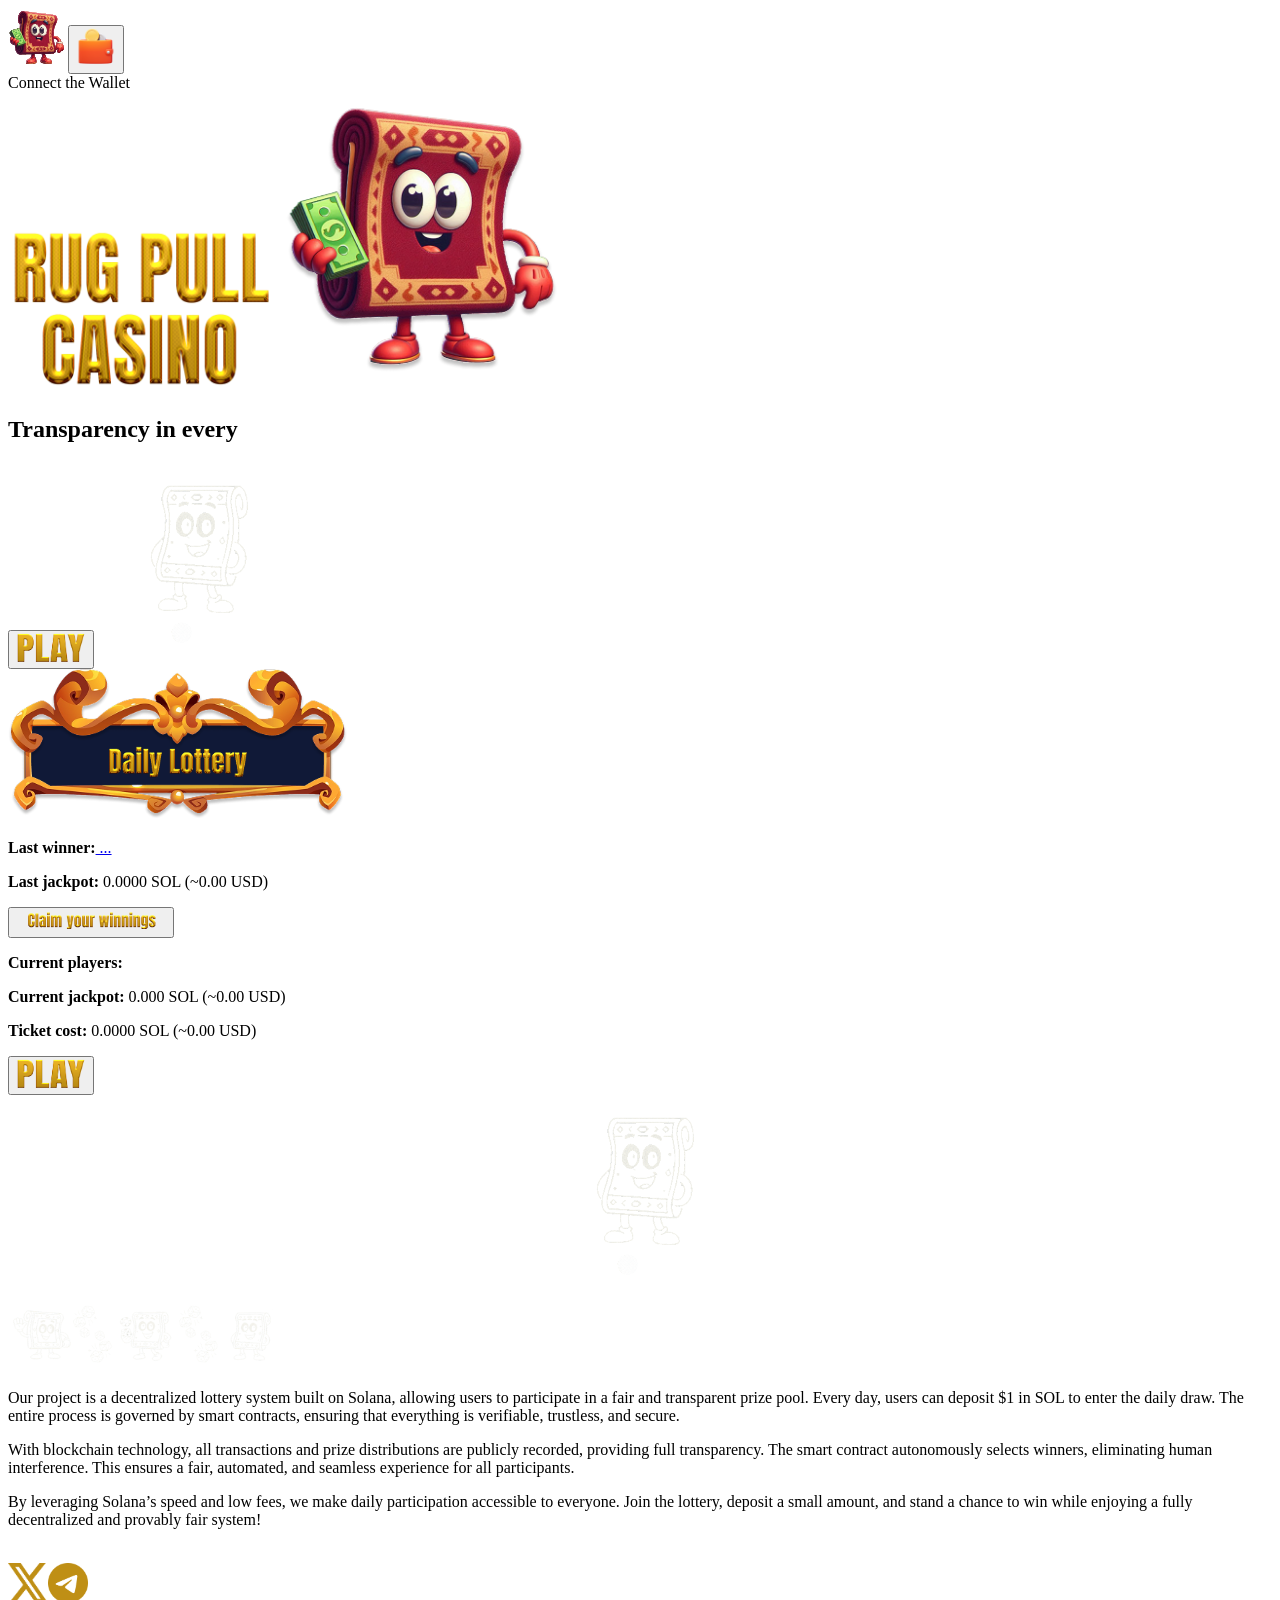
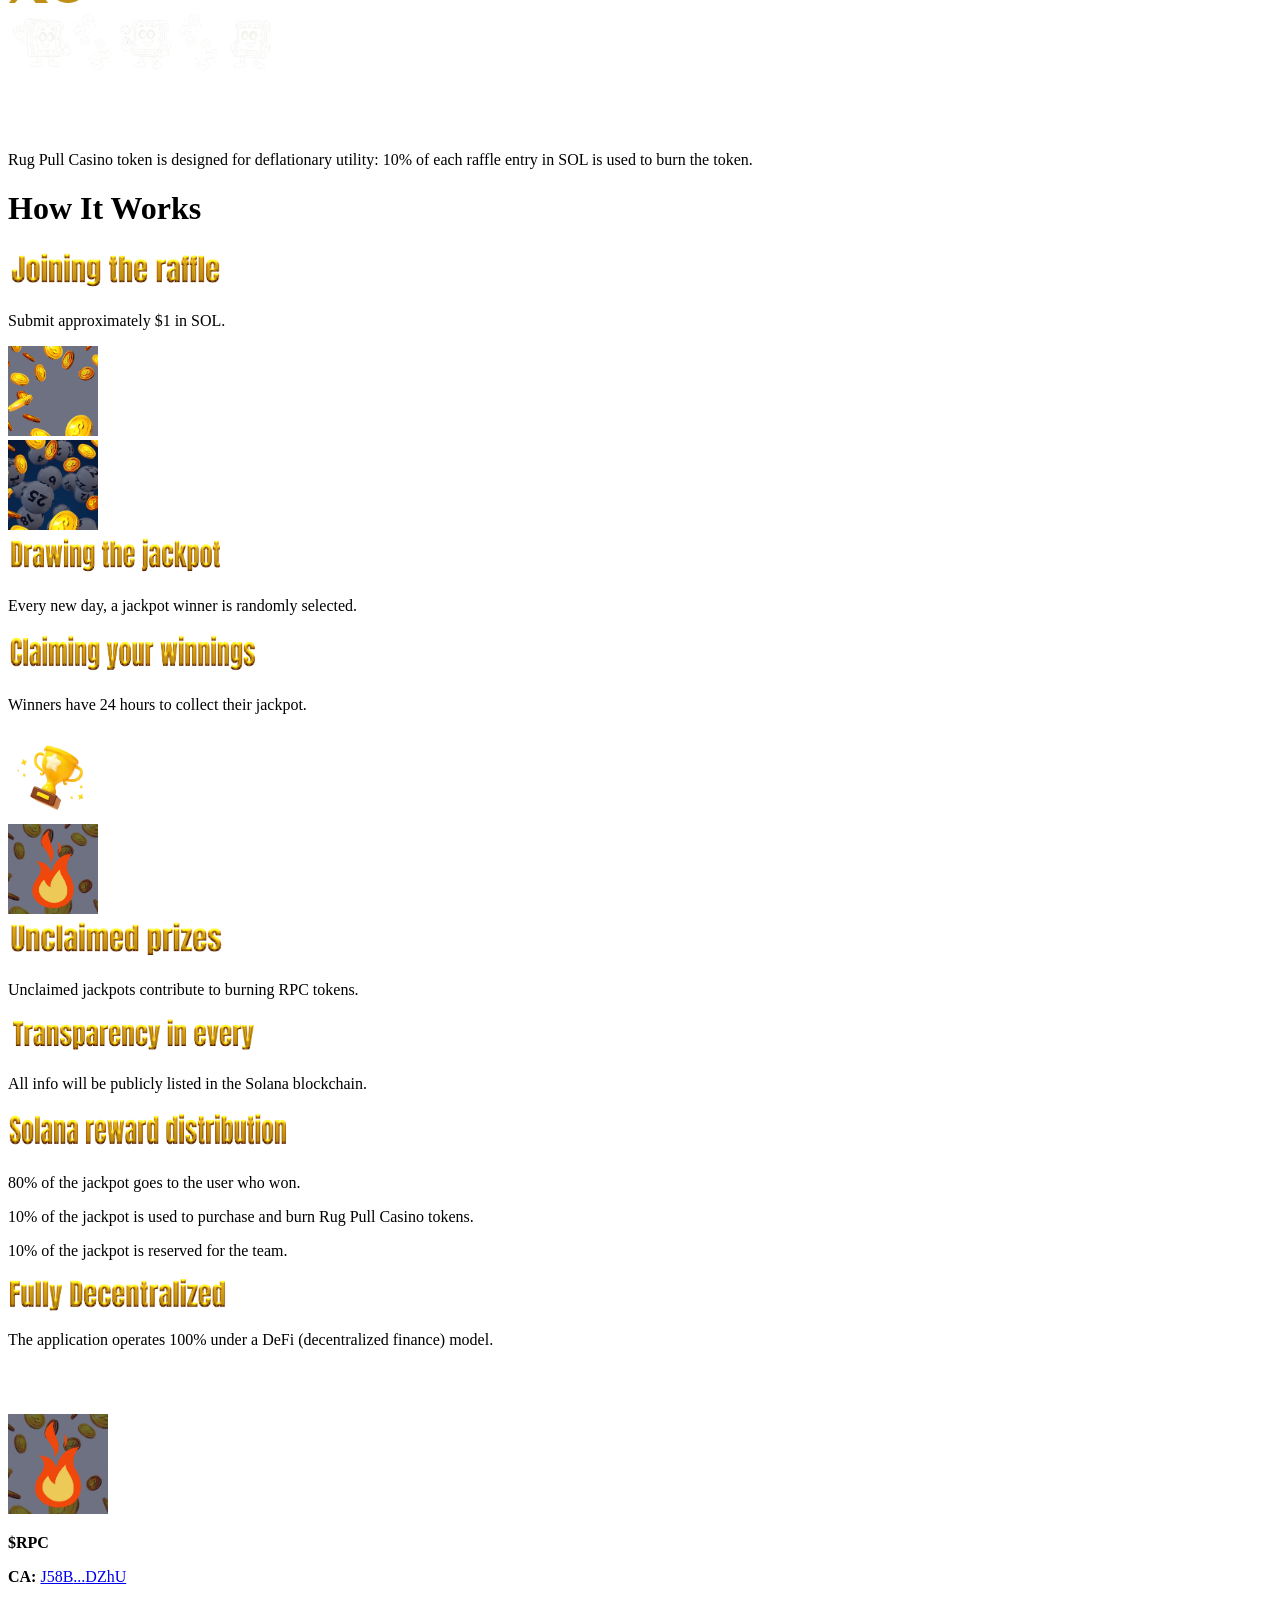
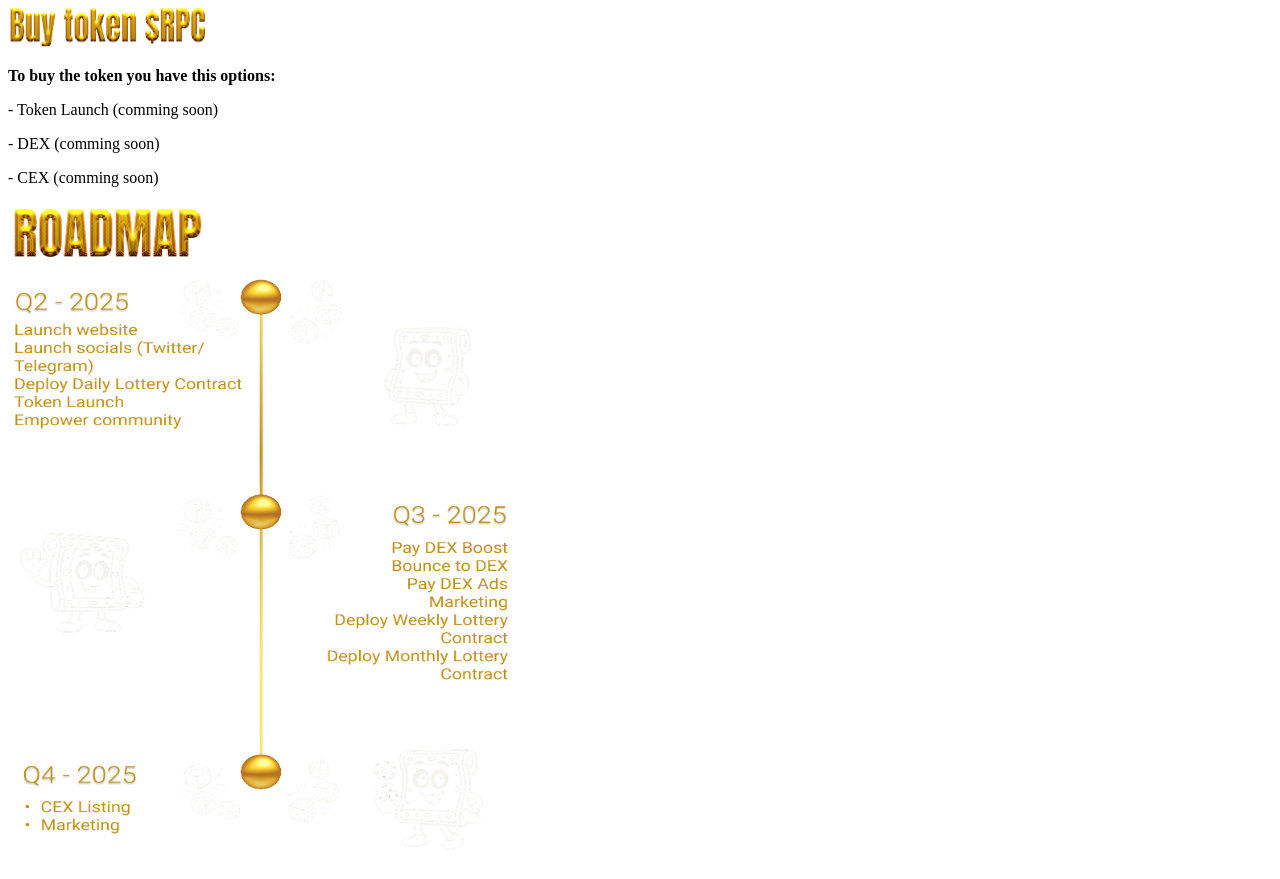
==== index.html @ b321cce6 "Updates" ====
<!DOCTYPE html><html><head><meta charSet="utf-8" data-next-head=""/><meta name="viewport" content="width=device-width" data-next-head=""/><title data-next-head="">Rug Pull Casino</title><meta name="Rug Pull Casino" content="Rug Pull Casino" data-next-head=""/><link data-next-font="" rel="preconnect" href="/" crossorigin="anonymous"/><link rel="preload" href="https://rugpullcasino.com/_next/static/css/1546bb52e46e0456.css" as="style"/><link rel="preload" href="https://rugpullcasino.com/_next/static/css/93fc5a4884a35254.css" as="style"/><link rel="stylesheet" href="https://rugpullcasino.com/_next/static/css/1546bb52e46e0456.css" data-n-g=""/><link rel="stylesheet" href="https://rugpullcasino.com/_next/static/css/93fc5a4884a35254.css" data-n-p=""/><noscript data-n-css=""></noscript><script defer="" noModule="" src="https://rugpullcasino.com/_next/static/chunks/polyfills-42372ed130431b0a.js"></script><script src="https://rugpullcasino.com/_next/static/chunks/webpack-cc50fd0250a1371a.js" defer=""></script><script src="https://rugpullcasino.com/_next/static/chunks/framework-1fd3b9569a80d3b5.js" defer=""></script><script src="https://rugpullcasino.com/_next/static/chunks/main-d36c7393f5cefa27.js" defer=""></script><script src="https://rugpullcasino.com/_next/static/chunks/pages/_app-1995f9fb20ee9d95.js" defer=""></script><script src="https://rugpullcasino.com/_next/static/chunks/8015bd09-a06599aa0aa9c8d7.js" defer=""></script><script src="https://rugpullcasino.com/_next/static/chunks/571-c76a80f7eb68853c.js" defer=""></script><script src="https://rugpullcasino.com/_next/static/chunks/pages/index-3b662fbfb4deef88.js" defer=""></script><script src="https://rugpullcasino.com/_next/static/2yJwr13hT2HkCuH29X8X8/_buildManifest.js" defer=""></script><script src="https://rugpullcasino.com/_next/static/2yJwr13hT2HkCuH29X8X8/_ssgManifest.js" defer=""></script></head><body><div id="__next"><main><div><header class="header"><a href="/"><img alt="Banner" loading="lazy" width="60" height="60" decoding="async" data-nimg="1" class="logo" style="color:transparent" src="/character.svg"/></a><button class="button-wallet button-wallet-gray"><img alt="Banner" loading="lazy" width="40" height="40" decoding="async" data-nimg="1" style="color:transparent" src="/wallet3.png"/></button></header><div class="tooltip"><span>Connect the Wallet</span></div><div class="container-home"><img alt="Rug pull" loading="lazy" width="270" height="170" decoding="async" data-nimg="1" class="title" style="color:transparent" src="/rug-pull-casino.png"/><img alt="Character" loading="lazy" width="300" height="300" decoding="async" data-nimg="1" class="character" style="color:transparent" src="/character.png"/><h2 class="sub-title">Transparency in every</h2><button class="button-play"><img alt="play button" loading="lazy" width="70" height="30" decoding="async" data-nimg="1" class="play-img" style="color:transparent" src="/play.png"/></button><img alt="Loading" loading="lazy" width="200" height="200" decoding="async" data-nimg="1" class="hidden" style="color:transparent" src="/spinner.gif"/></div><section id="daily" class="section-daily"><div class="container-daily"><img alt="Character" loading="lazy" width="340" height="150" decoding="async" data-nimg="1" class="title-daily-lottery" style="color:transparent" src="/header-daily-lottery.png"/><div class="container-daily-status"><div class="daily-status"><p><strong>Last winner:</strong><a class="link-address" target="_blank" href="https://explorer.solana.com/address/"> ...</a></p><p><strong>Last jackpot: </strong>0.0000<!-- --> SOL (~<!-- -->0.00<!-- --> USD)</p><div id="claim" class="cursor hidden button-container"><button class="button-play"><img alt="claim button" loading="lazy" width="150" height="22" decoding="async" data-nimg="1" class="claim-img" style="color:transparent" src="/claim.png"/></button></div><p><strong>Current players:</strong> </p><p><strong>Current jackpot:</strong> <!-- -->0.000<!-- --> SOL (~<!-- -->0.00<!-- --> USD)</p><p></p><p><strong>Ticket cost:</strong> <!-- -->0.0000<!-- --> SOL (~<!-- -->0.00<!-- --> USD)</p><div class="button-container"><button class="button-play"><img alt="play button" loading="lazy" width="70" height="30" decoding="async" data-nimg="1" class="play-img" style="color:transparent" src="/play.png"/></button></div><div align="center"><img alt="Loading" loading="lazy" width="200" height="200" decoding="async" data-nimg="1" class="hidden" style="color:transparent" src="/spinner.gif"/></div></div></div></div></section><section id="about" class="container-about-us"><img alt="Rug pull" loading="lazy" width="270" height="70" decoding="async" data-nimg="1" class="line-rug-up" style="color:transparent" src="/line-rug.png"/><img alt="Title about us" loading="lazy" width="200" height="60" decoding="async" data-nimg="1" class="title-about-us" style="color:transparent" src="/about-us.png"/><div class="container-a-u"><p>Our project is a decentralized lottery system built on Solana, allowing users to participate in a fair and transparent prize pool. Every day, users can deposit $1 in SOL to enter the daily draw. The entire process is governed by smart contracts, ensuring that everything is verifiable, trustless, and secure.</p><p>With blockchain technology, all transactions and prize distributions are publicly recorded, providing full transparency. The smart contract autonomously selects winners, eliminating human interference. This ensures a fair, automated, and seamless experience for all participants.</p><p>By leveraging Solana’s speed and low fees, we make daily participation accessible to everyone. Join the lottery, deposit a small amount, and stand a chance to win while enjoying a fully decentralized and provably fair system!</p></div><div>    </div><div class="align-items-center social-links"><a target="_blank" href="https://x.com/RugPullCasino"><img class="filter-gold" loading="lazy" width="40" height="40" decoding="async" data-nimg="1" style="color:transparent" src="/twitter.png"/></a><a target="_blank" href="https://t.me/+DMfmbzJhLoI5NjYx"><img class="filter-gold" loading="lazy" width="40" height="40" decoding="async" data-nimg="1" style="color:transparent" src="/telegram.png"/></a></div><img alt="Rug pull" loading="lazy" width="270" height="70" decoding="async" data-nimg="1" class="line-rug-down" style="color:transparent" src="/line-rug.png"/></section><div class="container-utility"><img alt="Title transparency" loading="lazy" width="350" height="50" decoding="async" data-nimg="1" class="title-utility" style="color:transparent" src="/title-utility.png"/><p>Rug Pull Casino token is designed for deflationary utility: 10% of each raffle entry in SOL is used to burn the token.</p></div><div class="section-works"><h1 class="title-how-it-works">How It Works</h1><div class="container-how-it-works"><div class="container-works"><div class="align-left-works"><img alt="Title transparency" loading="lazy" width="216" height="43" decoding="async" data-nimg="1" class="title-joining" style="color:transparent" src="/joining.png"/><p>Submit approximately $1 in SOL.</p></div><div class="container-img-works align-end"><img alt="Joining the raffle" loading="lazy" width="90" height="90" decoding="async" data-nimg="1" class="img-works align-end" style="color:transparent" src="/money.png"/></div></div><div class="container-works"><div class="container-img-works align-start"><img alt="Drawing the jackpot" loading="lazy" width="90" height="90" decoding="async" data-nimg="1" class="img-works align-start" style="color:transparent" src="/money-lottery.jpg"/></div><div class="align-right-works"><img alt="Title transparency" loading="lazy" width="216" height="43" decoding="async" data-nimg="1" class="title-drawing" style="color:transparent" src="/drawing.png"/><p>Every new day, a jackpot winner is randomly selected.</p></div></div><div class="container-works"><div class="align-left-works"><img alt="Claiming your winning" loading="lazy" width="250" height="45" decoding="async" data-nimg="1" class="title-claiming" style="color:transparent" src="/claiming.png"/><p>Winners have 24 hours to collect their jackpot.</p></div><div class="container-img-works align-end"><img alt="Title transparency" loading="lazy" width="90" height="90" decoding="async" data-nimg="1" class="img-works align-end" style="color:transparent" src="/trophy.png"/></div></div><div class="container-works"><div class="container-img-works align-start"><img alt="Unclaimed prizes" loading="lazy" width="90" height="90" decoding="async" data-nimg="1" class="img-works align-start" style="color:transparent" src="/coin-fire.png"/></div><div class="align-right-works"><img alt="Title transparency" loading="lazy" width="216" height="43" decoding="async" data-nimg="1" class="title-unclaimed" style="color:transparent" src="/unclaimed.png"/><p>Unclaimed jackpots contribute to burning RPC tokens.</p></div></div></div></div><div class="container-transparency"><img alt="Title transparency" loading="lazy" width="250" height="40" decoding="async" data-nimg="1" class="title-transparency" style="color:transparent" src="/transparency.png"/><p>All info will be publicly listed in the Solana blockchain.</p></div><div class="container-more-info"><div class="container-solana"><img alt="Title transparency" loading="lazy" width="280" height="45" decoding="async" data-nimg="1" class="title-solana-reward" style="color:transparent" src="/solana-reward.png"/><p>80% of the jackpot goes to the user who won.</p><p>10% of the jackpot is used to purchase and burn Rug Pull Casino tokens.</p><p>10% of the jackpot is reserved for the team.</p></div><div class="container-solana"><img alt="Title transparency" loading="lazy" width="220" height="35" decoding="async" data-nimg="1" class="title-fully-decentralized" style="color:transparent" src="/fully-decentralized.png"/><p>The application operates 100% under a DeFi (decentralized finance) model.</p></div><div class="container-solana"><img alt="Title transparency" loading="lazy" width="200" height="45" decoding="async" data-nimg="1" class="title-burned-tokens" style="color:transparent" src="/burned-tokens.png"/><div class="container-burned-tokens"><img class="img-fire" loading="lazy" width="100" height="100" decoding="async" data-nimg="1" style="color:transparent" src="/coin-fire.png"/><div class="burned-info"><p><strong>$RPC </strong></p><p class="conatiner-ca"><strong>CA: </strong><a target="_blank" href="https://explorer.solana.com/address/J58BckXJeu5Zfhv482WjnpypUtAAKnVqeFYQgKvxDZhU"> <!-- -->J58B<!-- -->...<!-- -->DZhU</a></p></div></div></div><div class="container-buy-token"><div class="container-typing"><img alt="Title transparency" loading="lazy" width="200" height="45" decoding="async" data-nimg="1" class="title-buy-token-rpc" style="color:transparent" src="/buy-token-rpc.png"/></div><p class="sub-title-buy"><strong>To buy the token you have this options:</strong></p><p>- Token Launch (comming soon)</p><p>- DEX (comming soon)</p><p>- CEX (comming soon)</p></div></div><section id="roadmap" class="section-roadmap"><div class="container-roadmap"><img alt="Title roadmap" loading="lazy" width="200" height="60" decoding="async" data-nimg="1" class="title-roadmap" style="color:transparent" src="/roadmap.png"/></div><div><img alt="Title roadmap" loading="lazy" width="500" height="600" decoding="async" data-nimg="1" class="roadmap-img" style="color:transparent" src="/roadmap-img.png"/></div></section></div></main></div><script id="__NEXT_DATA__" type="application/json">{"props":{"pageProps":{}},"page":"/","query":{},"buildId":"2yJwr13hT2HkCuH29X8X8","assetPrefix":"https://rugpullcasino.com","nextExport":true,"autoExport":true,"isFallback":false,"scriptLoader":[]}</script></body></html>
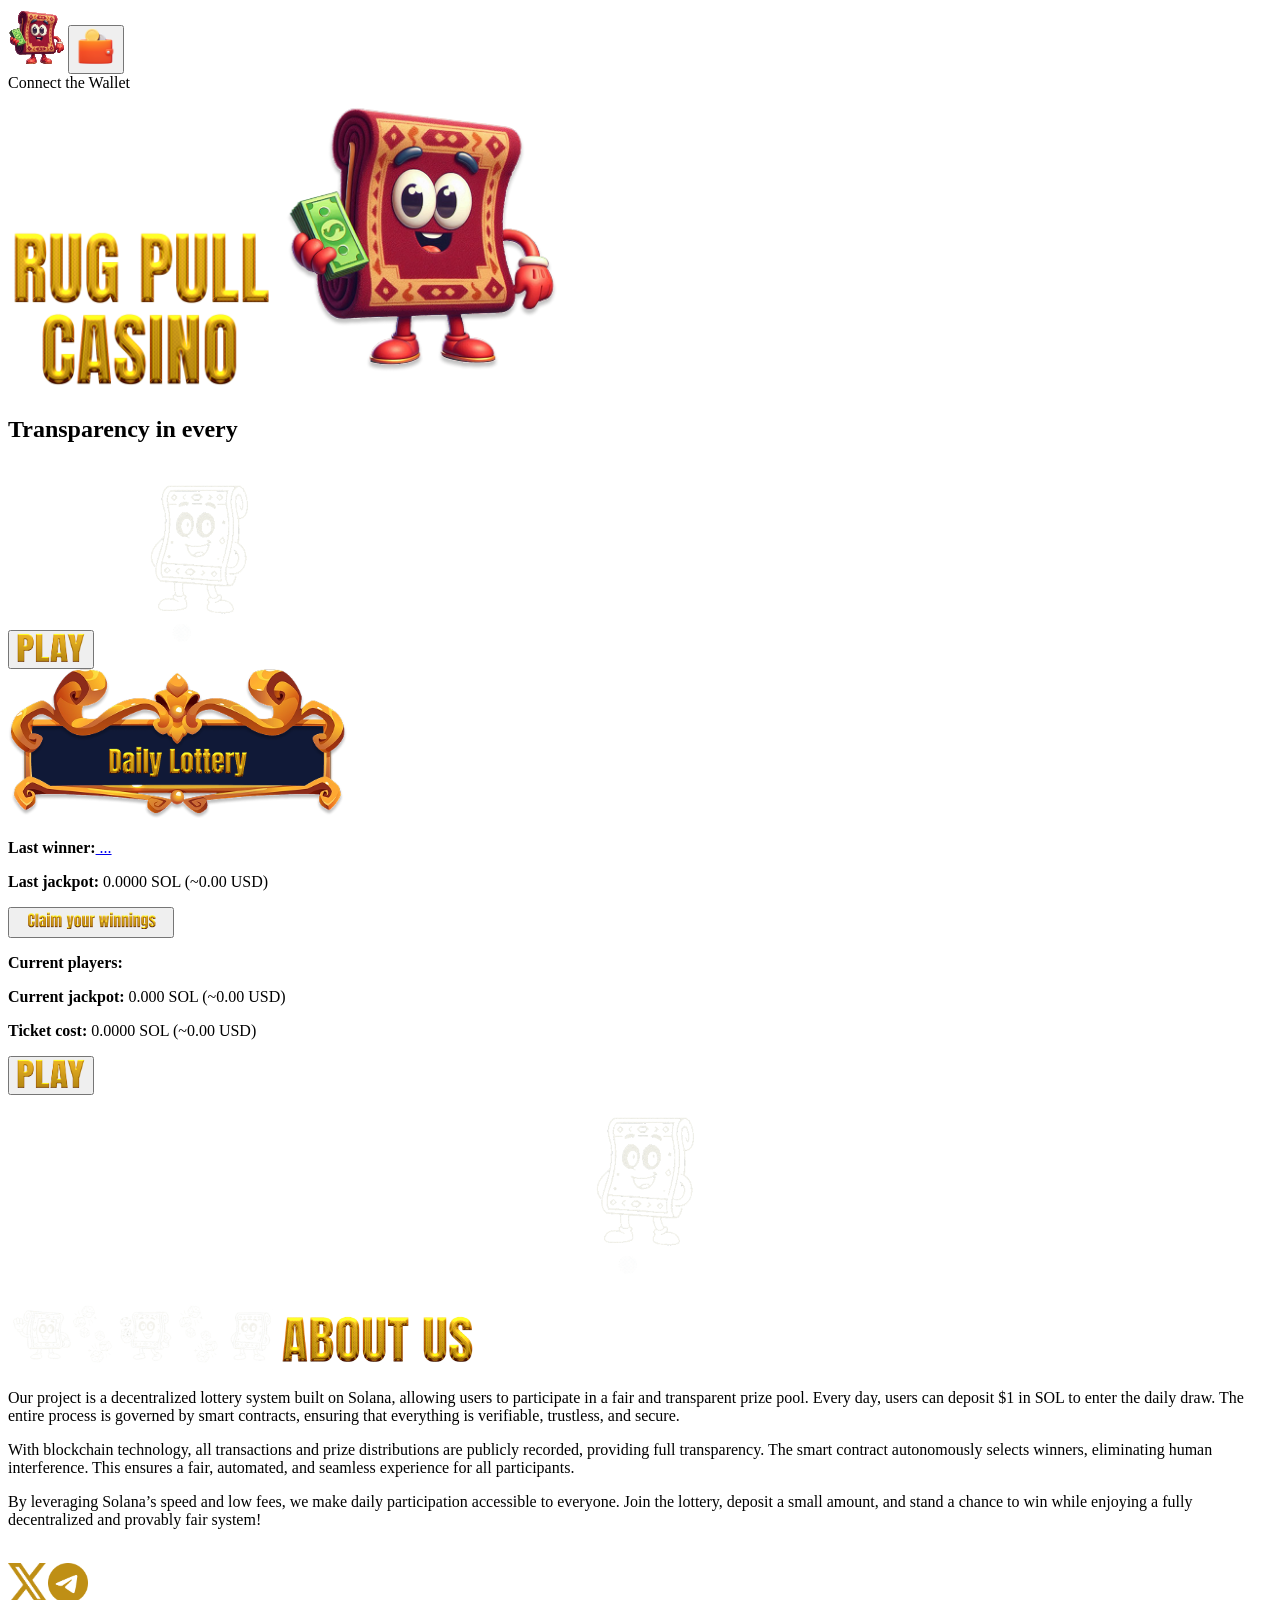
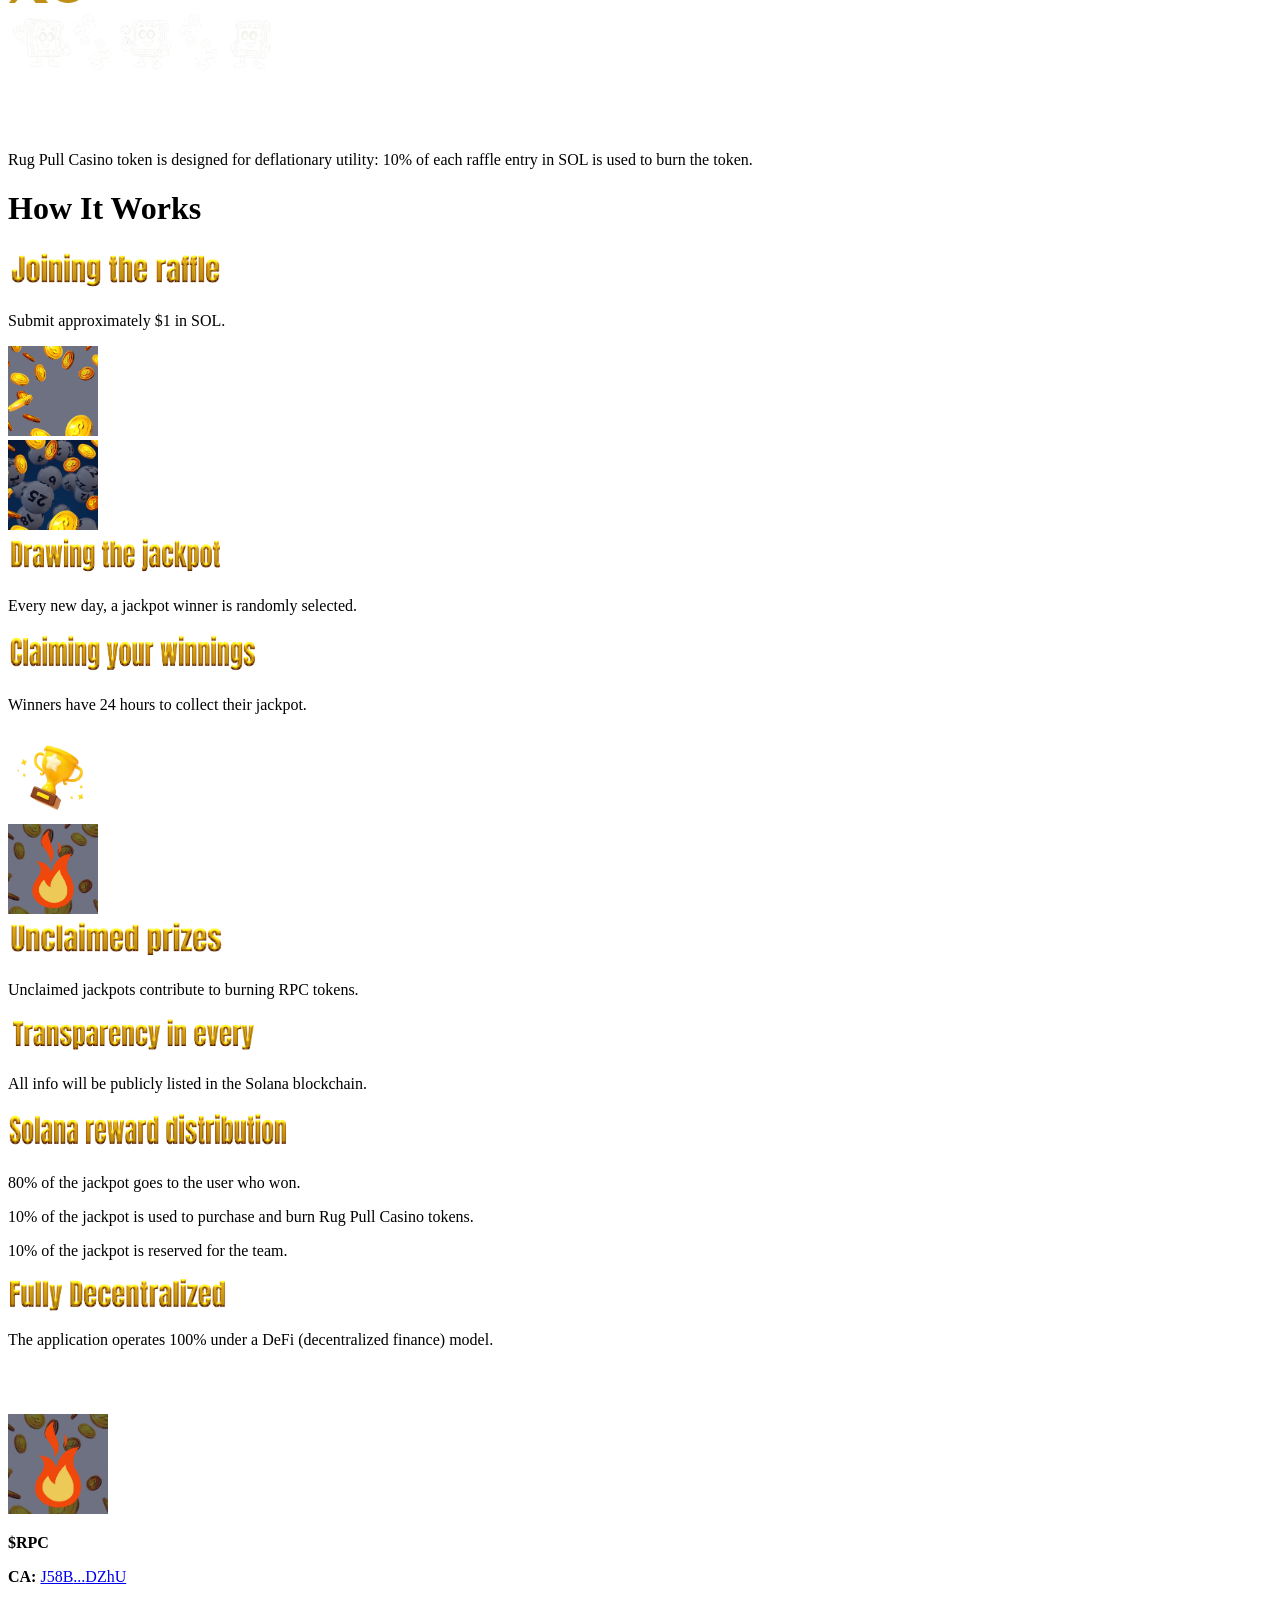
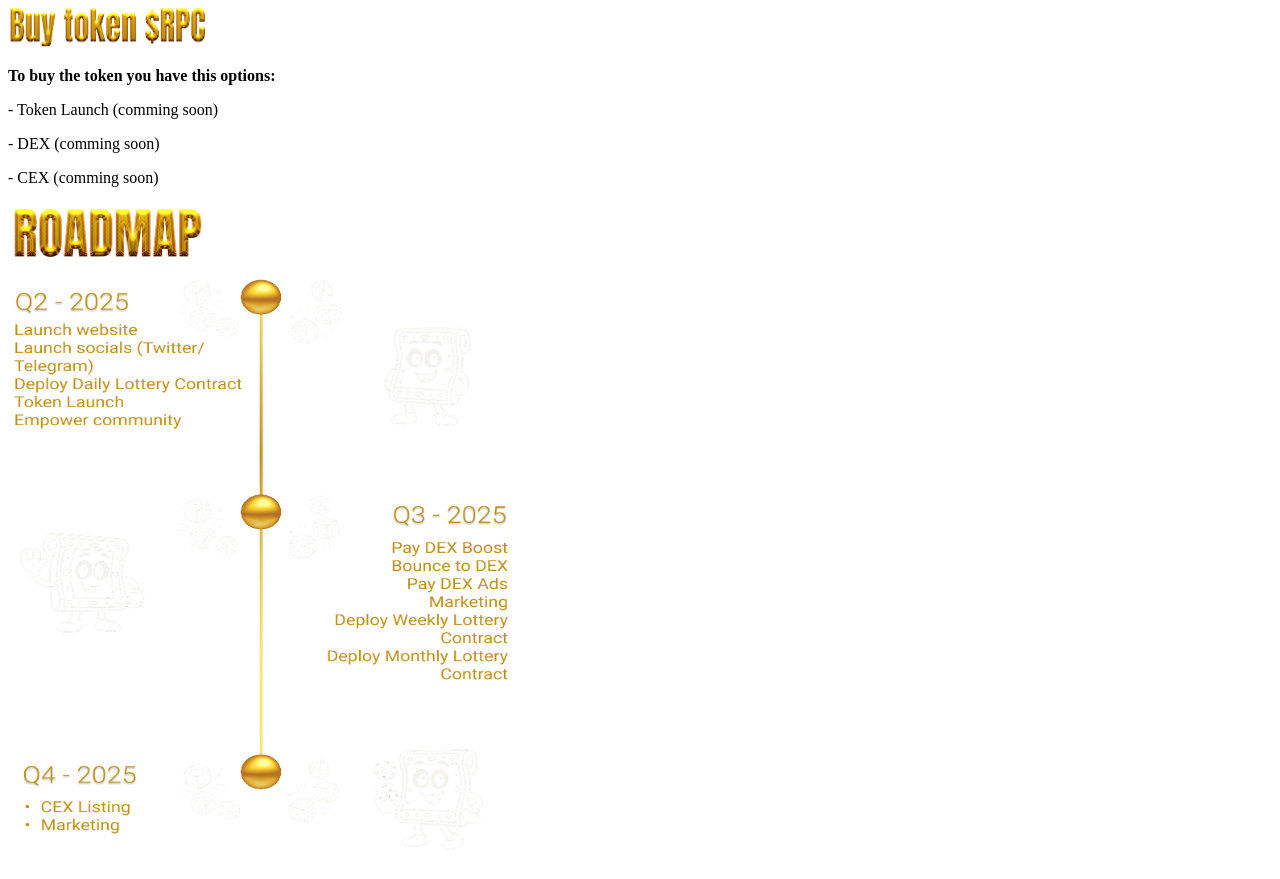
==== commit f5742d62: "Updates" ====
--- a/index.html
+++ b/index.html
@@ -1 +1 @@
-<!DOCTYPE html><html><head><meta charSet="utf-8" data-next-head=""/><meta name="viewport" content="width=device-width" data-next-head=""/><title data-next-head="">Rug Pull Casino</title><meta name="Rug Pull Casino" content="Rug Pull Casino" data-next-head=""/><link data-next-font="" rel="preconnect" href="/" crossorigin="anonymous"/><link rel="preload" href="https://rugpullcasino.com/_next/static/css/1546bb52e46e0456.css" as="style"/><link rel="preload" href="https://rugpullcasino.com/_next/static/css/93fc5a4884a35254.css" as="style"/><link rel="stylesheet" href="https://rugpullcasino.com/_next/static/css/1546bb52e46e0456.css" data-n-g=""/><link rel="stylesheet" href="https://rugpullcasino.com/_next/static/css/93fc5a4884a35254.css" data-n-p=""/><noscript data-n-css=""></noscript><script defer="" noModule="" src="https://rugpullcasino.com/_next/static/chunks/polyfills-42372ed130431b0a.js"></script><script src="https://rugpullcasino.com/_next/static/chunks/webpack-cc50fd0250a1371a.js" defer=""></script><script src="https://rugpullcasino.com/_next/static/chunks/framework-1fd3b9569a80d3b5.js" defer=""></script><script src="https://rugpullcasino.com/_next/static/chunks/main-d36c7393f5cefa27.js" defer=""></script><script src="https://rugpullcasino.com/_next/static/chunks/pages/_app-1995f9fb20ee9d95.js" defer=""></script><script src="https://rugpullcasino.com/_next/static/chunks/8015bd09-a06599aa0aa9c8d7.js" defer=""></script><script src="https://rugpullcasino.com/_next/static/chunks/571-c76a80f7eb68853c.js" defer=""></script><script src="https://rugpullcasino.com/_next/static/chunks/pages/index-3b662fbfb4deef88.js" defer=""></script><script src="https://rugpullcasino.com/_next/static/2yJwr13hT2HkCuH29X8X8/_buildManifest.js" defer=""></script><script src="https://rugpullcasino.com/_next/static/2yJwr13hT2HkCuH29X8X8/_ssgManifest.js" defer=""></script></head><body><div id="__next"><main><div><header class="header"><a href="/"><img alt="Banner" loading="lazy" width="60" height="60" decoding="async" data-nimg="1" class="logo" style="color:transparent" src="/character.svg"/></a><button class="button-wallet button-wallet-gray"><img alt="Banner" loading="lazy" width="40" height="40" decoding="async" data-nimg="1" style="color:transparent" src="/wallet3.png"/></button></header><div class="tooltip"><span>Connect the Wallet</span></div><div class="container-home"><img alt="Rug pull" loading="lazy" width="270" height="170" decoding="async" data-nimg="1" class="title" style="color:transparent" src="/rug-pull-casino.png"/><img alt="Character" loading="lazy" width="300" height="300" decoding="async" data-nimg="1" class="character" style="color:transparent" src="/character.png"/><h2 class="sub-title">Transparency in every</h2><button class="button-play"><img alt="play button" loading="lazy" width="70" height="30" decoding="async" data-nimg="1" class="play-img" style="color:transparent" src="/play.png"/></button><img alt="Loading" loading="lazy" width="200" height="200" decoding="async" data-nimg="1" class="hidden" style="color:transparent" src="/spinner.gif"/></div><section id="daily" class="section-daily"><div class="container-daily"><img alt="Character" loading="lazy" width="340" height="150" decoding="async" data-nimg="1" class="title-daily-lottery" style="color:transparent" src="/header-daily-lottery.png"/><div class="container-daily-status"><div class="daily-status"><p><strong>Last winner:</strong><a class="link-address" target="_blank" href="https://explorer.solana.com/address/"> ...</a></p><p><strong>Last jackpot: </strong>0.0000<!-- --> SOL (~<!-- -->0.00<!-- --> USD)</p><div id="claim" class="cursor hidden button-container"><button class="button-play"><img alt="claim button" loading="lazy" width="150" height="22" decoding="async" data-nimg="1" class="claim-img" style="color:transparent" src="/claim.png"/></button></div><p><strong>Current players:</strong> </p><p><strong>Current jackpot:</strong> <!-- -->0.000<!-- --> SOL (~<!-- -->0.00<!-- --> USD)</p><p></p><p><strong>Ticket cost:</strong> <!-- -->0.0000<!-- --> SOL (~<!-- -->0.00<!-- --> USD)</p><div class="button-container"><button class="button-play"><img alt="play button" loading="lazy" width="70" height="30" decoding="async" data-nimg="1" class="play-img" style="color:transparent" src="/play.png"/></button></div><div align="center"><img alt="Loading" loading="lazy" width="200" height="200" decoding="async" data-nimg="1" class="hidden" style="color:transparent" src="/spinner.gif"/></div></div></div></div></section><section id="about" class="container-about-us"><img alt="Rug pull" loading="lazy" width="270" height="70" decoding="async" data-nimg="1" class="line-rug-up" style="color:transparent" src="/line-rug.png"/><img alt="Title about us" loading="lazy" width="200" height="60" decoding="async" data-nimg="1" class="title-about-us" style="color:transparent" src="/about-us.png"/><div class="container-a-u"><p>Our project is a decentralized lottery system built on Solana, allowing users to participate in a fair and transparent prize pool. Every day, users can deposit $1 in SOL to enter the daily draw. The entire process is governed by smart contracts, ensuring that everything is verifiable, trustless, and secure.</p><p>With blockchain technology, all transactions and prize distributions are publicly recorded, providing full transparency. The smart contract autonomously selects winners, eliminating human interference. This ensures a fair, automated, and seamless experience for all participants.</p><p>By leveraging Solana’s speed and low fees, we make daily participation accessible to everyone. Join the lottery, deposit a small amount, and stand a chance to win while enjoying a fully decentralized and provably fair system!</p></div><div>    </div><div class="align-items-center social-links"><a target="_blank" href="https://x.com/RugPullCasino"><img class="filter-gold" loading="lazy" width="40" height="40" decoding="async" data-nimg="1" style="color:transparent" src="/twitter.png"/></a><a target="_blank" href="https://t.me/+DMfmbzJhLoI5NjYx"><img class="filter-gold" loading="lazy" width="40" height="40" decoding="async" data-nimg="1" style="color:transparent" src="/telegram.png"/></a></div><img alt="Rug pull" loading="lazy" width="270" height="70" decoding="async" data-nimg="1" class="line-rug-down" style="color:transparent" src="/line-rug.png"/></section><div class="container-utility"><img alt="Title transparency" loading="lazy" width="350" height="50" decoding="async" data-nimg="1" class="title-utility" style="color:transparent" src="/title-utility.png"/><p>Rug Pull Casino token is designed for deflationary utility: 10% of each raffle entry in SOL is used to burn the token.</p></div><div class="section-works"><h1 class="title-how-it-works">How It Works</h1><div class="container-how-it-works"><div class="container-works"><div class="align-left-works"><img alt="Title transparency" loading="lazy" width="216" height="43" decoding="async" data-nimg="1" class="title-joining" style="color:transparent" src="/joining.png"/><p>Submit approximately $1 in SOL.</p></div><div class="container-img-works align-end"><img alt="Joining the raffle" loading="lazy" width="90" height="90" decoding="async" data-nimg="1" class="img-works align-end" style="color:transparent" src="/money.png"/></div></div><div class="container-works"><div class="container-img-works align-start"><img alt="Drawing the jackpot" loading="lazy" width="90" height="90" decoding="async" data-nimg="1" class="img-works align-start" style="color:transparent" src="/money-lottery.jpg"/></div><div class="align-right-works"><img alt="Title transparency" loading="lazy" width="216" height="43" decoding="async" data-nimg="1" class="title-drawing" style="color:transparent" src="/drawing.png"/><p>Every new day, a jackpot winner is randomly selected.</p></div></div><div class="container-works"><div class="align-left-works"><img alt="Claiming your winning" loading="lazy" width="250" height="45" decoding="async" data-nimg="1" class="title-claiming" style="color:transparent" src="/claiming.png"/><p>Winners have 24 hours to collect their jackpot.</p></div><div class="container-img-works align-end"><img alt="Title transparency" loading="lazy" width="90" height="90" decoding="async" data-nimg="1" class="img-works align-end" style="color:transparent" src="/trophy.png"/></div></div><div class="container-works"><div class="container-img-works align-start"><img alt="Unclaimed prizes" loading="lazy" width="90" height="90" decoding="async" data-nimg="1" class="img-works align-start" style="color:transparent" src="/coin-fire.png"/></div><div class="align-right-works"><img alt="Title transparency" loading="lazy" width="216" height="43" decoding="async" data-nimg="1" class="title-unclaimed" style="color:transparent" src="/unclaimed.png"/><p>Unclaimed jackpots contribute to burning RPC tokens.</p></div></div></div></div><div class="container-transparency"><img alt="Title transparency" loading="lazy" width="250" height="40" decoding="async" data-nimg="1" class="title-transparency" style="color:transparent" src="/transparency.png"/><p>All info will be publicly listed in the Solana blockchain.</p></div><div class="container-more-info"><div class="container-solana"><img alt="Title transparency" loading="lazy" width="280" height="45" decoding="async" data-nimg="1" class="title-solana-reward" style="color:transparent" src="/solana-reward.png"/><p>80% of the jackpot goes to the user who won.</p><p>10% of the jackpot is used to purchase and burn Rug Pull Casino tokens.</p><p>10% of the jackpot is reserved for the team.</p></div><div class="container-solana"><img alt="Title transparency" loading="lazy" width="220" height="35" decoding="async" data-nimg="1" class="title-fully-decentralized" style="color:transparent" src="/fully-decentralized.png"/><p>The application operates 100% under a DeFi (decentralized finance) model.</p></div><div class="container-solana"><img alt="Title transparency" loading="lazy" width="200" height="45" decoding="async" data-nimg="1" class="title-burned-tokens" style="color:transparent" src="/burned-tokens.png"/><div class="container-burned-tokens"><img class="img-fire" loading="lazy" width="100" height="100" decoding="async" data-nimg="1" style="color:transparent" src="/coin-fire.png"/><div class="burned-info"><p><strong>$RPC </strong></p><p class="conatiner-ca"><strong>CA: </strong><a target="_blank" href="https://explorer.solana.com/address/J58BckXJeu5Zfhv482WjnpypUtAAKnVqeFYQgKvxDZhU"> <!-- -->J58B<!-- -->...<!-- -->DZhU</a></p></div></div></div><div class="container-buy-token"><div class="container-typing"><img alt="Title transparency" loading="lazy" width="200" height="45" decoding="async" data-nimg="1" class="title-buy-token-rpc" style="color:transparent" src="/buy-token-rpc.png"/></div><p class="sub-title-buy"><strong>To buy the token you have this options:</strong></p><p>- Token Launch (comming soon)</p><p>- DEX (comming soon)</p><p>- CEX (comming soon)</p></div></div><section id="roadmap" class="section-roadmap"><div class="container-roadmap"><img alt="Title roadmap" loading="lazy" width="200" height="60" decoding="async" data-nimg="1" class="title-roadmap" style="color:transparent" src="/roadmap.png"/></div><div><img alt="Title roadmap" loading="lazy" width="500" height="600" decoding="async" data-nimg="1" class="roadmap-img" style="color:transparent" src="/roadmap-img.png"/></div></section></div></main></div><script id="__NEXT_DATA__" type="application/json">{"props":{"pageProps":{}},"page":"/","query":{},"buildId":"2yJwr13hT2HkCuH29X8X8","assetPrefix":"https://rugpullcasino.com","nextExport":true,"autoExport":true,"isFallback":false,"scriptLoader":[]}</script></body></html>+<!DOCTYPE html><html><head><meta charSet="utf-8" data-next-head=""/><meta name="viewport" content="width=device-width" data-next-head=""/><title data-next-head="">Rug Pull Casino</title><meta name="Rug Pull Casino" content="Rug Pull Casino" data-next-head=""/><link data-next-font="" rel="preconnect" href="/" crossorigin="anonymous"/><link rel="preload" href="https://rugpullcasino.com/_next/static/css/1546bb52e46e0456.css" as="style"/><link rel="preload" href="https://rugpullcasino.com/_next/static/css/93fc5a4884a35254.css" as="style"/><link rel="stylesheet" href="https://rugpullcasino.com/_next/static/css/1546bb52e46e0456.css" data-n-g=""/><link rel="stylesheet" href="https://rugpullcasino.com/_next/static/css/93fc5a4884a35254.css" data-n-p=""/><noscript data-n-css=""></noscript><script defer="" noModule="" src="https://rugpullcasino.com/_next/static/chunks/polyfills-42372ed130431b0a.js"></script><script src="https://rugpullcasino.com/_next/static/chunks/webpack-cc50fd0250a1371a.js" defer=""></script><script src="https://rugpullcasino.com/_next/static/chunks/framework-1fd3b9569a80d3b5.js" defer=""></script><script src="https://rugpullcasino.com/_next/static/chunks/main-d36c7393f5cefa27.js" defer=""></script><script src="https://rugpullcasino.com/_next/static/chunks/pages/_app-1995f9fb20ee9d95.js" defer=""></script><script src="https://rugpullcasino.com/_next/static/chunks/8015bd09-a06599aa0aa9c8d7.js" defer=""></script><script src="https://rugpullcasino.com/_next/static/chunks/571-c76a80f7eb68853c.js" defer=""></script><script src="https://rugpullcasino.com/_next/static/chunks/pages/index-3b662fbfb4deef88.js" defer=""></script><script src="https://rugpullcasino.com/_next/static/E2YGJ8g0g82QOwouxyO-s/_buildManifest.js" defer=""></script><script src="https://rugpullcasino.com/_next/static/E2YGJ8g0g82QOwouxyO-s/_ssgManifest.js" defer=""></script></head><body><div id="__next"><main><div><header class="header"><a href="/"><img alt="Banner" loading="lazy" width="60" height="60" decoding="async" data-nimg="1" class="logo" style="color:transparent" src="/character.svg"/></a><button class="button-wallet button-wallet-gray"><img alt="Banner" loading="lazy" width="40" height="40" decoding="async" data-nimg="1" style="color:transparent" src="/wallet3.png"/></button></header><div class="tooltip"><span>Connect the Wallet</span></div><div class="container-home"><img alt="Rug pull" loading="lazy" width="270" height="170" decoding="async" data-nimg="1" class="title" style="color:transparent" src="/rug-pull-casino.png"/><img alt="Character" loading="lazy" width="300" height="300" decoding="async" data-nimg="1" class="character" style="color:transparent" src="/character.png"/><h2 class="sub-title">Transparency in every</h2><button class="button-play"><img alt="play button" loading="lazy" width="70" height="30" decoding="async" data-nimg="1" class="play-img" style="color:transparent" src="/play.png"/></button><img alt="Loading" loading="lazy" width="200" height="200" decoding="async" data-nimg="1" class="hidden" style="color:transparent" src="/spinner.gif"/></div><section id="daily" class="section-daily"><div class="container-daily"><img alt="Character" loading="lazy" width="340" height="150" decoding="async" data-nimg="1" class="title-daily-lottery" style="color:transparent" src="/header-daily-lottery.png"/><div class="container-daily-status"><div class="daily-status"><p><strong>Last winner:</strong><a class="link-address" target="_blank" href="https://explorer.solana.com/address/"> ...</a></p><p><strong>Last jackpot: </strong>0.0000<!-- --> SOL (~<!-- -->0.00<!-- --> USD)</p><div id="claim" class="cursor hidden button-container"><button class="button-play"><img alt="claim button" loading="lazy" width="150" height="22" decoding="async" data-nimg="1" class="claim-img" style="color:transparent" src="/claim.png"/></button></div><p><strong>Current players:</strong> </p><p><strong>Current jackpot:</strong> <!-- -->0.000<!-- --> SOL (~<!-- -->0.00<!-- --> USD)</p><p></p><p><strong>Ticket cost:</strong> <!-- -->0.0000<!-- --> SOL (~<!-- -->0.00<!-- --> USD)</p><div class="button-container"><button class="button-play"><img alt="play button" loading="lazy" width="70" height="30" decoding="async" data-nimg="1" class="play-img" style="color:transparent" src="/play.png"/></button></div><div align="center"><img alt="Loading" loading="lazy" width="200" height="200" decoding="async" data-nimg="1" class="hidden" style="color:transparent" src="/spinner.gif"/></div></div></div></div></section><section id="about" class="container-about-us"><img alt="Rug pull" loading="lazy" width="270" height="70" decoding="async" data-nimg="1" class="line-rug-up" style="color:transparent" src="/line-rug.png"/><img alt="Title about us" loading="lazy" width="200" height="60" decoding="async" data-nimg="1" class="title-about-us" style="color:transparent" src="/about-us.png"/><div class="container-a-u"><p>Our project is a decentralized lottery system built on Solana, allowing users to participate in a fair and transparent prize pool. Every day, users can deposit $1 in SOL to enter the daily draw. The entire process is governed by smart contracts, ensuring that everything is verifiable, trustless, and secure.</p><p>With blockchain technology, all transactions and prize distributions are publicly recorded, providing full transparency. The smart contract autonomously selects winners, eliminating human interference. This ensures a fair, automated, and seamless experience for all participants.</p><p>By leveraging Solana’s speed and low fees, we make daily participation accessible to everyone. Join the lottery, deposit a small amount, and stand a chance to win while enjoying a fully decentralized and provably fair system!</p></div><div>    </div><div class="align-items-center social-links"><a target="_blank" href="https://x.com/RugPullCasino"><img class="filter-gold" loading="lazy" width="40" height="40" decoding="async" data-nimg="1" style="color:transparent" src="/twitter.png"/></a><a target="_blank" href="https://t.me/+DMfmbzJhLoI5NjYx"><img class="filter-gold" loading="lazy" width="40" height="40" decoding="async" data-nimg="1" style="color:transparent" src="/telegram.png"/></a></div><img alt="Rug pull" loading="lazy" width="270" height="70" decoding="async" data-nimg="1" class="line-rug-down" style="color:transparent" src="/line-rug.png"/></section><div class="container-utility"><img alt="Title transparency" loading="lazy" width="350" height="50" decoding="async" data-nimg="1" class="title-utility" style="color:transparent" src="/title-utility.png"/><p>Rug Pull Casino token is designed for deflationary utility: 10% of each raffle entry in SOL is used to burn the token.</p></div><div class="section-works"><h1 class="title-how-it-works">How It Works</h1><div class="container-how-it-works"><div class="container-works"><div class="align-left-works"><img alt="Title transparency" loading="lazy" width="216" height="43" decoding="async" data-nimg="1" class="title-joining" style="color:transparent" src="/joining.png"/><p>Submit approximately $1 in SOL.</p></div><div class="container-img-works align-end"><img alt="Joining the raffle" loading="lazy" width="90" height="90" decoding="async" data-nimg="1" class="img-works align-end" style="color:transparent" src="/money.png"/></div></div><div class="container-works"><div class="container-img-works align-start"><img alt="Drawing the jackpot" loading="lazy" width="90" height="90" decoding="async" data-nimg="1" class="img-works align-start" style="color:transparent" src="/money-lottery.jpg"/></div><div class="align-right-works"><img alt="Title transparency" loading="lazy" width="216" height="43" decoding="async" data-nimg="1" class="title-drawing" style="color:transparent" src="/drawing.png"/><p>Every new day, a jackpot winner is randomly selected.</p></div></div><div class="container-works"><div class="align-left-works"><img alt="Claiming your winning" loading="lazy" width="250" height="45" decoding="async" data-nimg="1" class="title-claiming" style="color:transparent" src="/claiming.png"/><p>Winners have 24 hours to collect their jackpot.</p></div><div class="container-img-works align-end"><img alt="Title transparency" loading="lazy" width="90" height="90" decoding="async" data-nimg="1" class="img-works align-end" style="color:transparent" src="/trophy.png"/></div></div><div class="container-works"><div class="container-img-works align-start"><img alt="Unclaimed prizes" loading="lazy" width="90" height="90" decoding="async" data-nimg="1" class="img-works align-start" style="color:transparent" src="/coin-fire.png"/></div><div class="align-right-works"><img alt="Title transparency" loading="lazy" width="216" height="43" decoding="async" data-nimg="1" class="title-unclaimed" style="color:transparent" src="/unclaimed.png"/><p>Unclaimed jackpots contribute to burning RPC tokens.</p></div></div></div></div><div class="container-transparency"><img alt="Title transparency" loading="lazy" width="250" height="40" decoding="async" data-nimg="1" class="title-transparency" style="color:transparent" src="/transparency.png"/><p>All info will be publicly listed in the Solana blockchain.</p></div><div class="container-more-info"><div class="container-solana"><img alt="Title transparency" loading="lazy" width="280" height="45" decoding="async" data-nimg="1" class="title-solana-reward" style="color:transparent" src="/solana-reward.png"/><p>80% of the jackpot goes to the user who won.</p><p>10% of the jackpot is used to purchase and burn Rug Pull Casino tokens.</p><p>10% of the jackpot is reserved for the team.</p></div><div class="container-solana"><img alt="Title transparency" loading="lazy" width="220" height="35" decoding="async" data-nimg="1" class="title-fully-decentralized" style="color:transparent" src="/fully-decentralized.png"/><p>The application operates 100% under a DeFi (decentralized finance) model.</p></div><div class="container-solana"><img alt="Title transparency" loading="lazy" width="200" height="45" decoding="async" data-nimg="1" class="title-burned-tokens" style="color:transparent" src="/burned-tokens.png"/><div class="container-burned-tokens"><img class="img-fire" loading="lazy" width="100" height="100" decoding="async" data-nimg="1" style="color:transparent" src="/coin-fire.png"/><div class="burned-info"><p><strong>$RPC </strong></p><p class="conatiner-ca"><strong>CA: </strong><a target="_blank" href="https://explorer.solana.com/address/J58BckXJeu5Zfhv482WjnpypUtAAKnVqeFYQgKvxDZhU"> <!-- -->J58B<!-- -->...<!-- -->DZhU</a></p></div></div></div><div class="container-buy-token"><div class="container-typing"><img alt="Title transparency" loading="lazy" width="200" height="45" decoding="async" data-nimg="1" class="title-buy-token-rpc" style="color:transparent" src="/buy-token-rpc.png"/></div><p class="sub-title-buy"><strong>To buy the token you have this options:</strong></p><p>- Token Launch (comming soon)</p><p>- DEX (comming soon)</p><p>- CEX (comming soon)</p></div></div><section id="roadmap" class="section-roadmap"><div class="container-roadmap"><img alt="Title roadmap" loading="lazy" width="200" height="60" decoding="async" data-nimg="1" class="title-roadmap" style="color:transparent" src="/roadmap.png"/></div><div><img alt="Title roadmap" loading="lazy" width="500" height="600" decoding="async" data-nimg="1" class="roadmap-img" style="color:transparent" src="/roadmap-img.png"/></div></section></div></main></div><script id="__NEXT_DATA__" type="application/json">{"props":{"pageProps":{}},"page":"/","query":{},"buildId":"E2YGJ8g0g82QOwouxyO-s","assetPrefix":"https://rugpullcasino.com","nextExport":true,"autoExport":true,"isFallback":false,"scriptLoader":[]}</script></body></html>
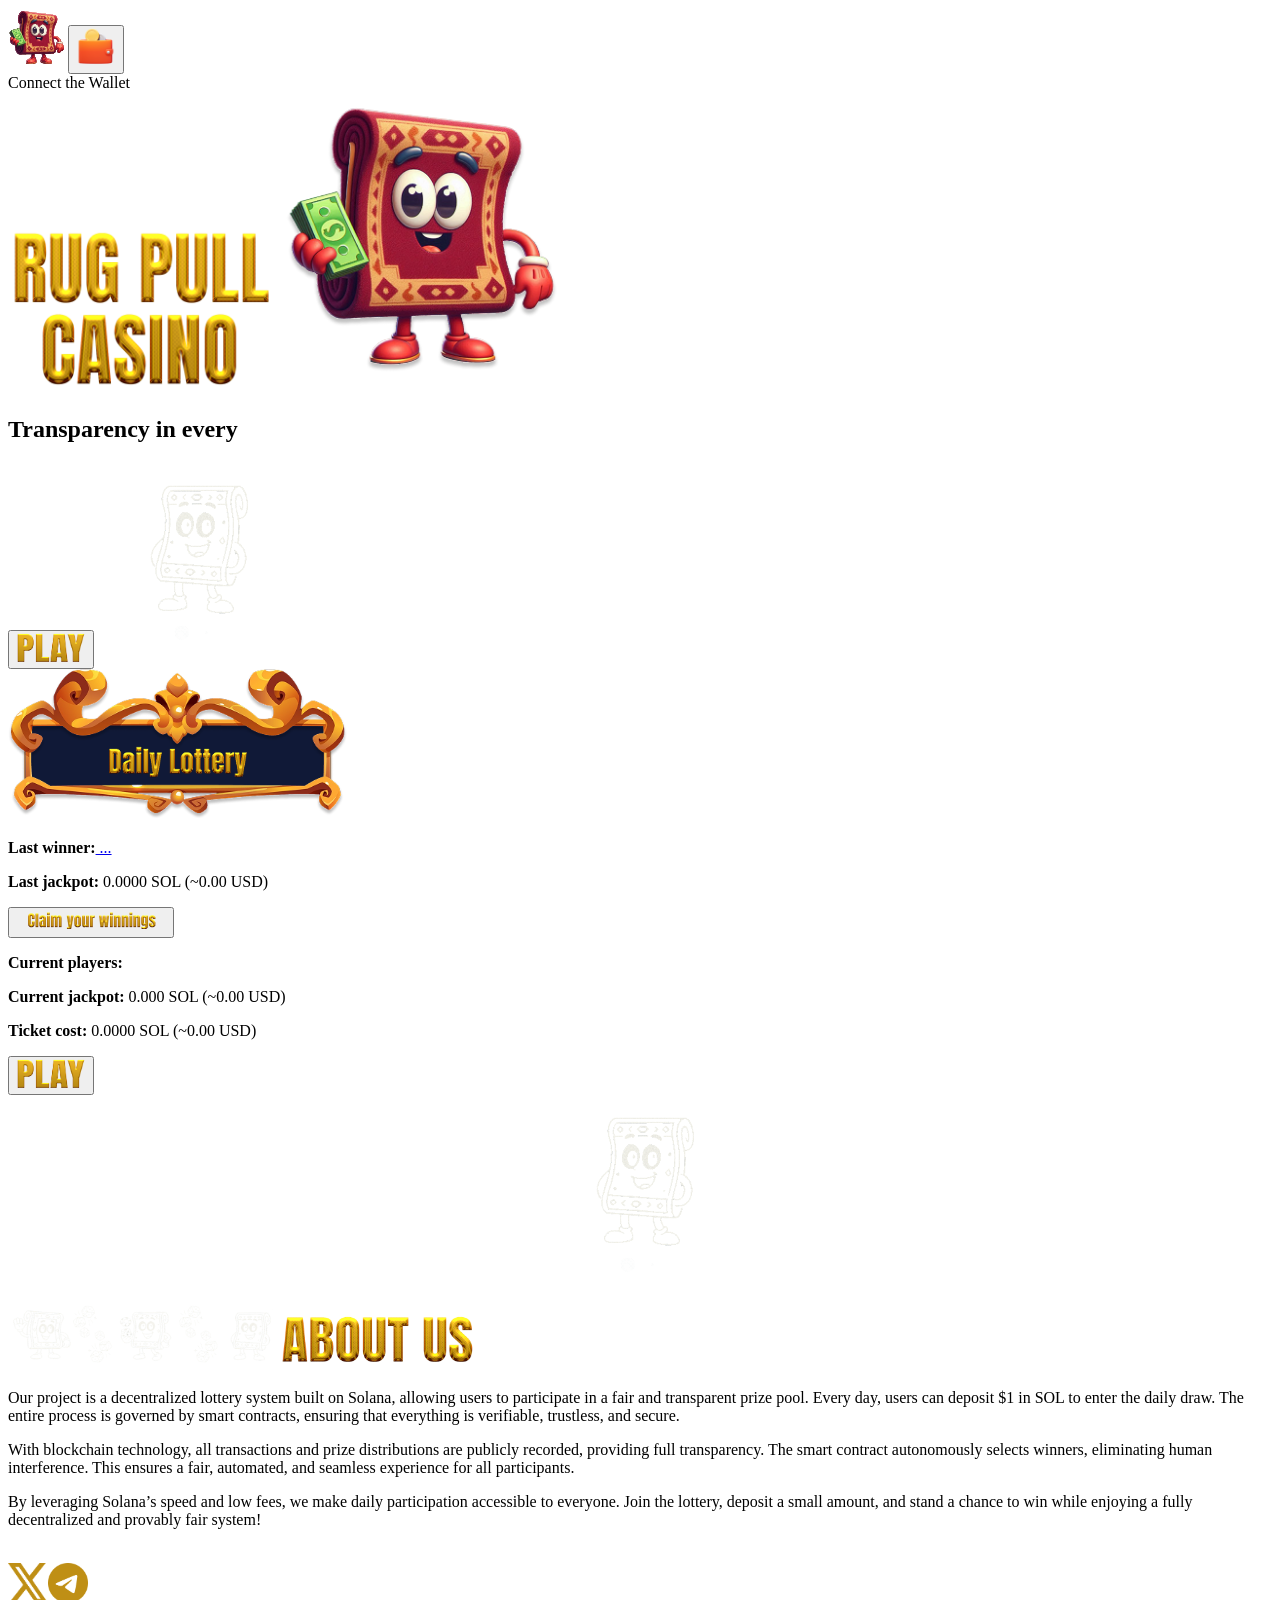
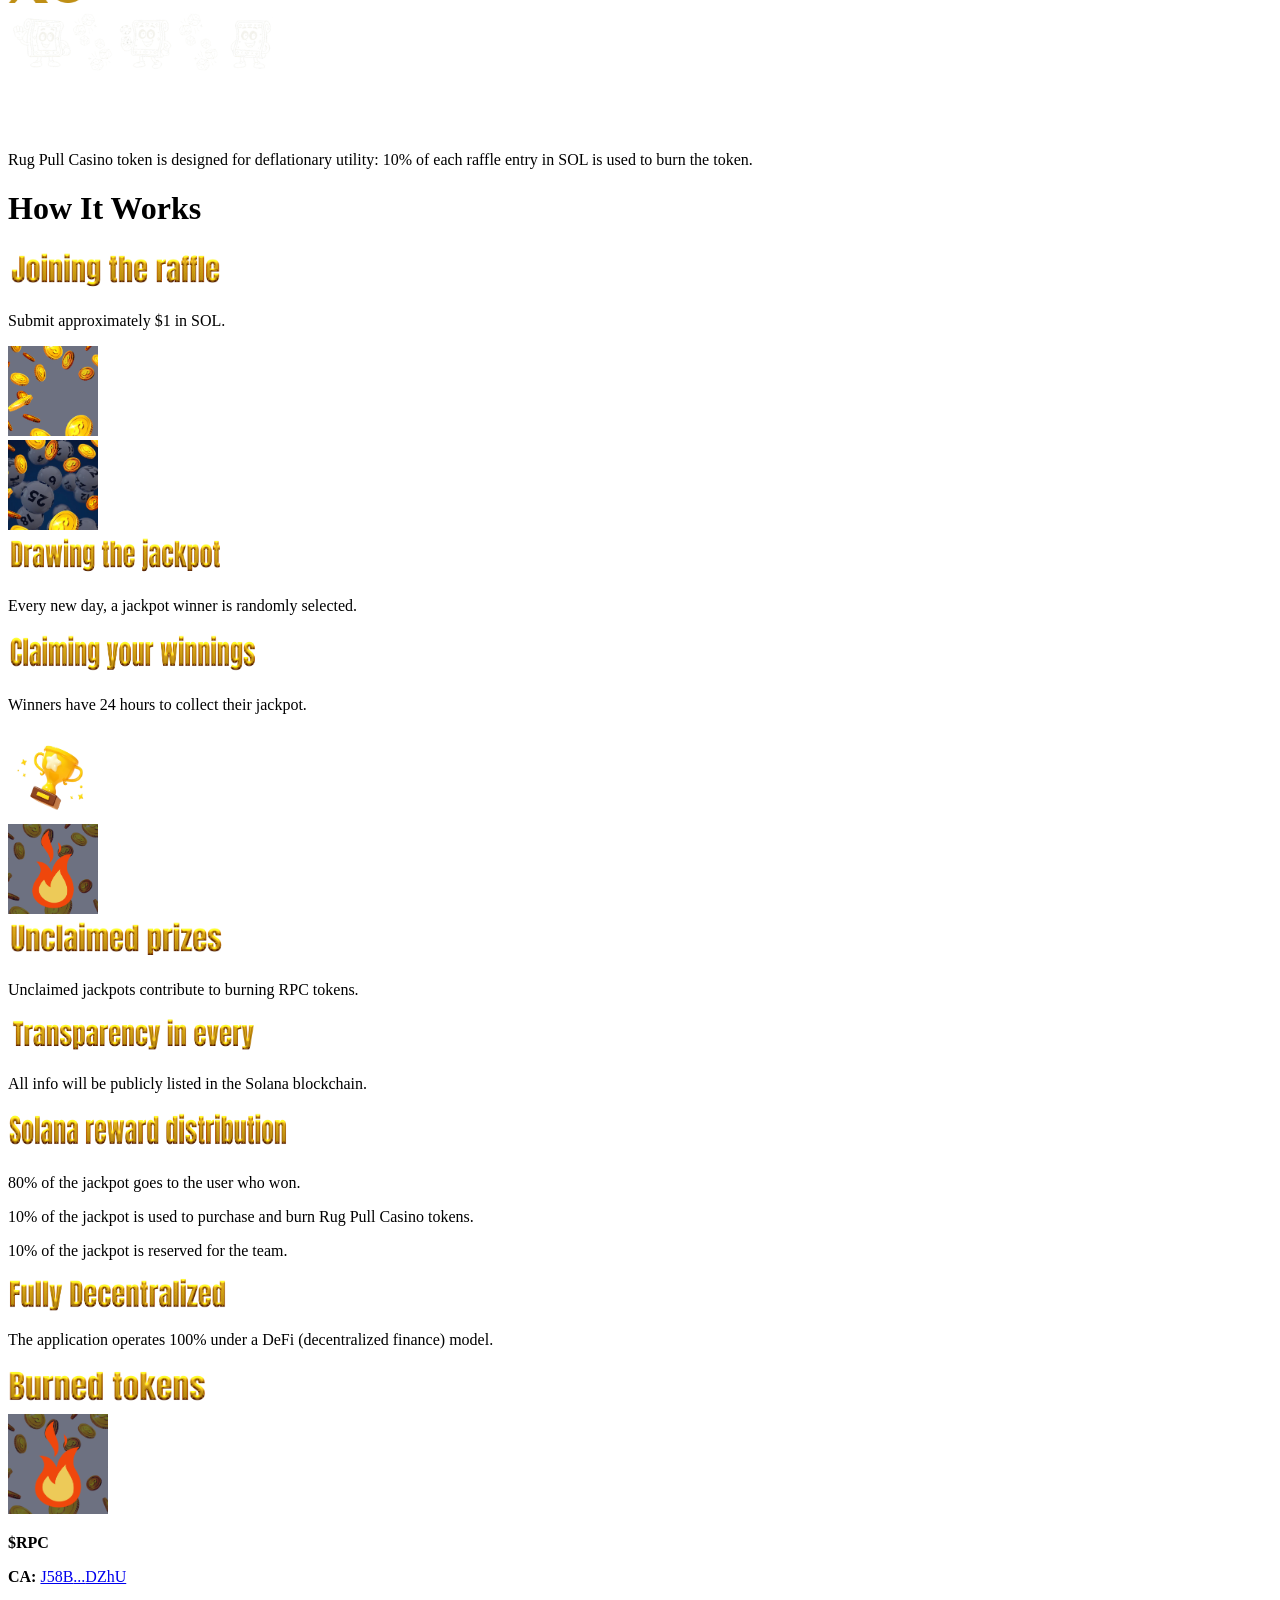
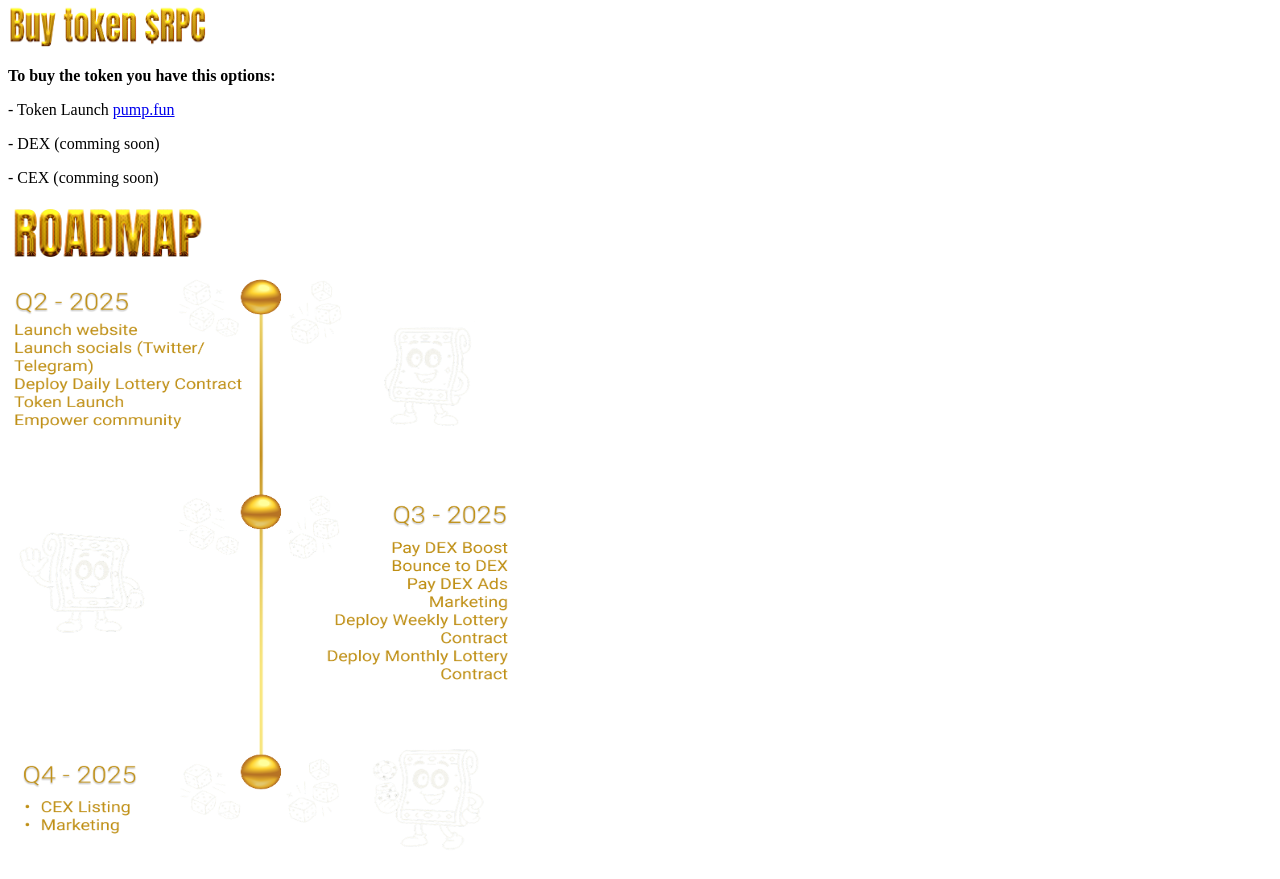
==== commit 762b17bb: "Updates" ====
--- a/index.html
+++ b/index.html
@@ -1 +1 @@
-<!DOCTYPE html><html><head><meta charSet="utf-8" data-next-head=""/><meta name="viewport" content="width=device-width" data-next-head=""/><title data-next-head="">Rug Pull Casino</title><meta name="Rug Pull Casino" content="Rug Pull Casino" data-next-head=""/><link data-next-font="" rel="preconnect" href="/" crossorigin="anonymous"/><link rel="preload" href="https://rugpullcasino.com/_next/static/css/1546bb52e46e0456.css" as="style"/><link rel="preload" href="https://rugpullcasino.com/_next/static/css/93fc5a4884a35254.css" as="style"/><link rel="stylesheet" href="https://rugpullcasino.com/_next/static/css/1546bb52e46e0456.css" data-n-g=""/><link rel="stylesheet" href="https://rugpullcasino.com/_next/static/css/93fc5a4884a35254.css" data-n-p=""/><noscript data-n-css=""></noscript><script defer="" noModule="" src="https://rugpullcasino.com/_next/static/chunks/polyfills-42372ed130431b0a.js"></script><script src="https://rugpullcasino.com/_next/static/chunks/webpack-cc50fd0250a1371a.js" defer=""></script><script src="https://rugpullcasino.com/_next/static/chunks/framework-1fd3b9569a80d3b5.js" defer=""></script><script src="https://rugpullcasino.com/_next/static/chunks/main-d36c7393f5cefa27.js" defer=""></script><script src="https://rugpullcasino.com/_next/static/chunks/pages/_app-1995f9fb20ee9d95.js" defer=""></script><script src="https://rugpullcasino.com/_next/static/chunks/8015bd09-a06599aa0aa9c8d7.js" defer=""></script><script src="https://rugpullcasino.com/_next/static/chunks/571-c76a80f7eb68853c.js" defer=""></script><script src="https://rugpullcasino.com/_next/static/chunks/pages/index-3b662fbfb4deef88.js" defer=""></script><script src="https://rugpullcasino.com/_next/static/E2YGJ8g0g82QOwouxyO-s/_buildManifest.js" defer=""></script><script src="https://rugpullcasino.com/_next/static/E2YGJ8g0g82QOwouxyO-s/_ssgManifest.js" defer=""></script></head><body><div id="__next"><main><div><header class="header"><a href="/"><img alt="Banner" loading="lazy" width="60" height="60" decoding="async" data-nimg="1" class="logo" style="color:transparent" src="/character.svg"/></a><button class="button-wallet button-wallet-gray"><img alt="Banner" loading="lazy" width="40" height="40" decoding="async" data-nimg="1" style="color:transparent" src="/wallet3.png"/></button></header><div class="tooltip"><span>Connect the Wallet</span></div><div class="container-home"><img alt="Rug pull" loading="lazy" width="270" height="170" decoding="async" data-nimg="1" class="title" style="color:transparent" src="/rug-pull-casino.png"/><img alt="Character" loading="lazy" width="300" height="300" decoding="async" data-nimg="1" class="character" style="color:transparent" src="/character.png"/><h2 class="sub-title">Transparency in every</h2><button class="button-play"><img alt="play button" loading="lazy" width="70" height="30" decoding="async" data-nimg="1" class="play-img" style="color:transparent" src="/play.png"/></button><img alt="Loading" loading="lazy" width="200" height="200" decoding="async" data-nimg="1" class="hidden" style="color:transparent" src="/spinner.gif"/></div><section id="daily" class="section-daily"><div class="container-daily"><img alt="Character" loading="lazy" width="340" height="150" decoding="async" data-nimg="1" class="title-daily-lottery" style="color:transparent" src="/header-daily-lottery.png"/><div class="container-daily-status"><div class="daily-status"><p><strong>Last winner:</strong><a class="link-address" target="_blank" href="https://explorer.solana.com/address/"> ...</a></p><p><strong>Last jackpot: </strong>0.0000<!-- --> SOL (~<!-- -->0.00<!-- --> USD)</p><div id="claim" class="cursor hidden button-container"><button class="button-play"><img alt="claim button" loading="lazy" width="150" height="22" decoding="async" data-nimg="1" class="claim-img" style="color:transparent" src="/claim.png"/></button></div><p><strong>Current players:</strong> </p><p><strong>Current jackpot:</strong> <!-- -->0.000<!-- --> SOL (~<!-- -->0.00<!-- --> USD)</p><p></p><p><strong>Ticket cost:</strong> <!-- -->0.0000<!-- --> SOL (~<!-- -->0.00<!-- --> USD)</p><div class="button-container"><button class="button-play"><img alt="play button" loading="lazy" width="70" height="30" decoding="async" data-nimg="1" class="play-img" style="color:transparent" src="/play.png"/></button></div><div align="center"><img alt="Loading" loading="lazy" width="200" height="200" decoding="async" data-nimg="1" class="hidden" style="color:transparent" src="/spinner.gif"/></div></div></div></div></section><section id="about" class="container-about-us"><img alt="Rug pull" loading="lazy" width="270" height="70" decoding="async" data-nimg="1" class="line-rug-up" style="color:transparent" src="/line-rug.png"/><img alt="Title about us" loading="lazy" width="200" height="60" decoding="async" data-nimg="1" class="title-about-us" style="color:transparent" src="/about-us.png"/><div class="container-a-u"><p>Our project is a decentralized lottery system built on Solana, allowing users to participate in a fair and transparent prize pool. Every day, users can deposit $1 in SOL to enter the daily draw. The entire process is governed by smart contracts, ensuring that everything is verifiable, trustless, and secure.</p><p>With blockchain technology, all transactions and prize distributions are publicly recorded, providing full transparency. The smart contract autonomously selects winners, eliminating human interference. This ensures a fair, automated, and seamless experience for all participants.</p><p>By leveraging Solana’s speed and low fees, we make daily participation accessible to everyone. Join the lottery, deposit a small amount, and stand a chance to win while enjoying a fully decentralized and provably fair system!</p></div><div>    </div><div class="align-items-center social-links"><a target="_blank" href="https://x.com/RugPullCasino"><img class="filter-gold" loading="lazy" width="40" height="40" decoding="async" data-nimg="1" style="color:transparent" src="/twitter.png"/></a><a target="_blank" href="https://t.me/+DMfmbzJhLoI5NjYx"><img class="filter-gold" loading="lazy" width="40" height="40" decoding="async" data-nimg="1" style="color:transparent" src="/telegram.png"/></a></div><img alt="Rug pull" loading="lazy" width="270" height="70" decoding="async" data-nimg="1" class="line-rug-down" style="color:transparent" src="/line-rug.png"/></section><div class="container-utility"><img alt="Title transparency" loading="lazy" width="350" height="50" decoding="async" data-nimg="1" class="title-utility" style="color:transparent" src="/title-utility.png"/><p>Rug Pull Casino token is designed for deflationary utility: 10% of each raffle entry in SOL is used to burn the token.</p></div><div class="section-works"><h1 class="title-how-it-works">How It Works</h1><div class="container-how-it-works"><div class="container-works"><div class="align-left-works"><img alt="Title transparency" loading="lazy" width="216" height="43" decoding="async" data-nimg="1" class="title-joining" style="color:transparent" src="/joining.png"/><p>Submit approximately $1 in SOL.</p></div><div class="container-img-works align-end"><img alt="Joining the raffle" loading="lazy" width="90" height="90" decoding="async" data-nimg="1" class="img-works align-end" style="color:transparent" src="/money.png"/></div></div><div class="container-works"><div class="container-img-works align-start"><img alt="Drawing the jackpot" loading="lazy" width="90" height="90" decoding="async" data-nimg="1" class="img-works align-start" style="color:transparent" src="/money-lottery.jpg"/></div><div class="align-right-works"><img alt="Title transparency" loading="lazy" width="216" height="43" decoding="async" data-nimg="1" class="title-drawing" style="color:transparent" src="/drawing.png"/><p>Every new day, a jackpot winner is randomly selected.</p></div></div><div class="container-works"><div class="align-left-works"><img alt="Claiming your winning" loading="lazy" width="250" height="45" decoding="async" data-nimg="1" class="title-claiming" style="color:transparent" src="/claiming.png"/><p>Winners have 24 hours to collect their jackpot.</p></div><div class="container-img-works align-end"><img alt="Title transparency" loading="lazy" width="90" height="90" decoding="async" data-nimg="1" class="img-works align-end" style="color:transparent" src="/trophy.png"/></div></div><div class="container-works"><div class="container-img-works align-start"><img alt="Unclaimed prizes" loading="lazy" width="90" height="90" decoding="async" data-nimg="1" class="img-works align-start" style="color:transparent" src="/coin-fire.png"/></div><div class="align-right-works"><img alt="Title transparency" loading="lazy" width="216" height="43" decoding="async" data-nimg="1" class="title-unclaimed" style="color:transparent" src="/unclaimed.png"/><p>Unclaimed jackpots contribute to burning RPC tokens.</p></div></div></div></div><div class="container-transparency"><img alt="Title transparency" loading="lazy" width="250" height="40" decoding="async" data-nimg="1" class="title-transparency" style="color:transparent" src="/transparency.png"/><p>All info will be publicly listed in the Solana blockchain.</p></div><div class="container-more-info"><div class="container-solana"><img alt="Title transparency" loading="lazy" width="280" height="45" decoding="async" data-nimg="1" class="title-solana-reward" style="color:transparent" src="/solana-reward.png"/><p>80% of the jackpot goes to the user who won.</p><p>10% of the jackpot is used to purchase and burn Rug Pull Casino tokens.</p><p>10% of the jackpot is reserved for the team.</p></div><div class="container-solana"><img alt="Title transparency" loading="lazy" width="220" height="35" decoding="async" data-nimg="1" class="title-fully-decentralized" style="color:transparent" src="/fully-decentralized.png"/><p>The application operates 100% under a DeFi (decentralized finance) model.</p></div><div class="container-solana"><img alt="Title transparency" loading="lazy" width="200" height="45" decoding="async" data-nimg="1" class="title-burned-tokens" style="color:transparent" src="/burned-tokens.png"/><div class="container-burned-tokens"><img class="img-fire" loading="lazy" width="100" height="100" decoding="async" data-nimg="1" style="color:transparent" src="/coin-fire.png"/><div class="burned-info"><p><strong>$RPC </strong></p><p class="conatiner-ca"><strong>CA: </strong><a target="_blank" href="https://explorer.solana.com/address/J58BckXJeu5Zfhv482WjnpypUtAAKnVqeFYQgKvxDZhU"> <!-- -->J58B<!-- -->...<!-- -->DZhU</a></p></div></div></div><div class="container-buy-token"><div class="container-typing"><img alt="Title transparency" loading="lazy" width="200" height="45" decoding="async" data-nimg="1" class="title-buy-token-rpc" style="color:transparent" src="/buy-token-rpc.png"/></div><p class="sub-title-buy"><strong>To buy the token you have this options:</strong></p><p>- Token Launch (comming soon)</p><p>- DEX (comming soon)</p><p>- CEX (comming soon)</p></div></div><section id="roadmap" class="section-roadmap"><div class="container-roadmap"><img alt="Title roadmap" loading="lazy" width="200" height="60" decoding="async" data-nimg="1" class="title-roadmap" style="color:transparent" src="/roadmap.png"/></div><div><img alt="Title roadmap" loading="lazy" width="500" height="600" decoding="async" data-nimg="1" class="roadmap-img" style="color:transparent" src="/roadmap-img.png"/></div></section></div></main></div><script id="__NEXT_DATA__" type="application/json">{"props":{"pageProps":{}},"page":"/","query":{},"buildId":"E2YGJ8g0g82QOwouxyO-s","assetPrefix":"https://rugpullcasino.com","nextExport":true,"autoExport":true,"isFallback":false,"scriptLoader":[]}</script></body></html>+<!DOCTYPE html><html><head><meta charSet="utf-8" data-next-head=""/><meta name="viewport" content="width=device-width" data-next-head=""/><title data-next-head="">Rug Pull Casino</title><meta name="Rug Pull Casino" content="Rug Pull Casino" data-next-head=""/><link data-next-font="" rel="preconnect" href="/" crossorigin="anonymous"/><link rel="preload" href="https://rugpullcasino.com/_next/static/css/1546bb52e46e0456.css" as="style"/><link rel="preload" href="https://rugpullcasino.com/_next/static/css/93fc5a4884a35254.css" as="style"/><link rel="stylesheet" href="https://rugpullcasino.com/_next/static/css/1546bb52e46e0456.css" data-n-g=""/><link rel="stylesheet" href="https://rugpullcasino.com/_next/static/css/93fc5a4884a35254.css" data-n-p=""/><noscript data-n-css=""></noscript><script defer="" noModule="" src="https://rugpullcasino.com/_next/static/chunks/polyfills-42372ed130431b0a.js"></script><script src="https://rugpullcasino.com/_next/static/chunks/webpack-cc50fd0250a1371a.js" defer=""></script><script src="https://rugpullcasino.com/_next/static/chunks/framework-1fd3b9569a80d3b5.js" defer=""></script><script src="https://rugpullcasino.com/_next/static/chunks/main-d36c7393f5cefa27.js" defer=""></script><script src="https://rugpullcasino.com/_next/static/chunks/pages/_app-1995f9fb20ee9d95.js" defer=""></script><script src="https://rugpullcasino.com/_next/static/chunks/8015bd09-a06599aa0aa9c8d7.js" defer=""></script><script src="https://rugpullcasino.com/_next/static/chunks/571-c76a80f7eb68853c.js" defer=""></script><script src="https://rugpullcasino.com/_next/static/chunks/pages/index-f1abeb965dde840b.js" defer=""></script><script src="https://rugpullcasino.com/_next/static/yApuwlbuH4kYOMFWjXgUa/_buildManifest.js" defer=""></script><script src="https://rugpullcasino.com/_next/static/yApuwlbuH4kYOMFWjXgUa/_ssgManifest.js" defer=""></script></head><body><div id="__next"><main><div><header class="header"><a href="/"><img alt="Banner" loading="lazy" width="60" height="60" decoding="async" data-nimg="1" class="logo" style="color:transparent" src="/character.svg"/></a><button class="button-wallet button-wallet-gray"><img alt="Banner" loading="lazy" width="40" height="40" decoding="async" data-nimg="1" style="color:transparent" src="/wallet3.png"/></button></header><div class="tooltip"><span>Connect the Wallet</span></div><div class="container-home"><img alt="Rug pull" loading="lazy" width="270" height="170" decoding="async" data-nimg="1" class="title" style="color:transparent" src="/rug-pull-casino.png"/><img alt="Character" loading="lazy" width="300" height="300" decoding="async" data-nimg="1" class="character" style="color:transparent" src="/character.png"/><h2 class="sub-title">Transparency in every</h2><button class="button-play"><img alt="play button" loading="lazy" width="70" height="30" decoding="async" data-nimg="1" class="play-img" style="color:transparent" src="/play.png"/></button><img alt="Loading" loading="lazy" width="200" height="200" decoding="async" data-nimg="1" class="hidden" style="color:transparent" src="/spinner.gif"/></div><section id="daily" class="section-daily"><div class="container-daily"><img alt="Character" loading="lazy" width="340" height="150" decoding="async" data-nimg="1" class="title-daily-lottery" style="color:transparent" src="/header-daily-lottery.png"/><div class="container-daily-status"><div class="daily-status"><p><strong>Last winner:</strong><a class="link-address" target="_blank" href="https://explorer.solana.com/address/"> ...</a></p><p><strong>Last jackpot: </strong>0.0000<!-- --> SOL (~<!-- -->0.00<!-- --> USD)</p><div id="claim" class="cursor hidden button-container"><button class="button-play"><img alt="claim button" loading="lazy" width="150" height="22" decoding="async" data-nimg="1" class="claim-img" style="color:transparent" src="/claim.png"/></button></div><p><strong>Current players:</strong> </p><p><strong>Current jackpot:</strong> <!-- -->0.000<!-- --> SOL (~<!-- -->0.00<!-- --> USD)</p><p></p><p><strong>Ticket cost:</strong> <!-- -->0.0000<!-- --> SOL (~<!-- -->0.00<!-- --> USD)</p><div class="button-container"><button class="button-play"><img alt="play button" loading="lazy" width="70" height="30" decoding="async" data-nimg="1" class="play-img" style="color:transparent" src="/play.png"/></button></div><div align="center"><img alt="Loading" loading="lazy" width="200" height="200" decoding="async" data-nimg="1" class="hidden" style="color:transparent" src="/spinner.gif"/></div></div></div></div></section><section id="about" class="container-about-us"><img alt="Rug pull" loading="lazy" width="270" height="70" decoding="async" data-nimg="1" class="line-rug-up" style="color:transparent" src="/line-rug.png"/><img alt="Title about us" loading="lazy" width="200" height="60" decoding="async" data-nimg="1" class="title-about-us" style="color:transparent" src="/about-us.png"/><div class="container-a-u"><p>Our project is a decentralized lottery system built on Solana, allowing users to participate in a fair and transparent prize pool. Every day, users can deposit $1 in SOL to enter the daily draw. The entire process is governed by smart contracts, ensuring that everything is verifiable, trustless, and secure.</p><p>With blockchain technology, all transactions and prize distributions are publicly recorded, providing full transparency. The smart contract autonomously selects winners, eliminating human interference. This ensures a fair, automated, and seamless experience for all participants.</p><p>By leveraging Solana’s speed and low fees, we make daily participation accessible to everyone. Join the lottery, deposit a small amount, and stand a chance to win while enjoying a fully decentralized and provably fair system!</p></div><div>    </div><div class="align-items-center social-links"><a target="_blank" href="https://x.com/RugPullCasino"><img class="filter-gold" loading="lazy" width="40" height="40" decoding="async" data-nimg="1" style="color:transparent" src="/twitter.png"/></a><a target="_blank" href="https://t.me/RugPull_Casino"><img class="filter-gold" loading="lazy" width="40" height="40" decoding="async" data-nimg="1" style="color:transparent" src="/telegram.png"/></a></div><img alt="Rug pull" loading="lazy" width="270" height="70" decoding="async" data-nimg="1" class="line-rug-down" style="color:transparent" src="/line-rug.png"/></section><div class="container-utility"><img alt="Title transparency" loading="lazy" width="350" height="50" decoding="async" data-nimg="1" class="title-utility" style="color:transparent" src="/title-utility.png"/><p>Rug Pull Casino token is designed for deflationary utility: 10% of each raffle entry in SOL is used to burn the token.</p></div><div class="section-works"><h1 class="title-how-it-works">How It Works</h1><div class="container-how-it-works"><div class="container-works"><div class="align-left-works"><img alt="Title transparency" loading="lazy" width="216" height="43" decoding="async" data-nimg="1" class="title-joining" style="color:transparent" src="/joining.png"/><p>Submit approximately $1 in SOL.</p></div><div class="container-img-works align-end"><img alt="Joining the raffle" loading="lazy" width="90" height="90" decoding="async" data-nimg="1" class="img-works align-end" style="color:transparent" src="/money.png"/></div></div><div class="container-works"><div class="container-img-works align-start"><img alt="Drawing the jackpot" loading="lazy" width="90" height="90" decoding="async" data-nimg="1" class="img-works align-start" style="color:transparent" src="/money-lottery.jpg"/></div><div class="align-right-works"><img alt="Title transparency" loading="lazy" width="216" height="43" decoding="async" data-nimg="1" class="title-drawing" style="color:transparent" src="/drawing.png"/><p>Every new day, a jackpot winner is randomly selected.</p></div></div><div class="container-works"><div class="align-left-works"><img alt="Claiming your winning" loading="lazy" width="250" height="45" decoding="async" data-nimg="1" class="title-claiming" style="color:transparent" src="/claiming.png"/><p>Winners have 24 hours to collect their jackpot.</p></div><div class="container-img-works align-end"><img alt="Title transparency" loading="lazy" width="90" height="90" decoding="async" data-nimg="1" class="img-works align-end" style="color:transparent" src="/trophy.png"/></div></div><div class="container-works"><div class="container-img-works align-start"><img alt="Unclaimed prizes" loading="lazy" width="90" height="90" decoding="async" data-nimg="1" class="img-works align-start" style="color:transparent" src="/coin-fire.png"/></div><div class="align-right-works"><img alt="Title transparency" loading="lazy" width="216" height="43" decoding="async" data-nimg="1" class="title-unclaimed" style="color:transparent" src="/unclaimed.png"/><p>Unclaimed jackpots contribute to burning RPC tokens.</p></div></div></div></div><div class="container-transparency"><img alt="Title transparency" loading="lazy" width="250" height="40" decoding="async" data-nimg="1" class="title-transparency" style="color:transparent" src="/transparency.png"/><p>All info will be publicly listed in the Solana blockchain.</p></div><div class="container-more-info"><div class="container-solana"><img alt="Title transparency" loading="lazy" width="280" height="45" decoding="async" data-nimg="1" class="title-solana-reward" style="color:transparent" src="/solana-reward.png"/><p>80% of the jackpot goes to the user who won.</p><p>10% of the jackpot is used to purchase and burn Rug Pull Casino tokens.</p><p>10% of the jackpot is reserved for the team.</p></div><div class="container-solana"><img alt="Title transparency" loading="lazy" width="220" height="35" decoding="async" data-nimg="1" class="title-fully-decentralized" style="color:transparent" src="/fully-decentralized.png"/><p>The application operates 100% under a DeFi (decentralized finance) model.</p></div><div class="container-solana"><img alt="Title transparency" loading="lazy" width="200" height="45" decoding="async" data-nimg="1" class="title-burned-tokens" style="color:transparent" src="/burned-tokens.png"/><div class="container-burned-tokens"><img class="img-fire" loading="lazy" width="100" height="100" decoding="async" data-nimg="1" style="color:transparent" src="/coin-fire.png"/><div class="burned-info"><p><strong>$RPC </strong></p><p class="conatiner-ca"><strong>CA: </strong><a target="_blank" href="https://explorer.solana.com/address/J58BckXJeu5Zfhv482WjnpypUtAAKnVqeFYQgKvxDZhU"> <!-- -->J58B<!-- -->...<!-- -->DZhU</a></p></div></div></div><div class="container-buy-token"><div class="container-typing"><img alt="Title transparency" loading="lazy" width="200" height="45" decoding="async" data-nimg="1" class="title-buy-token-rpc" style="color:transparent" src="/buy-token-rpc.png"/></div><p class="sub-title-buy"><strong>To buy the token you have this options:</strong></p><p>- Token Launch <a class="link-address" href="https://pump.fun/coin/3XMx7K47eKRNW7tHHtGDLt4VMYERWaW8M3QEF822pump">pump.fun</a></p><p>- DEX (comming soon)</p><p>- CEX (comming soon)</p></div></div><section id="roadmap" class="section-roadmap"><div class="container-roadmap"><img alt="Title roadmap" loading="lazy" width="200" height="60" decoding="async" data-nimg="1" class="title-roadmap" style="color:transparent" src="/roadmap.png"/></div><div><img alt="Title roadmap" loading="lazy" width="500" height="600" decoding="async" data-nimg="1" class="roadmap-img" style="color:transparent" src="/roadmap-img.png"/></div></section></div></main></div><script id="__NEXT_DATA__" type="application/json">{"props":{"pageProps":{}},"page":"/","query":{},"buildId":"yApuwlbuH4kYOMFWjXgUa","assetPrefix":"https://rugpullcasino.com","nextExport":true,"autoExport":true,"isFallback":false,"scriptLoader":[]}</script></body></html>
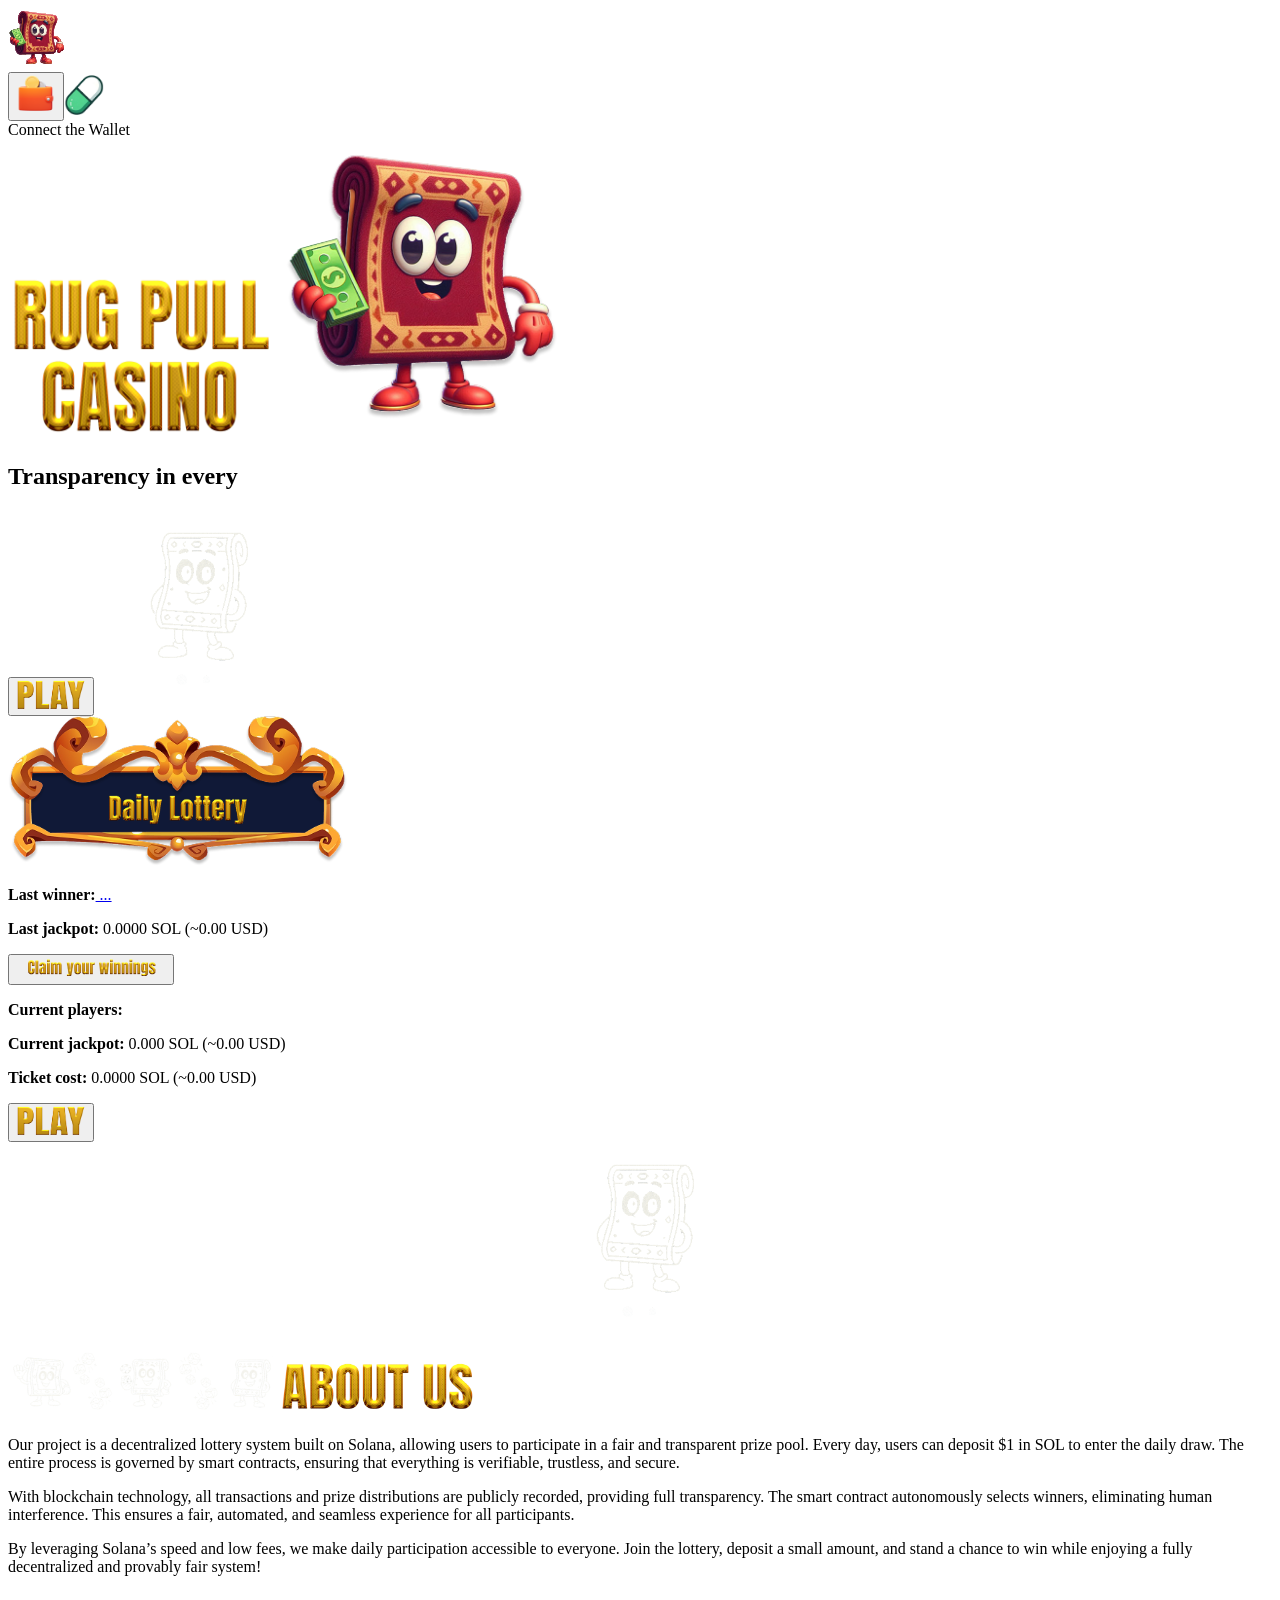
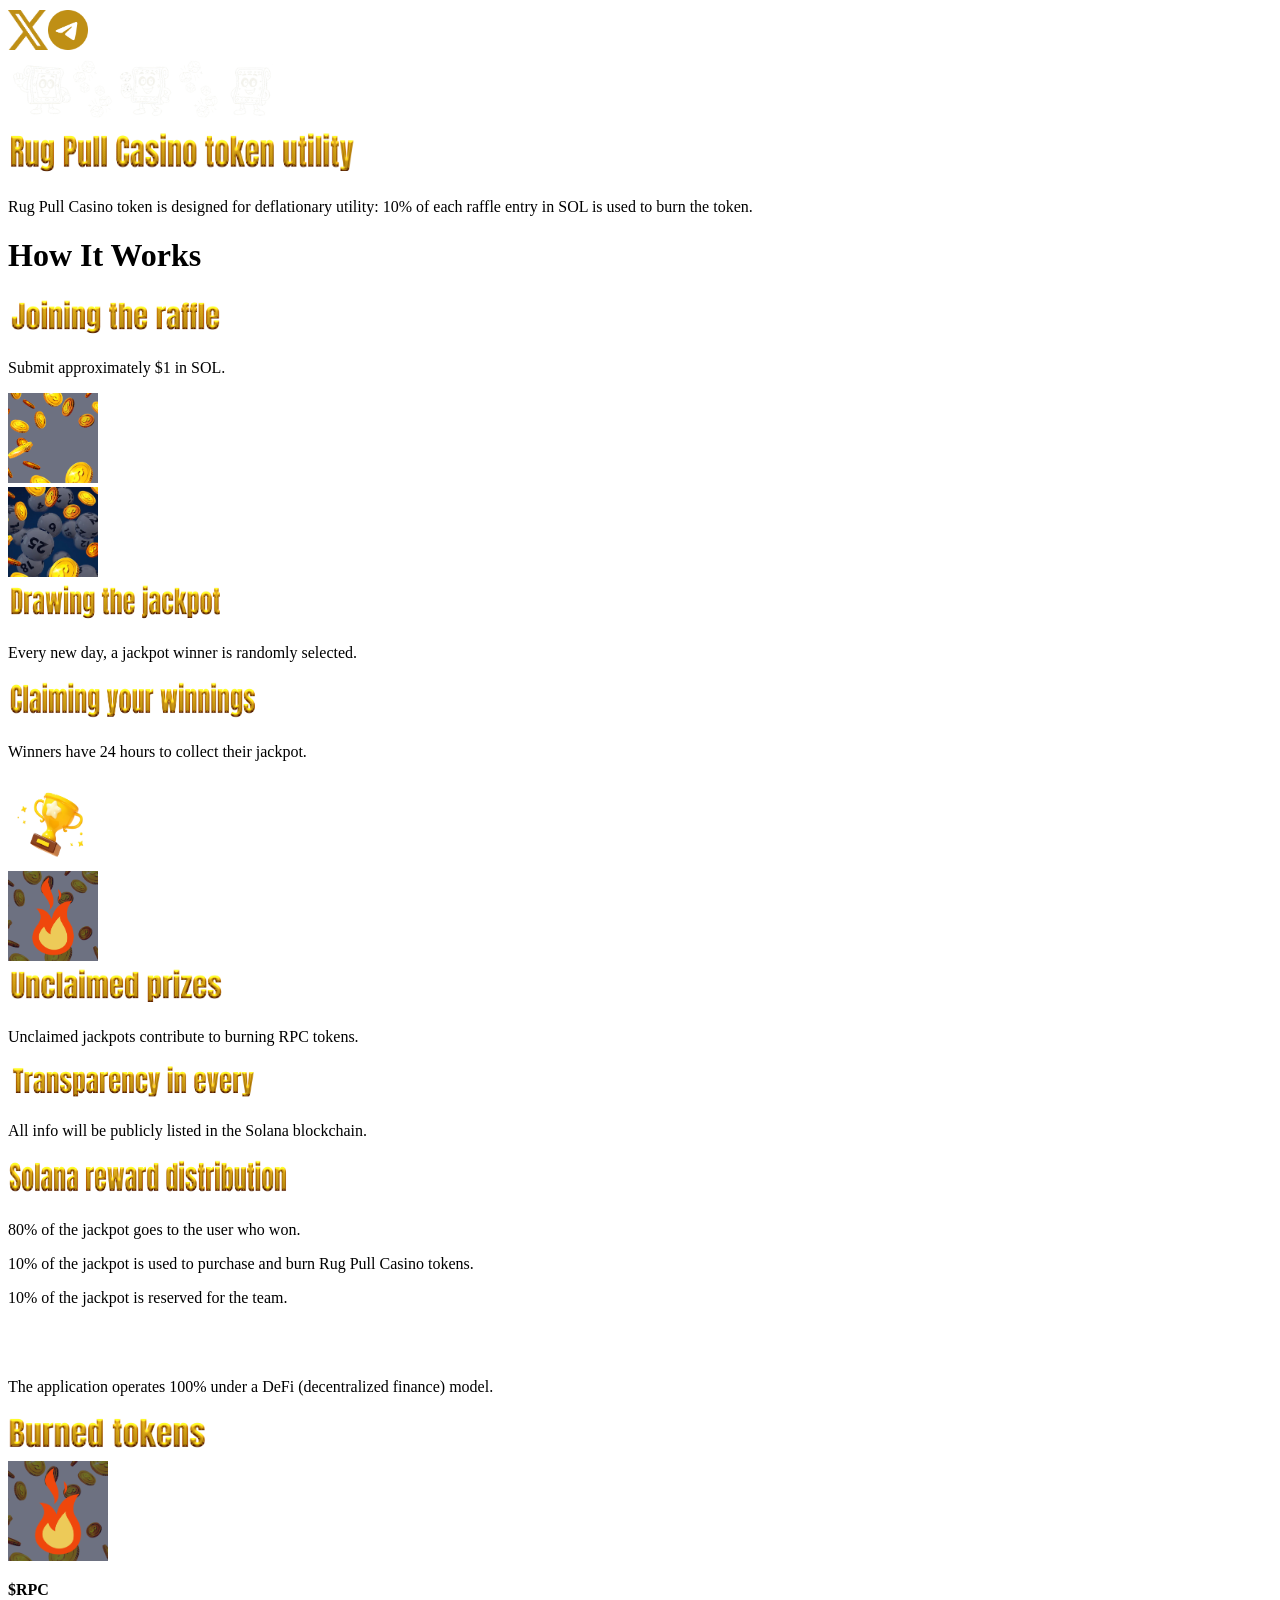
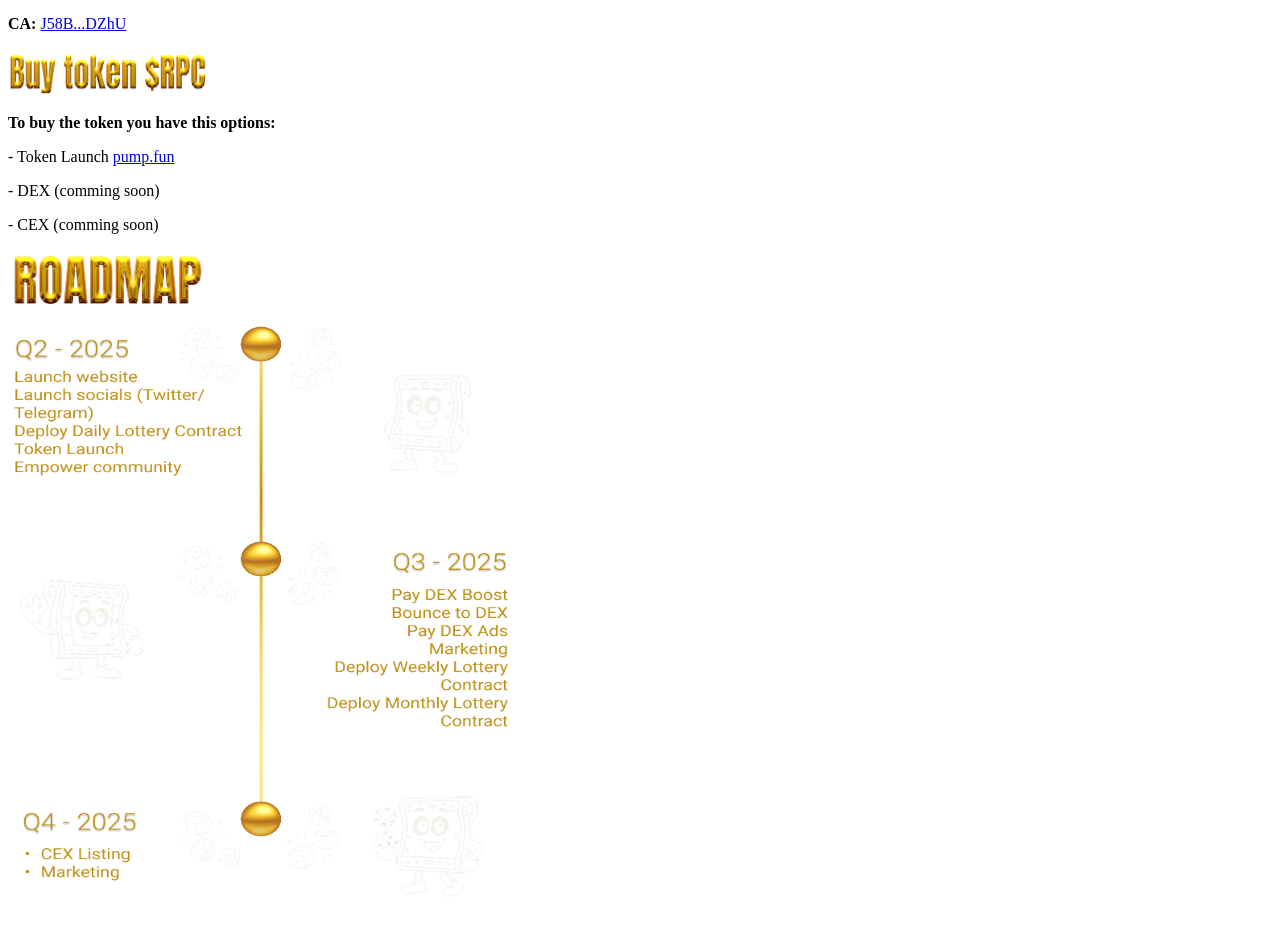
==== commit 5a4d43eb: "Updates" ====
--- a/index.html
+++ b/index.html
@@ -1 +1 @@
-<!DOCTYPE html><html><head><meta charSet="utf-8" data-next-head=""/><meta name="viewport" content="width=device-width" data-next-head=""/><title data-next-head="">Rug Pull Casino</title><meta name="Rug Pull Casino" content="Rug Pull Casino" data-next-head=""/><link data-next-font="" rel="preconnect" href="/" crossorigin="anonymous"/><link rel="preload" href="https://rugpullcasino.com/_next/static/css/1546bb52e46e0456.css" as="style"/><link rel="preload" href="https://rugpullcasino.com/_next/static/css/93fc5a4884a35254.css" as="style"/><link rel="stylesheet" href="https://rugpullcasino.com/_next/static/css/1546bb52e46e0456.css" data-n-g=""/><link rel="stylesheet" href="https://rugpullcasino.com/_next/static/css/93fc5a4884a35254.css" data-n-p=""/><noscript data-n-css=""></noscript><script defer="" noModule="" src="https://rugpullcasino.com/_next/static/chunks/polyfills-42372ed130431b0a.js"></script><script src="https://rugpullcasino.com/_next/static/chunks/webpack-cc50fd0250a1371a.js" defer=""></script><script src="https://rugpullcasino.com/_next/static/chunks/framework-1fd3b9569a80d3b5.js" defer=""></script><script src="https://rugpullcasino.com/_next/static/chunks/main-d36c7393f5cefa27.js" defer=""></script><script src="https://rugpullcasino.com/_next/static/chunks/pages/_app-1995f9fb20ee9d95.js" defer=""></script><script src="https://rugpullcasino.com/_next/static/chunks/8015bd09-a06599aa0aa9c8d7.js" defer=""></script><script src="https://rugpullcasino.com/_next/static/chunks/571-c76a80f7eb68853c.js" defer=""></script><script src="https://rugpullcasino.com/_next/static/chunks/pages/index-f1abeb965dde840b.js" defer=""></script><script src="https://rugpullcasino.com/_next/static/yApuwlbuH4kYOMFWjXgUa/_buildManifest.js" defer=""></script><script src="https://rugpullcasino.com/_next/static/yApuwlbuH4kYOMFWjXgUa/_ssgManifest.js" defer=""></script></head><body><div id="__next"><main><div><header class="header"><a href="/"><img alt="Banner" loading="lazy" width="60" height="60" decoding="async" data-nimg="1" class="logo" style="color:transparent" src="/character.svg"/></a><button class="button-wallet button-wallet-gray"><img alt="Banner" loading="lazy" width="40" height="40" decoding="async" data-nimg="1" style="color:transparent" src="/wallet3.png"/></button></header><div class="tooltip"><span>Connect the Wallet</span></div><div class="container-home"><img alt="Rug pull" loading="lazy" width="270" height="170" decoding="async" data-nimg="1" class="title" style="color:transparent" src="/rug-pull-casino.png"/><img alt="Character" loading="lazy" width="300" height="300" decoding="async" data-nimg="1" class="character" style="color:transparent" src="/character.png"/><h2 class="sub-title">Transparency in every</h2><button class="button-play"><img alt="play button" loading="lazy" width="70" height="30" decoding="async" data-nimg="1" class="play-img" style="color:transparent" src="/play.png"/></button><img alt="Loading" loading="lazy" width="200" height="200" decoding="async" data-nimg="1" class="hidden" style="color:transparent" src="/spinner.gif"/></div><section id="daily" class="section-daily"><div class="container-daily"><img alt="Character" loading="lazy" width="340" height="150" decoding="async" data-nimg="1" class="title-daily-lottery" style="color:transparent" src="/header-daily-lottery.png"/><div class="container-daily-status"><div class="daily-status"><p><strong>Last winner:</strong><a class="link-address" target="_blank" href="https://explorer.solana.com/address/"> ...</a></p><p><strong>Last jackpot: </strong>0.0000<!-- --> SOL (~<!-- -->0.00<!-- --> USD)</p><div id="claim" class="cursor hidden button-container"><button class="button-play"><img alt="claim button" loading="lazy" width="150" height="22" decoding="async" data-nimg="1" class="claim-img" style="color:transparent" src="/claim.png"/></button></div><p><strong>Current players:</strong> </p><p><strong>Current jackpot:</strong> <!-- -->0.000<!-- --> SOL (~<!-- -->0.00<!-- --> USD)</p><p></p><p><strong>Ticket cost:</strong> <!-- -->0.0000<!-- --> SOL (~<!-- -->0.00<!-- --> USD)</p><div class="button-container"><button class="button-play"><img alt="play button" loading="lazy" width="70" height="30" decoding="async" data-nimg="1" class="play-img" style="color:transparent" src="/play.png"/></button></div><div align="center"><img alt="Loading" loading="lazy" width="200" height="200" decoding="async" data-nimg="1" class="hidden" style="color:transparent" src="/spinner.gif"/></div></div></div></div></section><section id="about" class="container-about-us"><img alt="Rug pull" loading="lazy" width="270" height="70" decoding="async" data-nimg="1" class="line-rug-up" style="color:transparent" src="/line-rug.png"/><img alt="Title about us" loading="lazy" width="200" height="60" decoding="async" data-nimg="1" class="title-about-us" style="color:transparent" src="/about-us.png"/><div class="container-a-u"><p>Our project is a decentralized lottery system built on Solana, allowing users to participate in a fair and transparent prize pool. Every day, users can deposit $1 in SOL to enter the daily draw. The entire process is governed by smart contracts, ensuring that everything is verifiable, trustless, and secure.</p><p>With blockchain technology, all transactions and prize distributions are publicly recorded, providing full transparency. The smart contract autonomously selects winners, eliminating human interference. This ensures a fair, automated, and seamless experience for all participants.</p><p>By leveraging Solana’s speed and low fees, we make daily participation accessible to everyone. Join the lottery, deposit a small amount, and stand a chance to win while enjoying a fully decentralized and provably fair system!</p></div><div>    </div><div class="align-items-center social-links"><a target="_blank" href="https://x.com/RugPullCasino"><img class="filter-gold" loading="lazy" width="40" height="40" decoding="async" data-nimg="1" style="color:transparent" src="/twitter.png"/></a><a target="_blank" href="https://t.me/RugPull_Casino"><img class="filter-gold" loading="lazy" width="40" height="40" decoding="async" data-nimg="1" style="color:transparent" src="/telegram.png"/></a></div><img alt="Rug pull" loading="lazy" width="270" height="70" decoding="async" data-nimg="1" class="line-rug-down" style="color:transparent" src="/line-rug.png"/></section><div class="container-utility"><img alt="Title transparency" loading="lazy" width="350" height="50" decoding="async" data-nimg="1" class="title-utility" style="color:transparent" src="/title-utility.png"/><p>Rug Pull Casino token is designed for deflationary utility: 10% of each raffle entry in SOL is used to burn the token.</p></div><div class="section-works"><h1 class="title-how-it-works">How It Works</h1><div class="container-how-it-works"><div class="container-works"><div class="align-left-works"><img alt="Title transparency" loading="lazy" width="216" height="43" decoding="async" data-nimg="1" class="title-joining" style="color:transparent" src="/joining.png"/><p>Submit approximately $1 in SOL.</p></div><div class="container-img-works align-end"><img alt="Joining the raffle" loading="lazy" width="90" height="90" decoding="async" data-nimg="1" class="img-works align-end" style="color:transparent" src="/money.png"/></div></div><div class="container-works"><div class="container-img-works align-start"><img alt="Drawing the jackpot" loading="lazy" width="90" height="90" decoding="async" data-nimg="1" class="img-works align-start" style="color:transparent" src="/money-lottery.jpg"/></div><div class="align-right-works"><img alt="Title transparency" loading="lazy" width="216" height="43" decoding="async" data-nimg="1" class="title-drawing" style="color:transparent" src="/drawing.png"/><p>Every new day, a jackpot winner is randomly selected.</p></div></div><div class="container-works"><div class="align-left-works"><img alt="Claiming your winning" loading="lazy" width="250" height="45" decoding="async" data-nimg="1" class="title-claiming" style="color:transparent" src="/claiming.png"/><p>Winners have 24 hours to collect their jackpot.</p></div><div class="container-img-works align-end"><img alt="Title transparency" loading="lazy" width="90" height="90" decoding="async" data-nimg="1" class="img-works align-end" style="color:transparent" src="/trophy.png"/></div></div><div class="container-works"><div class="container-img-works align-start"><img alt="Unclaimed prizes" loading="lazy" width="90" height="90" decoding="async" data-nimg="1" class="img-works align-start" style="color:transparent" src="/coin-fire.png"/></div><div class="align-right-works"><img alt="Title transparency" loading="lazy" width="216" height="43" decoding="async" data-nimg="1" class="title-unclaimed" style="color:transparent" src="/unclaimed.png"/><p>Unclaimed jackpots contribute to burning RPC tokens.</p></div></div></div></div><div class="container-transparency"><img alt="Title transparency" loading="lazy" width="250" height="40" decoding="async" data-nimg="1" class="title-transparency" style="color:transparent" src="/transparency.png"/><p>All info will be publicly listed in the Solana blockchain.</p></div><div class="container-more-info"><div class="container-solana"><img alt="Title transparency" loading="lazy" width="280" height="45" decoding="async" data-nimg="1" class="title-solana-reward" style="color:transparent" src="/solana-reward.png"/><p>80% of the jackpot goes to the user who won.</p><p>10% of the jackpot is used to purchase and burn Rug Pull Casino tokens.</p><p>10% of the jackpot is reserved for the team.</p></div><div class="container-solana"><img alt="Title transparency" loading="lazy" width="220" height="35" decoding="async" data-nimg="1" class="title-fully-decentralized" style="color:transparent" src="/fully-decentralized.png"/><p>The application operates 100% under a DeFi (decentralized finance) model.</p></div><div class="container-solana"><img alt="Title transparency" loading="lazy" width="200" height="45" decoding="async" data-nimg="1" class="title-burned-tokens" style="color:transparent" src="/burned-tokens.png"/><div class="container-burned-tokens"><img class="img-fire" loading="lazy" width="100" height="100" decoding="async" data-nimg="1" style="color:transparent" src="/coin-fire.png"/><div class="burned-info"><p><strong>$RPC </strong></p><p class="conatiner-ca"><strong>CA: </strong><a target="_blank" href="https://explorer.solana.com/address/J58BckXJeu5Zfhv482WjnpypUtAAKnVqeFYQgKvxDZhU"> <!-- -->J58B<!-- -->...<!-- -->DZhU</a></p></div></div></div><div class="container-buy-token"><div class="container-typing"><img alt="Title transparency" loading="lazy" width="200" height="45" decoding="async" data-nimg="1" class="title-buy-token-rpc" style="color:transparent" src="/buy-token-rpc.png"/></div><p class="sub-title-buy"><strong>To buy the token you have this options:</strong></p><p>- Token Launch <a class="link-address" href="https://pump.fun/coin/3XMx7K47eKRNW7tHHtGDLt4VMYERWaW8M3QEF822pump">pump.fun</a></p><p>- DEX (comming soon)</p><p>- CEX (comming soon)</p></div></div><section id="roadmap" class="section-roadmap"><div class="container-roadmap"><img alt="Title roadmap" loading="lazy" width="200" height="60" decoding="async" data-nimg="1" class="title-roadmap" style="color:transparent" src="/roadmap.png"/></div><div><img alt="Title roadmap" loading="lazy" width="500" height="600" decoding="async" data-nimg="1" class="roadmap-img" style="color:transparent" src="/roadmap-img.png"/></div></section></div></main></div><script id="__NEXT_DATA__" type="application/json">{"props":{"pageProps":{}},"page":"/","query":{},"buildId":"yApuwlbuH4kYOMFWjXgUa","assetPrefix":"https://rugpullcasino.com","nextExport":true,"autoExport":true,"isFallback":false,"scriptLoader":[]}</script></body></html>+<!DOCTYPE html><html><head><meta charSet="utf-8" data-next-head=""/><meta name="viewport" content="width=device-width" data-next-head=""/><title data-next-head="">Rug Pull Casino</title><meta name="Rug Pull Casino" content="Rug Pull Casino" data-next-head=""/><link data-next-font="" rel="preconnect" href="/" crossorigin="anonymous"/><link rel="preload" href="https://rugpullcasino.com/_next/static/css/e5e33f9de6890586.css" as="style"/><link rel="preload" href="https://rugpullcasino.com/_next/static/css/93fc5a4884a35254.css" as="style"/><link rel="stylesheet" href="https://rugpullcasino.com/_next/static/css/e5e33f9de6890586.css" data-n-g=""/><link rel="stylesheet" href="https://rugpullcasino.com/_next/static/css/93fc5a4884a35254.css" data-n-p=""/><noscript data-n-css=""></noscript><script defer="" noModule="" src="https://rugpullcasino.com/_next/static/chunks/polyfills-42372ed130431b0a.js"></script><script src="https://rugpullcasino.com/_next/static/chunks/webpack-cc50fd0250a1371a.js" defer=""></script><script src="https://rugpullcasino.com/_next/static/chunks/framework-1fd3b9569a80d3b5.js" defer=""></script><script src="https://rugpullcasino.com/_next/static/chunks/main-d36c7393f5cefa27.js" defer=""></script><script src="https://rugpullcasino.com/_next/static/chunks/pages/_app-503f7f12ff179c0a.js" defer=""></script><script src="https://rugpullcasino.com/_next/static/chunks/8015bd09-a06599aa0aa9c8d7.js" defer=""></script><script src="https://rugpullcasino.com/_next/static/chunks/571-c76a80f7eb68853c.js" defer=""></script><script src="https://rugpullcasino.com/_next/static/chunks/pages/index-981be7d6ce623f35.js" defer=""></script><script src="https://rugpullcasino.com/_next/static/VxziBRr36Fxf5aX2cD1fU/_buildManifest.js" defer=""></script><script src="https://rugpullcasino.com/_next/static/VxziBRr36Fxf5aX2cD1fU/_ssgManifest.js" defer=""></script></head><body><div id="__next"><main><div><header class="header"><a href="/"><img alt="Banner" loading="lazy" width="60" height="60" decoding="async" data-nimg="1" class="logo" style="color:transparent" src="/character.svg"/></a><div class="header-right-box"><button class="button-wallet button-wallet-gray"><img alt="Banner" loading="lazy" width="40" height="40" decoding="async" data-nimg="1" style="color:transparent" src="/wallet3.png"/></button><a href="https://pump.fun/coin/3XMx7K47eKRNW7tHHtGDLt4VMYERWaW8M3QEF822pump"><img alt="pump" loading="lazy" width="40" height="40" decoding="async" data-nimg="1" style="color:transparent" src="/pump.png"/></a></div></header><div class="tooltip"><span>Connect the Wallet</span></div><div class="container-home"><img alt="Rug pull" loading="lazy" width="270" height="170" decoding="async" data-nimg="1" class="title" style="color:transparent" src="/rug-pull-casino.png"/><img alt="Character" loading="lazy" width="300" height="300" decoding="async" data-nimg="1" class="character" style="color:transparent" src="/character.png"/><h2 class="sub-title">Transparency in every</h2><button class="button-play"><img alt="play button" loading="lazy" width="70" height="30" decoding="async" data-nimg="1" class="play-img" style="color:transparent" src="/play.png"/></button><img alt="Loading" loading="lazy" width="200" height="200" decoding="async" data-nimg="1" class="hidden" style="color:transparent" src="/spinner.gif"/></div><section id="daily" class="section-daily"><div class="container-daily"><img alt="Character" loading="lazy" width="340" height="150" decoding="async" data-nimg="1" class="title-daily-lottery" style="color:transparent" src="/header-daily-lottery.png"/><div class="container-daily-status"><div class="daily-status"><p><strong>Last winner:</strong><a class="link-address" target="_blank" href="https://explorer.solana.com/address/"> ...</a></p><p><strong>Last jackpot: </strong>0.0000<!-- --> SOL (~<!-- -->0.00<!-- --> USD)</p><div id="claim" class="cursor hidden button-container"><button class="button-play"><img alt="claim button" loading="lazy" width="150" height="22" decoding="async" data-nimg="1" class="claim-img" style="color:transparent" src="/claim.png"/></button></div><p><strong>Current players:</strong> </p><p><strong>Current jackpot:</strong> <!-- -->0.000<!-- --> SOL (~<!-- -->0.00<!-- --> USD)</p><p></p><p><strong>Ticket cost:</strong> <!-- -->0.0000<!-- --> SOL (~<!-- -->0.00<!-- --> USD)</p><div class="button-container"><button class="button-play"><img alt="play button" loading="lazy" width="70" height="30" decoding="async" data-nimg="1" class="play-img" style="color:transparent" src="/play.png"/></button></div><div align="center"><img alt="Loading" loading="lazy" width="200" height="200" decoding="async" data-nimg="1" class="hidden" style="color:transparent" src="/spinner.gif"/></div></div></div></div></section><section id="about" class="container-about-us"><img alt="Rug pull" loading="lazy" width="270" height="70" decoding="async" data-nimg="1" class="line-rug-up" style="color:transparent" src="/line-rug.png"/><img alt="Title about us" loading="lazy" width="200" height="60" decoding="async" data-nimg="1" class="title-about-us" style="color:transparent" src="/about-us.png"/><div class="container-a-u"><p>Our project is a decentralized lottery system built on Solana, allowing users to participate in a fair and transparent prize pool. Every day, users can deposit $1 in SOL to enter the daily draw. The entire process is governed by smart contracts, ensuring that everything is verifiable, trustless, and secure.</p><p>With blockchain technology, all transactions and prize distributions are publicly recorded, providing full transparency. The smart contract autonomously selects winners, eliminating human interference. This ensures a fair, automated, and seamless experience for all participants.</p><p>By leveraging Solana’s speed and low fees, we make daily participation accessible to everyone. Join the lottery, deposit a small amount, and stand a chance to win while enjoying a fully decentralized and provably fair system!</p></div><div>    </div><div class="align-items-center social-links"><a target="_blank" href="https://x.com/RugPullCasino"><img class="filter-gold" loading="lazy" width="40" height="40" decoding="async" data-nimg="1" style="color:transparent" src="/twitter.png"/></a><a target="_blank" href="https://t.me/RugPull_Casino"><img class="filter-gold" loading="lazy" width="40" height="40" decoding="async" data-nimg="1" style="color:transparent" src="/telegram.png"/></a></div><img alt="Rug pull" loading="lazy" width="270" height="70" decoding="async" data-nimg="1" class="line-rug-down" style="color:transparent" src="/line-rug.png"/></section><div class="container-utility"><img alt="Title transparency" loading="lazy" width="350" height="50" decoding="async" data-nimg="1" class="title-utility" style="color:transparent" src="/title-utility.png"/><p>Rug Pull Casino token is designed for deflationary utility: 10% of each raffle entry in SOL is used to burn the token.</p></div><div class="section-works"><h1 class="title-how-it-works">How It Works</h1><div class="container-how-it-works"><div class="container-works"><div class="align-left-works"><img alt="Title transparency" loading="lazy" width="216" height="43" decoding="async" data-nimg="1" class="title-joining" style="color:transparent" src="/joining.png"/><p>Submit approximately $1 in SOL.</p></div><div class="container-img-works align-end"><img alt="Joining the raffle" loading="lazy" width="90" height="90" decoding="async" data-nimg="1" class="img-works align-end" style="color:transparent" src="/money.png"/></div></div><div class="container-works"><div class="container-img-works align-start"><img alt="Drawing the jackpot" loading="lazy" width="90" height="90" decoding="async" data-nimg="1" class="img-works align-start" style="color:transparent" src="/money-lottery.jpg"/></div><div class="align-right-works"><img alt="Title transparency" loading="lazy" width="216" height="43" decoding="async" data-nimg="1" class="title-drawing" style="color:transparent" src="/drawing.png"/><p>Every new day, a jackpot winner is randomly selected.</p></div></div><div class="container-works"><div class="align-left-works"><img alt="Claiming your winning" loading="lazy" width="250" height="45" decoding="async" data-nimg="1" class="title-claiming" style="color:transparent" src="/claiming.png"/><p>Winners have 24 hours to collect their jackpot.</p></div><div class="container-img-works align-end"><img alt="Title transparency" loading="lazy" width="90" height="90" decoding="async" data-nimg="1" class="img-works align-end" style="color:transparent" src="/trophy.png"/></div></div><div class="container-works"><div class="container-img-works align-start"><img alt="Unclaimed prizes" loading="lazy" width="90" height="90" decoding="async" data-nimg="1" class="img-works align-start" style="color:transparent" src="/coin-fire.png"/></div><div class="align-right-works"><img alt="Title transparency" loading="lazy" width="216" height="43" decoding="async" data-nimg="1" class="title-unclaimed" style="color:transparent" src="/unclaimed.png"/><p>Unclaimed jackpots contribute to burning RPC tokens.</p></div></div></div></div><div class="container-transparency"><img alt="Title transparency" loading="lazy" width="250" height="40" decoding="async" data-nimg="1" class="title-transparency" style="color:transparent" src="/transparency.png"/><p>All info will be publicly listed in the Solana blockchain.</p></div><div class="container-more-info"><div class="container-solana"><img alt="Title transparency" loading="lazy" width="280" height="45" decoding="async" data-nimg="1" class="title-solana-reward" style="color:transparent" src="/solana-reward.png"/><p>80% of the jackpot goes to the user who won.</p><p>10% of the jackpot is used to purchase and burn Rug Pull Casino tokens.</p><p>10% of the jackpot is reserved for the team.</p></div><div class="container-solana"><img alt="Title transparency" loading="lazy" width="220" height="35" decoding="async" data-nimg="1" class="title-fully-decentralized" style="color:transparent" src="/fully-decentralized.png"/><p>The application operates 100% under a DeFi (decentralized finance) model.</p></div><div class="container-solana"><img alt="Title transparency" loading="lazy" width="200" height="45" decoding="async" data-nimg="1" class="title-burned-tokens" style="color:transparent" src="/burned-tokens.png"/><div class="container-burned-tokens"><img class="img-fire" loading="lazy" width="100" height="100" decoding="async" data-nimg="1" style="color:transparent" src="/coin-fire.png"/><div class="burned-info"><p><strong>$RPC </strong></p><p class="conatiner-ca"><strong>CA: </strong><a target="_blank" href="https://explorer.solana.com/address/J58BckXJeu5Zfhv482WjnpypUtAAKnVqeFYQgKvxDZhU"> <!-- -->J58B<!-- -->...<!-- -->DZhU</a></p></div></div></div><div class="container-buy-token"><div class="container-typing"><img alt="Title transparency" loading="lazy" width="200" height="45" decoding="async" data-nimg="1" class="title-buy-token-rpc" style="color:transparent" src="/buy-token-rpc.png"/></div><p class="sub-title-buy"><strong>To buy the token you have this options:</strong></p><p>- Token Launch <a class="link-address" href="https://pump.fun/coin/3XMx7K47eKRNW7tHHtGDLt4VMYERWaW8M3QEF822pump">pump.fun</a></p><p>- DEX (comming soon)</p><p>- CEX (comming soon)</p></div></div><section id="roadmap" class="section-roadmap"><div class="container-roadmap"><img alt="Title roadmap" loading="lazy" width="200" height="60" decoding="async" data-nimg="1" class="title-roadmap" style="color:transparent" src="/roadmap.png"/></div><div><img alt="Title roadmap" loading="lazy" width="500" height="600" decoding="async" data-nimg="1" class="roadmap-img" style="color:transparent" src="/roadmap-img.png"/></div></section></div></main></div><script id="__NEXT_DATA__" type="application/json">{"props":{"pageProps":{}},"page":"/","query":{},"buildId":"VxziBRr36Fxf5aX2cD1fU","assetPrefix":"https://rugpullcasino.com","nextExport":true,"autoExport":true,"isFallback":false,"scriptLoader":[]}</script></body></html>
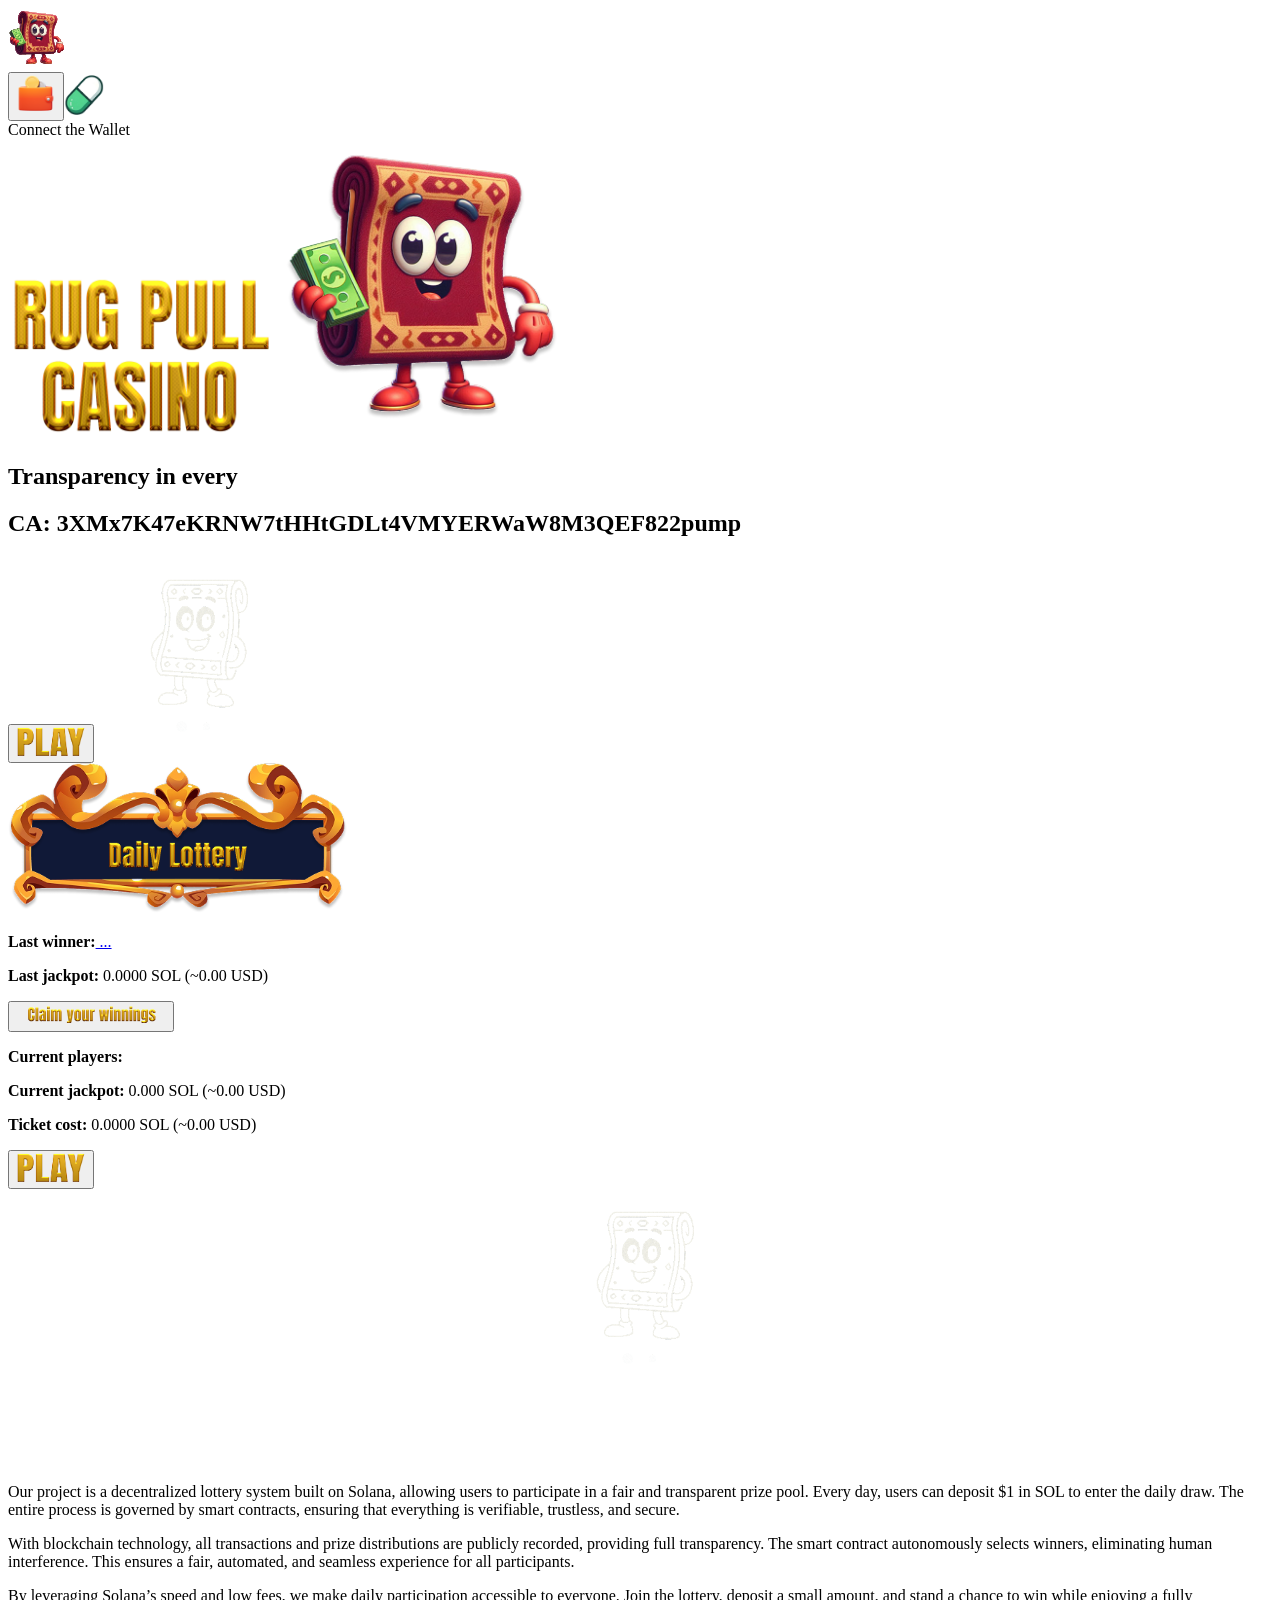
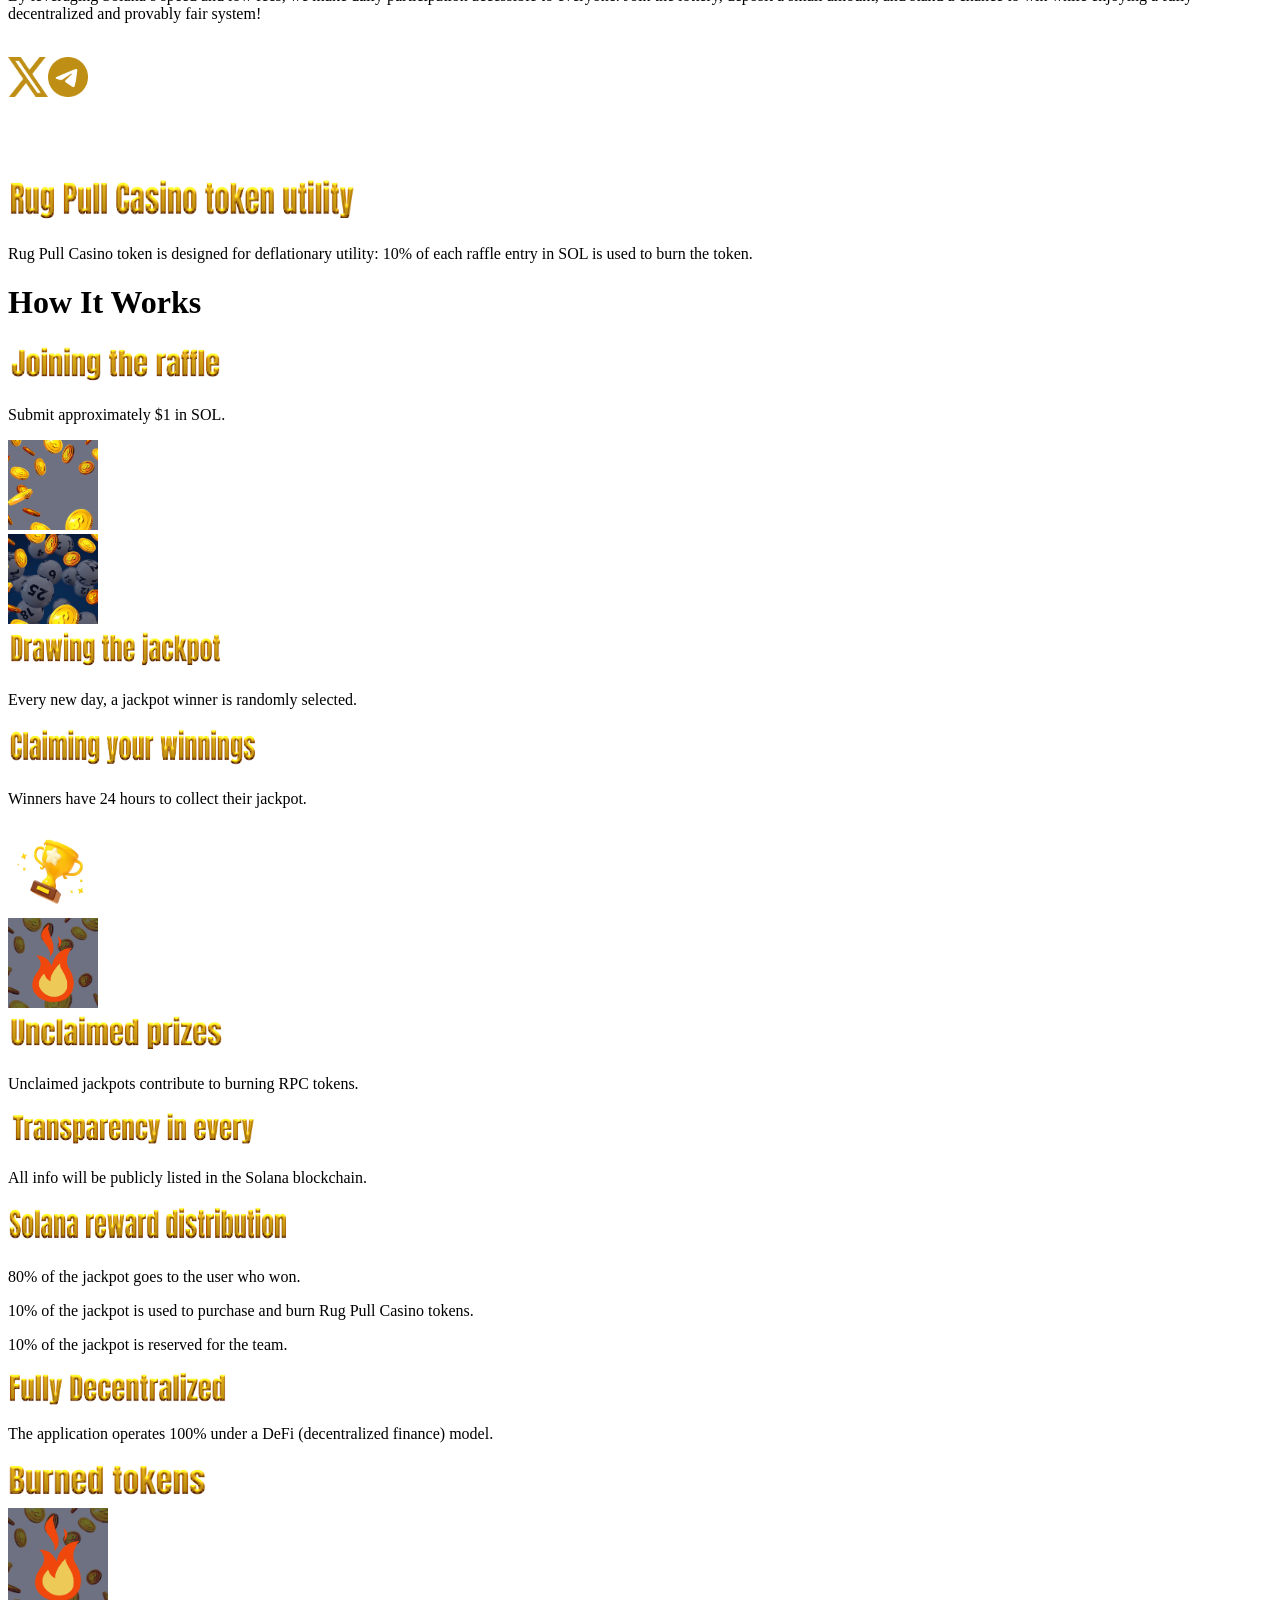
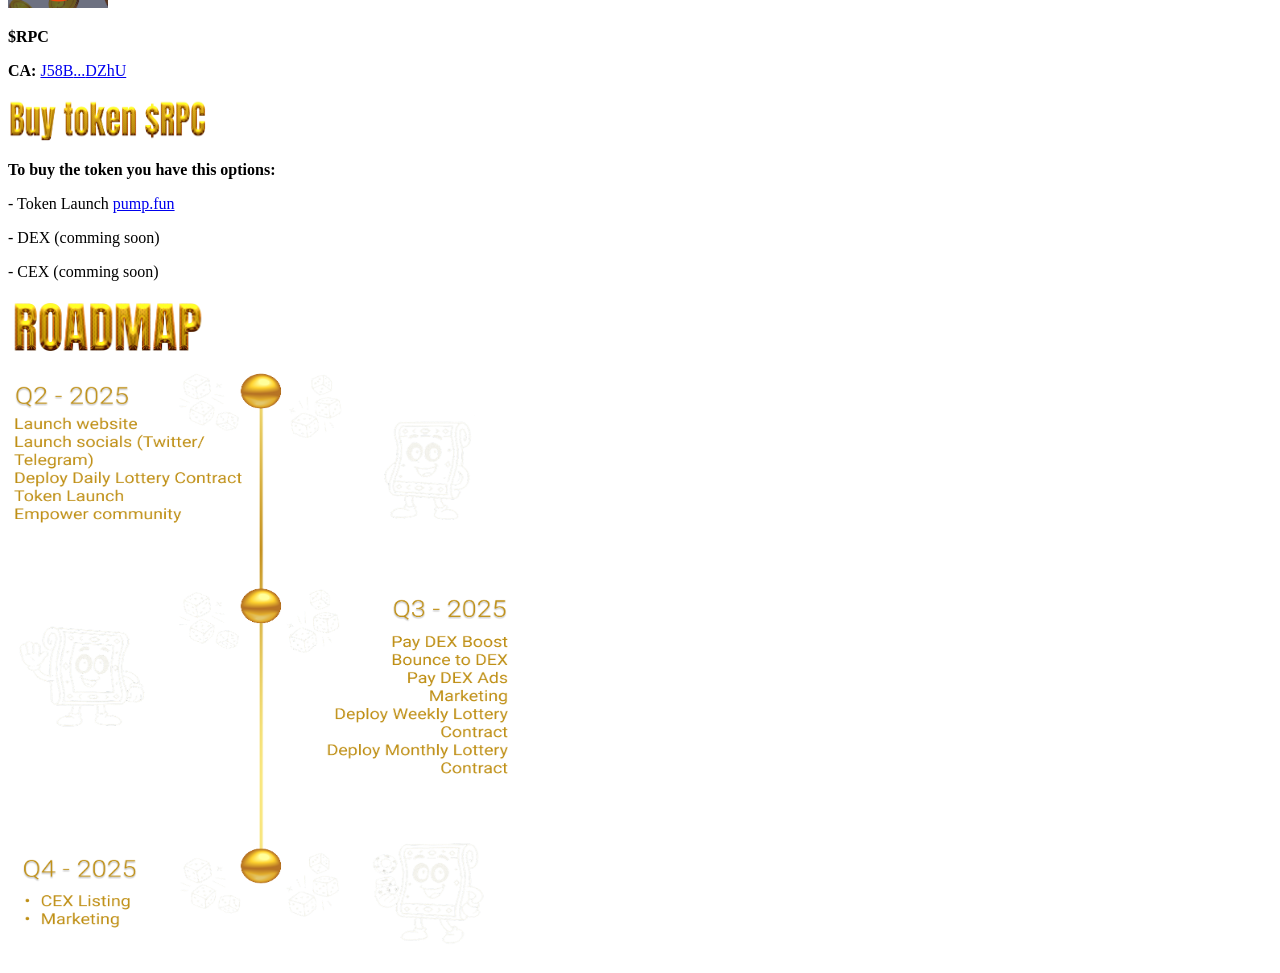
==== commit 92ebf09f: "Updates" ====
--- a/index.html
+++ b/index.html
@@ -1 +1 @@
-<!DOCTYPE html><html><head><meta charSet="utf-8" data-next-head=""/><meta name="viewport" content="width=device-width" data-next-head=""/><title data-next-head="">Rug Pull Casino</title><meta name="Rug Pull Casino" content="Rug Pull Casino" data-next-head=""/><link data-next-font="" rel="preconnect" href="/" crossorigin="anonymous"/><link rel="preload" href="https://rugpullcasino.com/_next/static/css/e5e33f9de6890586.css" as="style"/><link rel="preload" href="https://rugpullcasino.com/_next/static/css/93fc5a4884a35254.css" as="style"/><link rel="stylesheet" href="https://rugpullcasino.com/_next/static/css/e5e33f9de6890586.css" data-n-g=""/><link rel="stylesheet" href="https://rugpullcasino.com/_next/static/css/93fc5a4884a35254.css" data-n-p=""/><noscript data-n-css=""></noscript><script defer="" noModule="" src="https://rugpullcasino.com/_next/static/chunks/polyfills-42372ed130431b0a.js"></script><script src="https://rugpullcasino.com/_next/static/chunks/webpack-cc50fd0250a1371a.js" defer=""></script><script src="https://rugpullcasino.com/_next/static/chunks/framework-1fd3b9569a80d3b5.js" defer=""></script><script src="https://rugpullcasino.com/_next/static/chunks/main-d36c7393f5cefa27.js" defer=""></script><script src="https://rugpullcasino.com/_next/static/chunks/pages/_app-503f7f12ff179c0a.js" defer=""></script><script src="https://rugpullcasino.com/_next/static/chunks/8015bd09-a06599aa0aa9c8d7.js" defer=""></script><script src="https://rugpullcasino.com/_next/static/chunks/571-c76a80f7eb68853c.js" defer=""></script><script src="https://rugpullcasino.com/_next/static/chunks/pages/index-981be7d6ce623f35.js" defer=""></script><script src="https://rugpullcasino.com/_next/static/VxziBRr36Fxf5aX2cD1fU/_buildManifest.js" defer=""></script><script src="https://rugpullcasino.com/_next/static/VxziBRr36Fxf5aX2cD1fU/_ssgManifest.js" defer=""></script></head><body><div id="__next"><main><div><header class="header"><a href="/"><img alt="Banner" loading="lazy" width="60" height="60" decoding="async" data-nimg="1" class="logo" style="color:transparent" src="/character.svg"/></a><div class="header-right-box"><button class="button-wallet button-wallet-gray"><img alt="Banner" loading="lazy" width="40" height="40" decoding="async" data-nimg="1" style="color:transparent" src="/wallet3.png"/></button><a href="https://pump.fun/coin/3XMx7K47eKRNW7tHHtGDLt4VMYERWaW8M3QEF822pump"><img alt="pump" loading="lazy" width="40" height="40" decoding="async" data-nimg="1" style="color:transparent" src="/pump.png"/></a></div></header><div class="tooltip"><span>Connect the Wallet</span></div><div class="container-home"><img alt="Rug pull" loading="lazy" width="270" height="170" decoding="async" data-nimg="1" class="title" style="color:transparent" src="/rug-pull-casino.png"/><img alt="Character" loading="lazy" width="300" height="300" decoding="async" data-nimg="1" class="character" style="color:transparent" src="/character.png"/><h2 class="sub-title">Transparency in every</h2><button class="button-play"><img alt="play button" loading="lazy" width="70" height="30" decoding="async" data-nimg="1" class="play-img" style="color:transparent" src="/play.png"/></button><img alt="Loading" loading="lazy" width="200" height="200" decoding="async" data-nimg="1" class="hidden" style="color:transparent" src="/spinner.gif"/></div><section id="daily" class="section-daily"><div class="container-daily"><img alt="Character" loading="lazy" width="340" height="150" decoding="async" data-nimg="1" class="title-daily-lottery" style="color:transparent" src="/header-daily-lottery.png"/><div class="container-daily-status"><div class="daily-status"><p><strong>Last winner:</strong><a class="link-address" target="_blank" href="https://explorer.solana.com/address/"> ...</a></p><p><strong>Last jackpot: </strong>0.0000<!-- --> SOL (~<!-- -->0.00<!-- --> USD)</p><div id="claim" class="cursor hidden button-container"><button class="button-play"><img alt="claim button" loading="lazy" width="150" height="22" decoding="async" data-nimg="1" class="claim-img" style="color:transparent" src="/claim.png"/></button></div><p><strong>Current players:</strong> </p><p><strong>Current jackpot:</strong> <!-- -->0.000<!-- --> SOL (~<!-- -->0.00<!-- --> USD)</p><p></p><p><strong>Ticket cost:</strong> <!-- -->0.0000<!-- --> SOL (~<!-- -->0.00<!-- --> USD)</p><div class="button-container"><button class="button-play"><img alt="play button" loading="lazy" width="70" height="30" decoding="async" data-nimg="1" class="play-img" style="color:transparent" src="/play.png"/></button></div><div align="center"><img alt="Loading" loading="lazy" width="200" height="200" decoding="async" data-nimg="1" class="hidden" style="color:transparent" src="/spinner.gif"/></div></div></div></div></section><section id="about" class="container-about-us"><img alt="Rug pull" loading="lazy" width="270" height="70" decoding="async" data-nimg="1" class="line-rug-up" style="color:transparent" src="/line-rug.png"/><img alt="Title about us" loading="lazy" width="200" height="60" decoding="async" data-nimg="1" class="title-about-us" style="color:transparent" src="/about-us.png"/><div class="container-a-u"><p>Our project is a decentralized lottery system built on Solana, allowing users to participate in a fair and transparent prize pool. Every day, users can deposit $1 in SOL to enter the daily draw. The entire process is governed by smart contracts, ensuring that everything is verifiable, trustless, and secure.</p><p>With blockchain technology, all transactions and prize distributions are publicly recorded, providing full transparency. The smart contract autonomously selects winners, eliminating human interference. This ensures a fair, automated, and seamless experience for all participants.</p><p>By leveraging Solana’s speed and low fees, we make daily participation accessible to everyone. Join the lottery, deposit a small amount, and stand a chance to win while enjoying a fully decentralized and provably fair system!</p></div><div>    </div><div class="align-items-center social-links"><a target="_blank" href="https://x.com/RugPullCasino"><img class="filter-gold" loading="lazy" width="40" height="40" decoding="async" data-nimg="1" style="color:transparent" src="/twitter.png"/></a><a target="_blank" href="https://t.me/RugPull_Casino"><img class="filter-gold" loading="lazy" width="40" height="40" decoding="async" data-nimg="1" style="color:transparent" src="/telegram.png"/></a></div><img alt="Rug pull" loading="lazy" width="270" height="70" decoding="async" data-nimg="1" class="line-rug-down" style="color:transparent" src="/line-rug.png"/></section><div class="container-utility"><img alt="Title transparency" loading="lazy" width="350" height="50" decoding="async" data-nimg="1" class="title-utility" style="color:transparent" src="/title-utility.png"/><p>Rug Pull Casino token is designed for deflationary utility: 10% of each raffle entry in SOL is used to burn the token.</p></div><div class="section-works"><h1 class="title-how-it-works">How It Works</h1><div class="container-how-it-works"><div class="container-works"><div class="align-left-works"><img alt="Title transparency" loading="lazy" width="216" height="43" decoding="async" data-nimg="1" class="title-joining" style="color:transparent" src="/joining.png"/><p>Submit approximately $1 in SOL.</p></div><div class="container-img-works align-end"><img alt="Joining the raffle" loading="lazy" width="90" height="90" decoding="async" data-nimg="1" class="img-works align-end" style="color:transparent" src="/money.png"/></div></div><div class="container-works"><div class="container-img-works align-start"><img alt="Drawing the jackpot" loading="lazy" width="90" height="90" decoding="async" data-nimg="1" class="img-works align-start" style="color:transparent" src="/money-lottery.jpg"/></div><div class="align-right-works"><img alt="Title transparency" loading="lazy" width="216" height="43" decoding="async" data-nimg="1" class="title-drawing" style="color:transparent" src="/drawing.png"/><p>Every new day, a jackpot winner is randomly selected.</p></div></div><div class="container-works"><div class="align-left-works"><img alt="Claiming your winning" loading="lazy" width="250" height="45" decoding="async" data-nimg="1" class="title-claiming" style="color:transparent" src="/claiming.png"/><p>Winners have 24 hours to collect their jackpot.</p></div><div class="container-img-works align-end"><img alt="Title transparency" loading="lazy" width="90" height="90" decoding="async" data-nimg="1" class="img-works align-end" style="color:transparent" src="/trophy.png"/></div></div><div class="container-works"><div class="container-img-works align-start"><img alt="Unclaimed prizes" loading="lazy" width="90" height="90" decoding="async" data-nimg="1" class="img-works align-start" style="color:transparent" src="/coin-fire.png"/></div><div class="align-right-works"><img alt="Title transparency" loading="lazy" width="216" height="43" decoding="async" data-nimg="1" class="title-unclaimed" style="color:transparent" src="/unclaimed.png"/><p>Unclaimed jackpots contribute to burning RPC tokens.</p></div></div></div></div><div class="container-transparency"><img alt="Title transparency" loading="lazy" width="250" height="40" decoding="async" data-nimg="1" class="title-transparency" style="color:transparent" src="/transparency.png"/><p>All info will be publicly listed in the Solana blockchain.</p></div><div class="container-more-info"><div class="container-solana"><img alt="Title transparency" loading="lazy" width="280" height="45" decoding="async" data-nimg="1" class="title-solana-reward" style="color:transparent" src="/solana-reward.png"/><p>80% of the jackpot goes to the user who won.</p><p>10% of the jackpot is used to purchase and burn Rug Pull Casino tokens.</p><p>10% of the jackpot is reserved for the team.</p></div><div class="container-solana"><img alt="Title transparency" loading="lazy" width="220" height="35" decoding="async" data-nimg="1" class="title-fully-decentralized" style="color:transparent" src="/fully-decentralized.png"/><p>The application operates 100% under a DeFi (decentralized finance) model.</p></div><div class="container-solana"><img alt="Title transparency" loading="lazy" width="200" height="45" decoding="async" data-nimg="1" class="title-burned-tokens" style="color:transparent" src="/burned-tokens.png"/><div class="container-burned-tokens"><img class="img-fire" loading="lazy" width="100" height="100" decoding="async" data-nimg="1" style="color:transparent" src="/coin-fire.png"/><div class="burned-info"><p><strong>$RPC </strong></p><p class="conatiner-ca"><strong>CA: </strong><a target="_blank" href="https://explorer.solana.com/address/J58BckXJeu5Zfhv482WjnpypUtAAKnVqeFYQgKvxDZhU"> <!-- -->J58B<!-- -->...<!-- -->DZhU</a></p></div></div></div><div class="container-buy-token"><div class="container-typing"><img alt="Title transparency" loading="lazy" width="200" height="45" decoding="async" data-nimg="1" class="title-buy-token-rpc" style="color:transparent" src="/buy-token-rpc.png"/></div><p class="sub-title-buy"><strong>To buy the token you have this options:</strong></p><p>- Token Launch <a class="link-address" href="https://pump.fun/coin/3XMx7K47eKRNW7tHHtGDLt4VMYERWaW8M3QEF822pump">pump.fun</a></p><p>- DEX (comming soon)</p><p>- CEX (comming soon)</p></div></div><section id="roadmap" class="section-roadmap"><div class="container-roadmap"><img alt="Title roadmap" loading="lazy" width="200" height="60" decoding="async" data-nimg="1" class="title-roadmap" style="color:transparent" src="/roadmap.png"/></div><div><img alt="Title roadmap" loading="lazy" width="500" height="600" decoding="async" data-nimg="1" class="roadmap-img" style="color:transparent" src="/roadmap-img.png"/></div></section></div></main></div><script id="__NEXT_DATA__" type="application/json">{"props":{"pageProps":{}},"page":"/","query":{},"buildId":"VxziBRr36Fxf5aX2cD1fU","assetPrefix":"https://rugpullcasino.com","nextExport":true,"autoExport":true,"isFallback":false,"scriptLoader":[]}</script></body></html>+<!DOCTYPE html><html><head><meta charSet="utf-8" data-next-head=""/><meta name="viewport" content="width=device-width" data-next-head=""/><title data-next-head="">Rug Pull Casino</title><meta name="Rug Pull Casino" content="Rug Pull Casino" data-next-head=""/><link data-next-font="" rel="preconnect" href="/" crossorigin="anonymous"/><link rel="preload" href="https://rugpullcasino.com/_next/static/css/0937ea8871add7e6.css" as="style"/><link rel="preload" href="https://rugpullcasino.com/_next/static/css/93fc5a4884a35254.css" as="style"/><link rel="stylesheet" href="https://rugpullcasino.com/_next/static/css/0937ea8871add7e6.css" data-n-g=""/><link rel="stylesheet" href="https://rugpullcasino.com/_next/static/css/93fc5a4884a35254.css" data-n-p=""/><noscript data-n-css=""></noscript><script defer="" noModule="" src="https://rugpullcasino.com/_next/static/chunks/polyfills-42372ed130431b0a.js"></script><script src="https://rugpullcasino.com/_next/static/chunks/webpack-cc50fd0250a1371a.js" defer=""></script><script src="https://rugpullcasino.com/_next/static/chunks/framework-1fd3b9569a80d3b5.js" defer=""></script><script src="https://rugpullcasino.com/_next/static/chunks/main-d36c7393f5cefa27.js" defer=""></script><script src="https://rugpullcasino.com/_next/static/chunks/pages/_app-29c70774aa8b8a09.js" defer=""></script><script src="https://rugpullcasino.com/_next/static/chunks/8015bd09-a06599aa0aa9c8d7.js" defer=""></script><script src="https://rugpullcasino.com/_next/static/chunks/571-c76a80f7eb68853c.js" defer=""></script><script src="https://rugpullcasino.com/_next/static/chunks/pages/index-a1169234f8dd294c.js" defer=""></script><script src="https://rugpullcasino.com/_next/static/f4SMqn3p6Pf6r14zXdJb3/_buildManifest.js" defer=""></script><script src="https://rugpullcasino.com/_next/static/f4SMqn3p6Pf6r14zXdJb3/_ssgManifest.js" defer=""></script></head><body><div id="__next"><main><div><header class="header"><a href="/"><img alt="Banner" loading="lazy" width="60" height="60" decoding="async" data-nimg="1" class="logo" style="color:transparent" src="/character.svg"/></a><div class="header-right-box"><button class="button-wallet button-wallet-gray"><img alt="Banner" loading="lazy" width="40" height="40" decoding="async" data-nimg="1" style="color:transparent" src="/wallet3.png"/></button><a href="https://pump.fun/coin/3XMx7K47eKRNW7tHHtGDLt4VMYERWaW8M3QEF822pump"><img alt="pump" loading="lazy" width="40" height="40" decoding="async" data-nimg="1" style="color:transparent" src="/pump.png"/></a></div></header><div class="tooltip"><span>Connect the Wallet</span></div><div class="container-home"><img alt="Rug pull" loading="lazy" width="270" height="170" decoding="async" data-nimg="1" class="title" style="color:transparent" src="/rug-pull-casino.png"/><img alt="Character" loading="lazy" width="300" height="300" decoding="async" data-nimg="1" class="character" style="color:transparent" src="/character.png"/><h2 class="sub-title">Transparency in every</h2><h2 class="ca-title"><strong>CA:</strong> 3XMx7K47eKRNW7tHHtGDLt4VMYERWaW8M3QEF822pump</h2><button class="button-play"><img alt="play button" loading="lazy" width="70" height="30" decoding="async" data-nimg="1" class="play-img" style="color:transparent" src="/play.png"/></button><img alt="Loading" loading="lazy" width="200" height="200" decoding="async" data-nimg="1" class="hidden" style="color:transparent" src="/spinner.gif"/></div><section id="daily" class="section-daily"><div class="container-daily"><img alt="Character" loading="lazy" width="340" height="150" decoding="async" data-nimg="1" class="title-daily-lottery" style="color:transparent" src="/header-daily-lottery.png"/><div class="container-daily-status"><div class="daily-status"><p><strong>Last winner:</strong><a class="link-address" target="_blank" href="https://explorer.solana.com/address/"> ...</a></p><p><strong>Last jackpot: </strong>0.0000<!-- --> SOL (~<!-- -->0.00<!-- --> USD)</p><div id="claim" class="cursor hidden button-container"><button class="button-play"><img alt="claim button" loading="lazy" width="150" height="22" decoding="async" data-nimg="1" class="claim-img" style="color:transparent" src="/claim.png"/></button></div><p><strong>Current players:</strong> </p><p><strong>Current jackpot:</strong> <!-- -->0.000<!-- --> SOL (~<!-- -->0.00<!-- --> USD)</p><p></p><p><strong>Ticket cost:</strong> <!-- -->0.0000<!-- --> SOL (~<!-- -->0.00<!-- --> USD)</p><div class="button-container"><button class="button-play"><img alt="play button" loading="lazy" width="70" height="30" decoding="async" data-nimg="1" class="play-img" style="color:transparent" src="/play.png"/></button></div><div align="center"><img alt="Loading" loading="lazy" width="200" height="200" decoding="async" data-nimg="1" class="hidden" style="color:transparent" src="/spinner.gif"/></div></div></div></div></section><section id="about" class="container-about-us"><img alt="Rug pull" loading="lazy" width="270" height="70" decoding="async" data-nimg="1" class="line-rug-up" style="color:transparent" src="/line-rug.png"/><img alt="Title about us" loading="lazy" width="200" height="60" decoding="async" data-nimg="1" class="title-about-us" style="color:transparent" src="/about-us.png"/><div class="container-a-u"><p>Our project is a decentralized lottery system built on Solana, allowing users to participate in a fair and transparent prize pool. Every day, users can deposit $1 in SOL to enter the daily draw. The entire process is governed by smart contracts, ensuring that everything is verifiable, trustless, and secure.</p><p>With blockchain technology, all transactions and prize distributions are publicly recorded, providing full transparency. The smart contract autonomously selects winners, eliminating human interference. This ensures a fair, automated, and seamless experience for all participants.</p><p>By leveraging Solana’s speed and low fees, we make daily participation accessible to everyone. Join the lottery, deposit a small amount, and stand a chance to win while enjoying a fully decentralized and provably fair system!</p></div><div>    </div><div class="align-items-center social-links"><a target="_blank" href="https://x.com/RugPullCasino"><img class="filter-gold" loading="lazy" width="40" height="40" decoding="async" data-nimg="1" style="color:transparent" src="/twitter.png"/></a><a target="_blank" href="https://t.me/RugPull_Casino"><img class="filter-gold" loading="lazy" width="40" height="40" decoding="async" data-nimg="1" style="color:transparent" src="/telegram.png"/></a></div><img alt="Rug pull" loading="lazy" width="270" height="70" decoding="async" data-nimg="1" class="line-rug-down" style="color:transparent" src="/line-rug.png"/></section><div class="container-utility"><img alt="Title transparency" loading="lazy" width="350" height="50" decoding="async" data-nimg="1" class="title-utility" style="color:transparent" src="/title-utility.png"/><p>Rug Pull Casino token is designed for deflationary utility: 10% of each raffle entry in SOL is used to burn the token.</p></div><div class="section-works"><h1 class="title-how-it-works">How It Works</h1><div class="container-how-it-works"><div class="container-works"><div class="align-left-works"><img alt="Title transparency" loading="lazy" width="216" height="43" decoding="async" data-nimg="1" class="title-joining" style="color:transparent" src="/joining.png"/><p>Submit approximately $1 in SOL.</p></div><div class="container-img-works align-end"><img alt="Joining the raffle" loading="lazy" width="90" height="90" decoding="async" data-nimg="1" class="img-works align-end" style="color:transparent" src="/money.png"/></div></div><div class="container-works"><div class="container-img-works align-start"><img alt="Drawing the jackpot" loading="lazy" width="90" height="90" decoding="async" data-nimg="1" class="img-works align-start" style="color:transparent" src="/money-lottery.jpg"/></div><div class="align-right-works"><img alt="Title transparency" loading="lazy" width="216" height="43" decoding="async" data-nimg="1" class="title-drawing" style="color:transparent" src="/drawing.png"/><p>Every new day, a jackpot winner is randomly selected.</p></div></div><div class="container-works"><div class="align-left-works"><img alt="Claiming your winning" loading="lazy" width="250" height="45" decoding="async" data-nimg="1" class="title-claiming" style="color:transparent" src="/claiming.png"/><p>Winners have 24 hours to collect their jackpot.</p></div><div class="container-img-works align-end"><img alt="Title transparency" loading="lazy" width="90" height="90" decoding="async" data-nimg="1" class="img-works align-end" style="color:transparent" src="/trophy.png"/></div></div><div class="container-works"><div class="container-img-works align-start"><img alt="Unclaimed prizes" loading="lazy" width="90" height="90" decoding="async" data-nimg="1" class="img-works align-start" style="color:transparent" src="/coin-fire.png"/></div><div class="align-right-works"><img alt="Title transparency" loading="lazy" width="216" height="43" decoding="async" data-nimg="1" class="title-unclaimed" style="color:transparent" src="/unclaimed.png"/><p>Unclaimed jackpots contribute to burning RPC tokens.</p></div></div></div></div><div class="container-transparency"><img alt="Title transparency" loading="lazy" width="250" height="40" decoding="async" data-nimg="1" class="title-transparency" style="color:transparent" src="/transparency.png"/><p>All info will be publicly listed in the Solana blockchain.</p></div><div class="container-more-info"><div class="container-solana"><img alt="Title transparency" loading="lazy" width="280" height="45" decoding="async" data-nimg="1" class="title-solana-reward" style="color:transparent" src="/solana-reward.png"/><p>80% of the jackpot goes to the user who won.</p><p>10% of the jackpot is used to purchase and burn Rug Pull Casino tokens.</p><p>10% of the jackpot is reserved for the team.</p></div><div class="container-solana"><img alt="Title transparency" loading="lazy" width="220" height="35" decoding="async" data-nimg="1" class="title-fully-decentralized" style="color:transparent" src="/fully-decentralized.png"/><p>The application operates 100% under a DeFi (decentralized finance) model.</p></div><div class="container-solana"><img alt="Title transparency" loading="lazy" width="200" height="45" decoding="async" data-nimg="1" class="title-burned-tokens" style="color:transparent" src="/burned-tokens.png"/><div class="container-burned-tokens"><img class="img-fire" loading="lazy" width="100" height="100" decoding="async" data-nimg="1" style="color:transparent" src="/coin-fire.png"/><div class="burned-info"><p><strong>$RPC </strong></p><p class="conatiner-ca"><strong>CA: </strong><a target="_blank" href="https://explorer.solana.com/address/J58BckXJeu5Zfhv482WjnpypUtAAKnVqeFYQgKvxDZhU"> <!-- -->J58B<!-- -->...<!-- -->DZhU</a></p></div></div></div><div class="container-buy-token"><div class="container-typing"><img alt="Title transparency" loading="lazy" width="200" height="45" decoding="async" data-nimg="1" class="title-buy-token-rpc" style="color:transparent" src="/buy-token-rpc.png"/></div><p class="sub-title-buy"><strong>To buy the token you have this options:</strong></p><p>- Token Launch <a class="link-address" href="https://pump.fun/coin/3XMx7K47eKRNW7tHHtGDLt4VMYERWaW8M3QEF822pump">pump.fun</a></p><p>- DEX (comming soon)</p><p>- CEX (comming soon)</p></div></div><section id="roadmap" class="section-roadmap"><div class="container-roadmap"><img alt="Title roadmap" loading="lazy" width="200" height="60" decoding="async" data-nimg="1" class="title-roadmap" style="color:transparent" src="/roadmap.png"/></div><div><img alt="Title roadmap" loading="lazy" width="500" height="600" decoding="async" data-nimg="1" class="roadmap-img" style="color:transparent" src="/roadmap-img.png"/></div></section></div></main></div><script id="__NEXT_DATA__" type="application/json">{"props":{"pageProps":{}},"page":"/","query":{},"buildId":"f4SMqn3p6Pf6r14zXdJb3","assetPrefix":"https://rugpullcasino.com","nextExport":true,"autoExport":true,"isFallback":false,"scriptLoader":[]}</script></body></html>
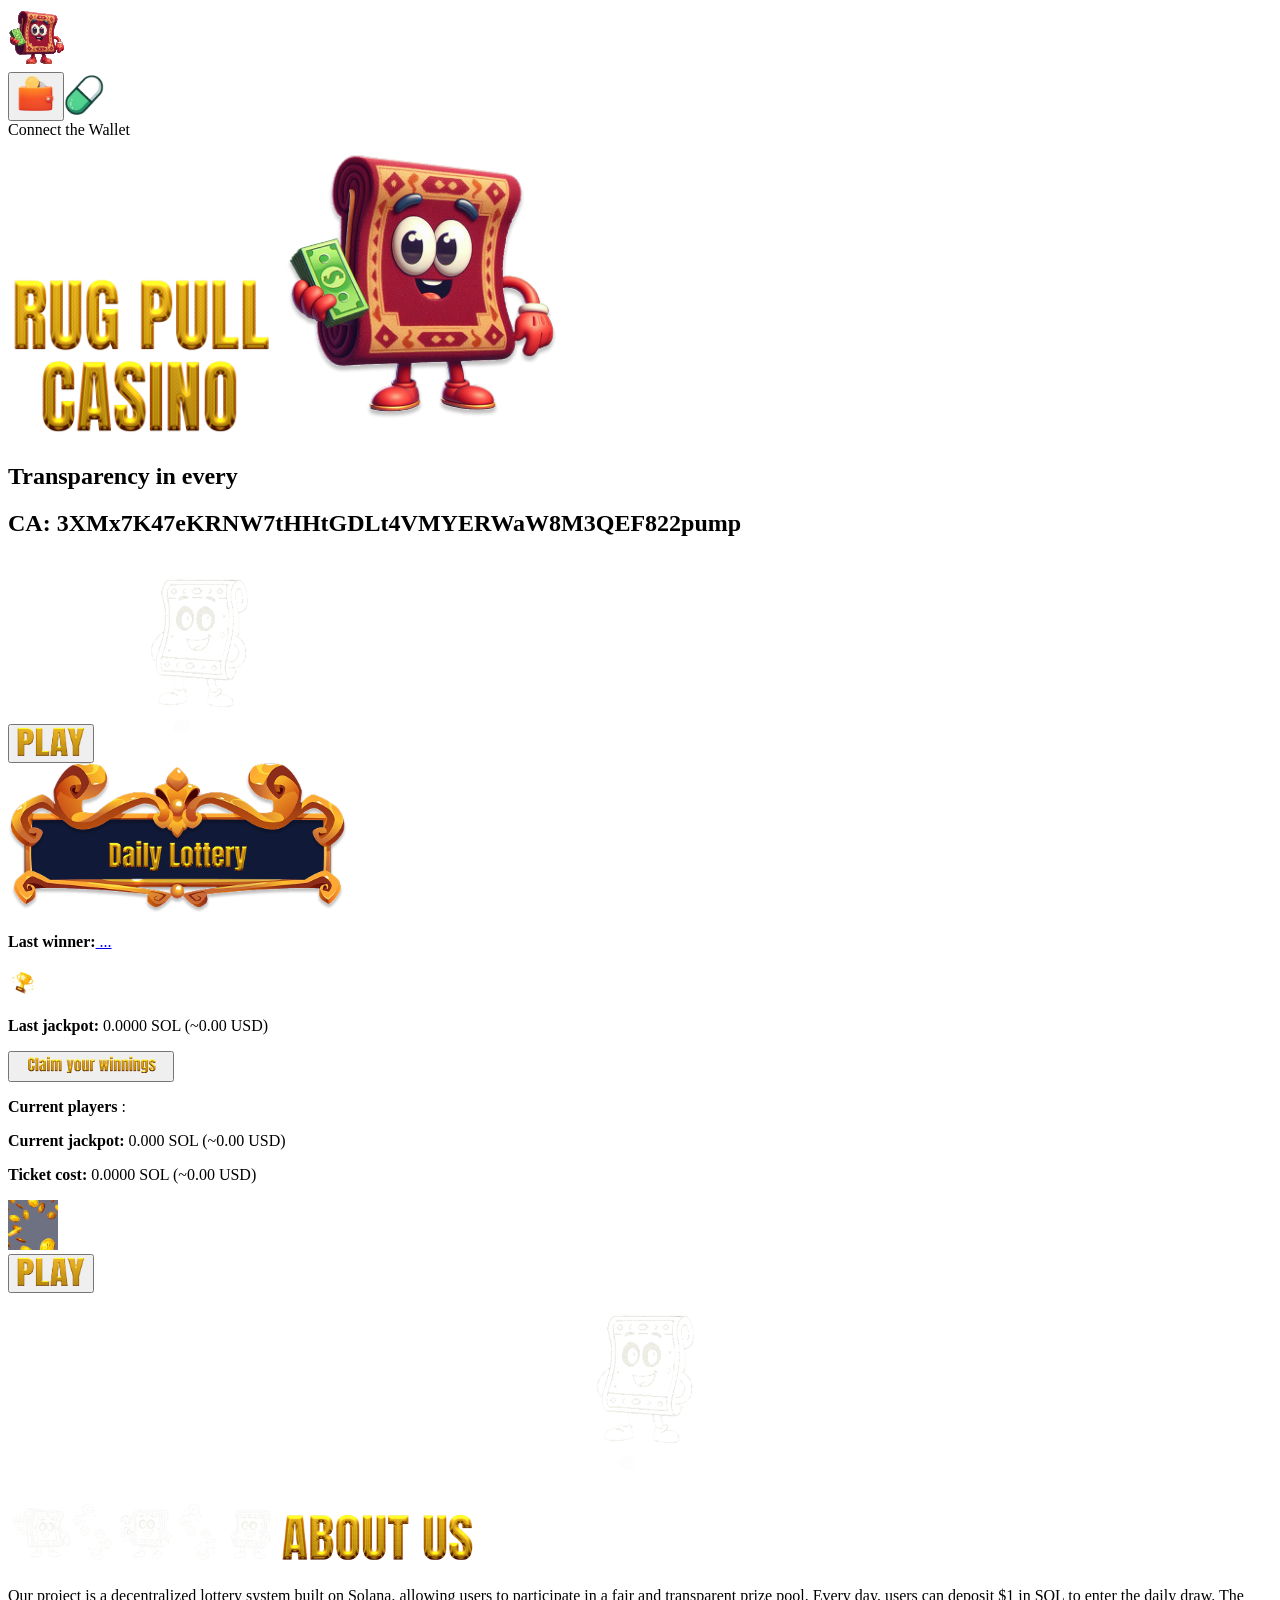
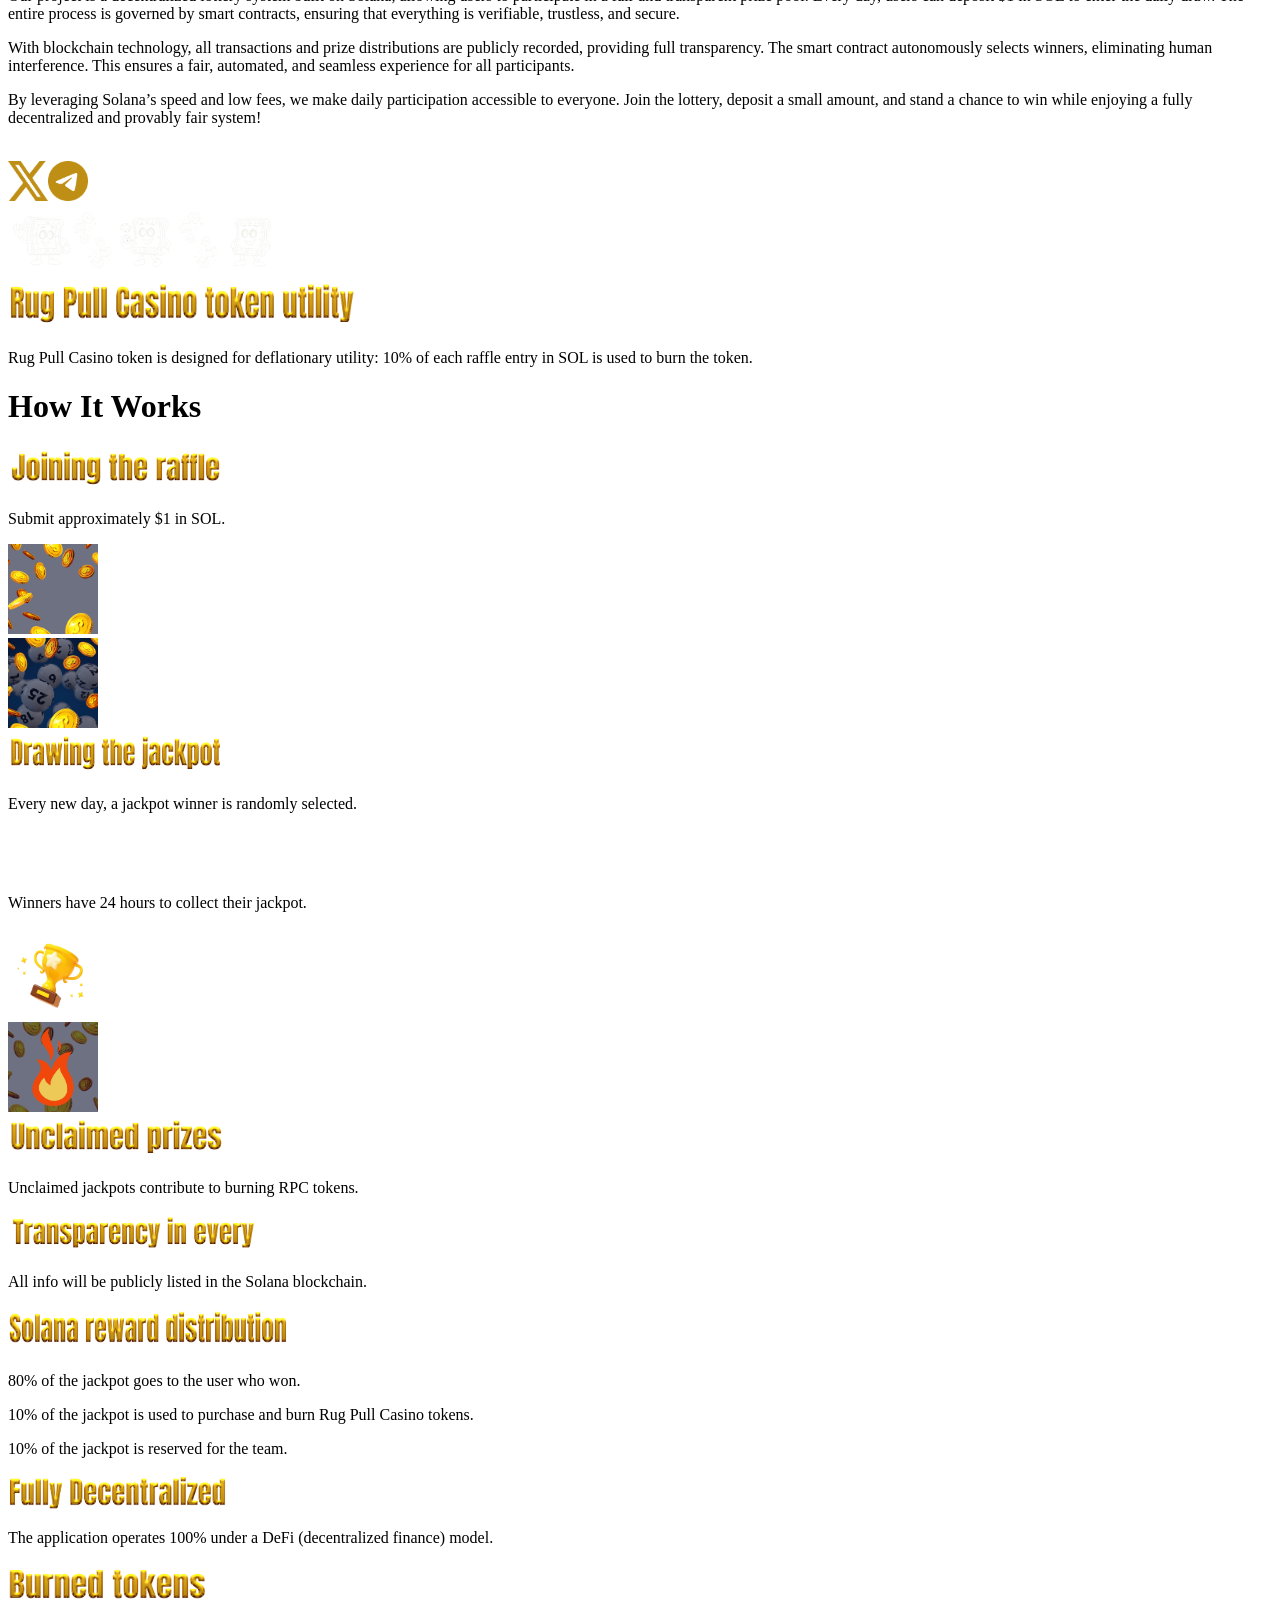
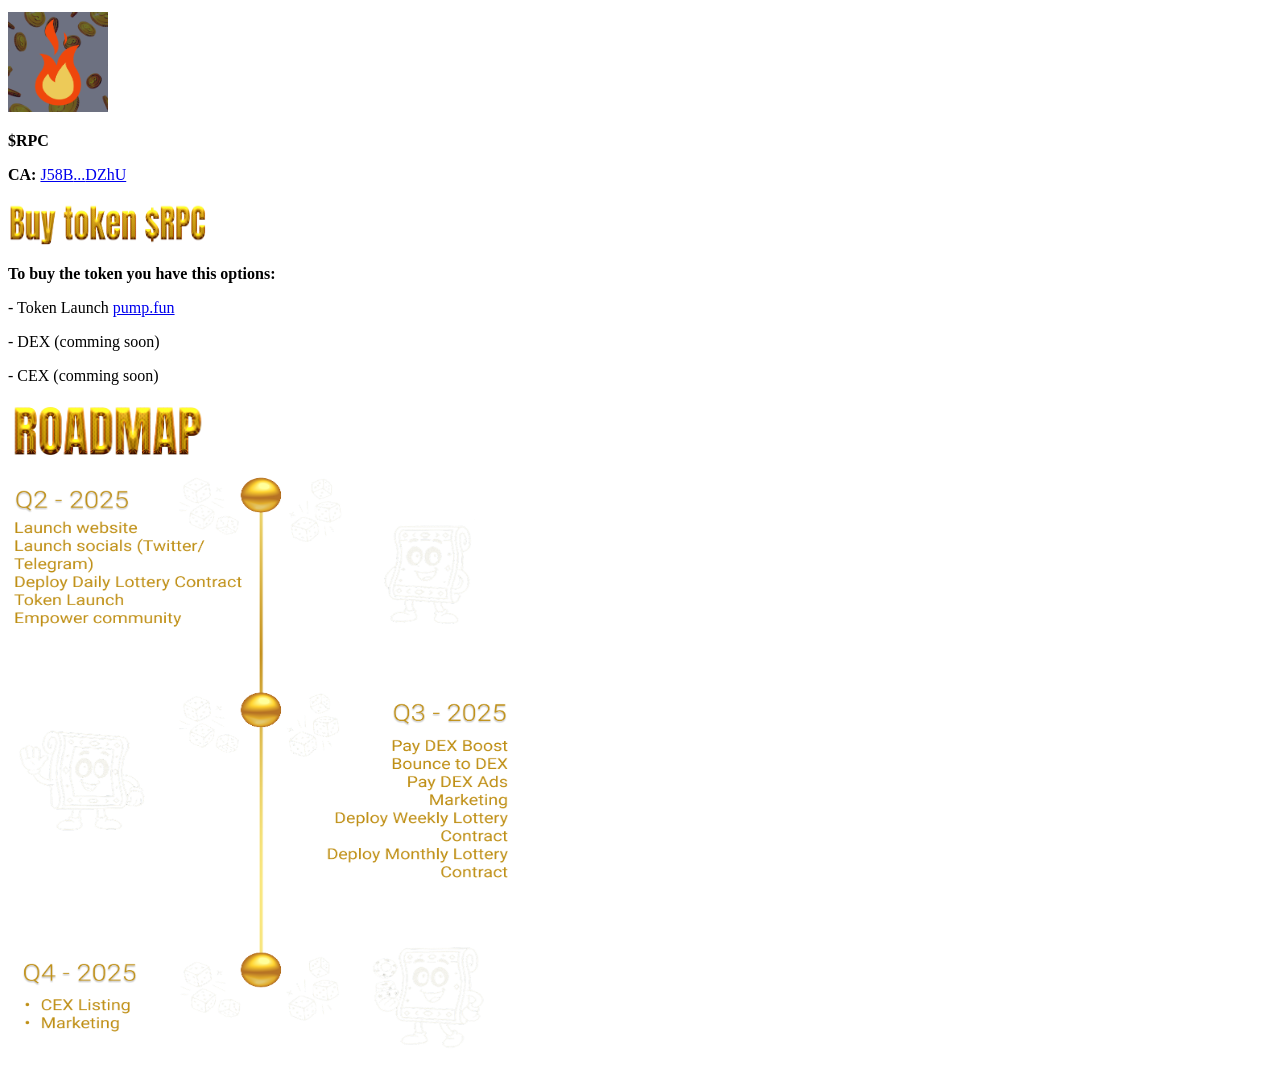
==== commit c453cd2d: "Updates" ====
--- a/index.html
+++ b/index.html
@@ -1 +1 @@
-<!DOCTYPE html><html><head><meta charSet="utf-8" data-next-head=""/><meta name="viewport" content="width=device-width" data-next-head=""/><title data-next-head="">Rug Pull Casino</title><meta name="Rug Pull Casino" content="Rug Pull Casino" data-next-head=""/><link data-next-font="" rel="preconnect" href="/" crossorigin="anonymous"/><link rel="preload" href="https://rugpullcasino.com/_next/static/css/0937ea8871add7e6.css" as="style"/><link rel="preload" href="https://rugpullcasino.com/_next/static/css/93fc5a4884a35254.css" as="style"/><link rel="stylesheet" href="https://rugpullcasino.com/_next/static/css/0937ea8871add7e6.css" data-n-g=""/><link rel="stylesheet" href="https://rugpullcasino.com/_next/static/css/93fc5a4884a35254.css" data-n-p=""/><noscript data-n-css=""></noscript><script defer="" noModule="" src="https://rugpullcasino.com/_next/static/chunks/polyfills-42372ed130431b0a.js"></script><script src="https://rugpullcasino.com/_next/static/chunks/webpack-cc50fd0250a1371a.js" defer=""></script><script src="https://rugpullcasino.com/_next/static/chunks/framework-1fd3b9569a80d3b5.js" defer=""></script><script src="https://rugpullcasino.com/_next/static/chunks/main-d36c7393f5cefa27.js" defer=""></script><script src="https://rugpullcasino.com/_next/static/chunks/pages/_app-29c70774aa8b8a09.js" defer=""></script><script src="https://rugpullcasino.com/_next/static/chunks/8015bd09-a06599aa0aa9c8d7.js" defer=""></script><script src="https://rugpullcasino.com/_next/static/chunks/571-c76a80f7eb68853c.js" defer=""></script><script src="https://rugpullcasino.com/_next/static/chunks/pages/index-a1169234f8dd294c.js" defer=""></script><script src="https://rugpullcasino.com/_next/static/f4SMqn3p6Pf6r14zXdJb3/_buildManifest.js" defer=""></script><script src="https://rugpullcasino.com/_next/static/f4SMqn3p6Pf6r14zXdJb3/_ssgManifest.js" defer=""></script></head><body><div id="__next"><main><div><header class="header"><a href="/"><img alt="Banner" loading="lazy" width="60" height="60" decoding="async" data-nimg="1" class="logo" style="color:transparent" src="/character.svg"/></a><div class="header-right-box"><button class="button-wallet button-wallet-gray"><img alt="Banner" loading="lazy" width="40" height="40" decoding="async" data-nimg="1" style="color:transparent" src="/wallet3.png"/></button><a href="https://pump.fun/coin/3XMx7K47eKRNW7tHHtGDLt4VMYERWaW8M3QEF822pump"><img alt="pump" loading="lazy" width="40" height="40" decoding="async" data-nimg="1" style="color:transparent" src="/pump.png"/></a></div></header><div class="tooltip"><span>Connect the Wallet</span></div><div class="container-home"><img alt="Rug pull" loading="lazy" width="270" height="170" decoding="async" data-nimg="1" class="title" style="color:transparent" src="/rug-pull-casino.png"/><img alt="Character" loading="lazy" width="300" height="300" decoding="async" data-nimg="1" class="character" style="color:transparent" src="/character.png"/><h2 class="sub-title">Transparency in every</h2><h2 class="ca-title"><strong>CA:</strong> 3XMx7K47eKRNW7tHHtGDLt4VMYERWaW8M3QEF822pump</h2><button class="button-play"><img alt="play button" loading="lazy" width="70" height="30" decoding="async" data-nimg="1" class="play-img" style="color:transparent" src="/play.png"/></button><img alt="Loading" loading="lazy" width="200" height="200" decoding="async" data-nimg="1" class="hidden" style="color:transparent" src="/spinner.gif"/></div><section id="daily" class="section-daily"><div class="container-daily"><img alt="Character" loading="lazy" width="340" height="150" decoding="async" data-nimg="1" class="title-daily-lottery" style="color:transparent" src="/header-daily-lottery.png"/><div class="container-daily-status"><div class="daily-status"><p><strong>Last winner:</strong><a class="link-address" target="_blank" href="https://explorer.solana.com/address/"> ...</a></p><p><strong>Last jackpot: </strong>0.0000<!-- --> SOL (~<!-- -->0.00<!-- --> USD)</p><div id="claim" class="cursor hidden button-container"><button class="button-play"><img alt="claim button" loading="lazy" width="150" height="22" decoding="async" data-nimg="1" class="claim-img" style="color:transparent" src="/claim.png"/></button></div><p><strong>Current players:</strong> </p><p><strong>Current jackpot:</strong> <!-- -->0.000<!-- --> SOL (~<!-- -->0.00<!-- --> USD)</p><p></p><p><strong>Ticket cost:</strong> <!-- -->0.0000<!-- --> SOL (~<!-- -->0.00<!-- --> USD)</p><div class="button-container"><button class="button-play"><img alt="play button" loading="lazy" width="70" height="30" decoding="async" data-nimg="1" class="play-img" style="color:transparent" src="/play.png"/></button></div><div align="center"><img alt="Loading" loading="lazy" width="200" height="200" decoding="async" data-nimg="1" class="hidden" style="color:transparent" src="/spinner.gif"/></div></div></div></div></section><section id="about" class="container-about-us"><img alt="Rug pull" loading="lazy" width="270" height="70" decoding="async" data-nimg="1" class="line-rug-up" style="color:transparent" src="/line-rug.png"/><img alt="Title about us" loading="lazy" width="200" height="60" decoding="async" data-nimg="1" class="title-about-us" style="color:transparent" src="/about-us.png"/><div class="container-a-u"><p>Our project is a decentralized lottery system built on Solana, allowing users to participate in a fair and transparent prize pool. Every day, users can deposit $1 in SOL to enter the daily draw. The entire process is governed by smart contracts, ensuring that everything is verifiable, trustless, and secure.</p><p>With blockchain technology, all transactions and prize distributions are publicly recorded, providing full transparency. The smart contract autonomously selects winners, eliminating human interference. This ensures a fair, automated, and seamless experience for all participants.</p><p>By leveraging Solana’s speed and low fees, we make daily participation accessible to everyone. Join the lottery, deposit a small amount, and stand a chance to win while enjoying a fully decentralized and provably fair system!</p></div><div>    </div><div class="align-items-center social-links"><a target="_blank" href="https://x.com/RugPullCasino"><img class="filter-gold" loading="lazy" width="40" height="40" decoding="async" data-nimg="1" style="color:transparent" src="/twitter.png"/></a><a target="_blank" href="https://t.me/RugPull_Casino"><img class="filter-gold" loading="lazy" width="40" height="40" decoding="async" data-nimg="1" style="color:transparent" src="/telegram.png"/></a></div><img alt="Rug pull" loading="lazy" width="270" height="70" decoding="async" data-nimg="1" class="line-rug-down" style="color:transparent" src="/line-rug.png"/></section><div class="container-utility"><img alt="Title transparency" loading="lazy" width="350" height="50" decoding="async" data-nimg="1" class="title-utility" style="color:transparent" src="/title-utility.png"/><p>Rug Pull Casino token is designed for deflationary utility: 10% of each raffle entry in SOL is used to burn the token.</p></div><div class="section-works"><h1 class="title-how-it-works">How It Works</h1><div class="container-how-it-works"><div class="container-works"><div class="align-left-works"><img alt="Title transparency" loading="lazy" width="216" height="43" decoding="async" data-nimg="1" class="title-joining" style="color:transparent" src="/joining.png"/><p>Submit approximately $1 in SOL.</p></div><div class="container-img-works align-end"><img alt="Joining the raffle" loading="lazy" width="90" height="90" decoding="async" data-nimg="1" class="img-works align-end" style="color:transparent" src="/money.png"/></div></div><div class="container-works"><div class="container-img-works align-start"><img alt="Drawing the jackpot" loading="lazy" width="90" height="90" decoding="async" data-nimg="1" class="img-works align-start" style="color:transparent" src="/money-lottery.jpg"/></div><div class="align-right-works"><img alt="Title transparency" loading="lazy" width="216" height="43" decoding="async" data-nimg="1" class="title-drawing" style="color:transparent" src="/drawing.png"/><p>Every new day, a jackpot winner is randomly selected.</p></div></div><div class="container-works"><div class="align-left-works"><img alt="Claiming your winning" loading="lazy" width="250" height="45" decoding="async" data-nimg="1" class="title-claiming" style="color:transparent" src="/claiming.png"/><p>Winners have 24 hours to collect their jackpot.</p></div><div class="container-img-works align-end"><img alt="Title transparency" loading="lazy" width="90" height="90" decoding="async" data-nimg="1" class="img-works align-end" style="color:transparent" src="/trophy.png"/></div></div><div class="container-works"><div class="container-img-works align-start"><img alt="Unclaimed prizes" loading="lazy" width="90" height="90" decoding="async" data-nimg="1" class="img-works align-start" style="color:transparent" src="/coin-fire.png"/></div><div class="align-right-works"><img alt="Title transparency" loading="lazy" width="216" height="43" decoding="async" data-nimg="1" class="title-unclaimed" style="color:transparent" src="/unclaimed.png"/><p>Unclaimed jackpots contribute to burning RPC tokens.</p></div></div></div></div><div class="container-transparency"><img alt="Title transparency" loading="lazy" width="250" height="40" decoding="async" data-nimg="1" class="title-transparency" style="color:transparent" src="/transparency.png"/><p>All info will be publicly listed in the Solana blockchain.</p></div><div class="container-more-info"><div class="container-solana"><img alt="Title transparency" loading="lazy" width="280" height="45" decoding="async" data-nimg="1" class="title-solana-reward" style="color:transparent" src="/solana-reward.png"/><p>80% of the jackpot goes to the user who won.</p><p>10% of the jackpot is used to purchase and burn Rug Pull Casino tokens.</p><p>10% of the jackpot is reserved for the team.</p></div><div class="container-solana"><img alt="Title transparency" loading="lazy" width="220" height="35" decoding="async" data-nimg="1" class="title-fully-decentralized" style="color:transparent" src="/fully-decentralized.png"/><p>The application operates 100% under a DeFi (decentralized finance) model.</p></div><div class="container-solana"><img alt="Title transparency" loading="lazy" width="200" height="45" decoding="async" data-nimg="1" class="title-burned-tokens" style="color:transparent" src="/burned-tokens.png"/><div class="container-burned-tokens"><img class="img-fire" loading="lazy" width="100" height="100" decoding="async" data-nimg="1" style="color:transparent" src="/coin-fire.png"/><div class="burned-info"><p><strong>$RPC </strong></p><p class="conatiner-ca"><strong>CA: </strong><a target="_blank" href="https://explorer.solana.com/address/J58BckXJeu5Zfhv482WjnpypUtAAKnVqeFYQgKvxDZhU"> <!-- -->J58B<!-- -->...<!-- -->DZhU</a></p></div></div></div><div class="container-buy-token"><div class="container-typing"><img alt="Title transparency" loading="lazy" width="200" height="45" decoding="async" data-nimg="1" class="title-buy-token-rpc" style="color:transparent" src="/buy-token-rpc.png"/></div><p class="sub-title-buy"><strong>To buy the token you have this options:</strong></p><p>- Token Launch <a class="link-address" href="https://pump.fun/coin/3XMx7K47eKRNW7tHHtGDLt4VMYERWaW8M3QEF822pump">pump.fun</a></p><p>- DEX (comming soon)</p><p>- CEX (comming soon)</p></div></div><section id="roadmap" class="section-roadmap"><div class="container-roadmap"><img alt="Title roadmap" loading="lazy" width="200" height="60" decoding="async" data-nimg="1" class="title-roadmap" style="color:transparent" src="/roadmap.png"/></div><div><img alt="Title roadmap" loading="lazy" width="500" height="600" decoding="async" data-nimg="1" class="roadmap-img" style="color:transparent" src="/roadmap-img.png"/></div></section></div></main></div><script id="__NEXT_DATA__" type="application/json">{"props":{"pageProps":{}},"page":"/","query":{},"buildId":"f4SMqn3p6Pf6r14zXdJb3","assetPrefix":"https://rugpullcasino.com","nextExport":true,"autoExport":true,"isFallback":false,"scriptLoader":[]}</script></body></html>+<!DOCTYPE html><html><head><meta charSet="utf-8" data-next-head=""/><meta name="viewport" content="width=device-width" data-next-head=""/><title data-next-head="">Rug Pull Casino</title><meta name="Rug Pull Casino" content="Rug Pull Casino" data-next-head=""/><link data-next-font="" rel="preconnect" href="/" crossorigin="anonymous"/><link rel="preload" href="https://rugpullcasino.com/_next/static/css/467cf41c6e181bad.css" as="style"/><link rel="preload" href="https://rugpullcasino.com/_next/static/css/93fc5a4884a35254.css" as="style"/><link rel="stylesheet" href="https://rugpullcasino.com/_next/static/css/467cf41c6e181bad.css" data-n-g=""/><link rel="stylesheet" href="https://rugpullcasino.com/_next/static/css/93fc5a4884a35254.css" data-n-p=""/><noscript data-n-css=""></noscript><script defer="" noModule="" src="https://rugpullcasino.com/_next/static/chunks/polyfills-42372ed130431b0a.js"></script><script src="https://rugpullcasino.com/_next/static/chunks/webpack-cc50fd0250a1371a.js" defer=""></script><script src="https://rugpullcasino.com/_next/static/chunks/framework-1fd3b9569a80d3b5.js" defer=""></script><script src="https://rugpullcasino.com/_next/static/chunks/main-d36c7393f5cefa27.js" defer=""></script><script src="https://rugpullcasino.com/_next/static/chunks/pages/_app-23e3c66294ff07d9.js" defer=""></script><script src="https://rugpullcasino.com/_next/static/chunks/8015bd09-a06599aa0aa9c8d7.js" defer=""></script><script src="https://rugpullcasino.com/_next/static/chunks/571-c76a80f7eb68853c.js" defer=""></script><script src="https://rugpullcasino.com/_next/static/chunks/pages/index-b4ad9582154a2b2b.js" defer=""></script><script src="https://rugpullcasino.com/_next/static/FDhNvsZeeJ4iaqGnmJ-vP/_buildManifest.js" defer=""></script><script src="https://rugpullcasino.com/_next/static/FDhNvsZeeJ4iaqGnmJ-vP/_ssgManifest.js" defer=""></script></head><body><div id="__next"><main><div><header class="header"><a href="/"><img alt="Banner" loading="lazy" width="60" height="60" decoding="async" data-nimg="1" class="logo" style="color:transparent" src="/character.svg"/></a><div class="header-right-box"><button class="button-wallet button-wallet-gray"><img alt="Banner" loading="lazy" width="40" height="40" decoding="async" data-nimg="1" style="color:transparent" src="/wallet3.png"/></button><a href="https://pump.fun/coin/3XMx7K47eKRNW7tHHtGDLt4VMYERWaW8M3QEF822pump"><img alt="pump" loading="lazy" width="40" height="40" decoding="async" data-nimg="1" style="color:transparent" src="/pump.png"/></a></div></header><div class="tooltip"><span>Connect the Wallet</span></div><div class="container-home"><img alt="Rug pull" loading="lazy" width="270" height="170" decoding="async" data-nimg="1" class="title" style="color:transparent" src="/rug-pull-casino.png"/><img alt="Character" loading="lazy" width="300" height="300" decoding="async" data-nimg="1" class="character" style="color:transparent" src="/character.png"/><h2 class="sub-title">Transparency in every</h2><h2 class="ca-title"><strong>CA:</strong> 3XMx7K47eKRNW7tHHtGDLt4VMYERWaW8M3QEF822pump</h2><button class="button-play"><img alt="play button" loading="lazy" width="70" height="30" decoding="async" data-nimg="1" class="play-img" style="color:transparent" src="/play.png"/></button><img alt="Loading" loading="lazy" width="200" height="200" decoding="async" data-nimg="1" class="hidden" style="color:transparent" src="/spinner.gif"/></div><section id="daily" class="section-daily"><div class="container-daily"><img alt="Character" loading="lazy" width="340" height="150" decoding="async" data-nimg="1" class="title-daily-lottery" style="color:transparent" src="/header-daily-lottery.png"/><div class="container-daily-status"><div class="daily-status"><div class="card-daily"><div><p><strong>Last winner:</strong><a class="link-address" target="_blank" href="https://explorer.solana.com/address/"> ...</a></p><img alt="Title transparency" loading="lazy" width="30" height="30" decoding="async" data-nimg="1" class="img-works align-end trophy" style="color:transparent" src="/trophy.png"/></div><p><strong>Last jackpot: </strong>0.0000<!-- --> SOL (~<!-- -->0.00<!-- --> USD)</p></div><div id="claim" class="cursor hidden button-container"><button class="button-play"><img alt="claim button" loading="lazy" width="150" height="22" decoding="async" data-nimg="1" class="claim-img" style="color:transparent" src="/claim.png"/></button></div><div class="card-daily"><p class="text-players"><strong>Current players </strong>: </p><p><strong>Current jackpot:</strong> <!-- -->0.000<!-- --> SOL (~<!-- -->0.00<!-- --> USD)</p></div><div class="card-daily next-draw"><p></p></div><div class="card-daily no-p"><div><p class="text-ticket-cost"><strong>Ticket cost:</strong> <!-- -->0.0000<!-- --> SOL (~<!-- -->0.00<!-- --> USD)</p><img alt="Joining the raffle" loading="lazy" width="50" height="50" decoding="async" data-nimg="1" class="img-works align-end rotated-image" style="color:transparent" src="/money.png"/></div></div><div class="button-container"><button class="button-play"><img alt="play button" loading="lazy" width="70" height="30" decoding="async" data-nimg="1" class="play-img" style="color:transparent" src="/play.png"/></button></div><div align="center"><img alt="Loading" loading="lazy" width="200" height="200" decoding="async" data-nimg="1" class="hidden" style="color:transparent" src="/spinner.gif"/></div></div></div></div></section><section id="about" class="container-about-us"><img alt="Rug pull" loading="lazy" width="270" height="70" decoding="async" data-nimg="1" class="line-rug-up" style="color:transparent" src="/line-rug.png"/><img alt="Title about us" loading="lazy" width="200" height="60" decoding="async" data-nimg="1" class="title-about-us" style="color:transparent" src="/about-us.png"/><div class="container-a-u"><p>Our project is a decentralized lottery system built on Solana, allowing users to participate in a fair and transparent prize pool. Every day, users can deposit $1 in SOL to enter the daily draw. The entire process is governed by smart contracts, ensuring that everything is verifiable, trustless, and secure.</p><p>With blockchain technology, all transactions and prize distributions are publicly recorded, providing full transparency. The smart contract autonomously selects winners, eliminating human interference. This ensures a fair, automated, and seamless experience for all participants.</p><p>By leveraging Solana’s speed and low fees, we make daily participation accessible to everyone. Join the lottery, deposit a small amount, and stand a chance to win while enjoying a fully decentralized and provably fair system!</p></div><div>    </div><div class="align-items-center social-links"><a target="_blank" href="https://x.com/RugPullCasino"><img class="filter-gold" loading="lazy" width="40" height="40" decoding="async" data-nimg="1" style="color:transparent" src="/twitter.png"/></a><a target="_blank" href="https://t.me/RugPull_Casino"><img class="filter-gold" loading="lazy" width="40" height="40" decoding="async" data-nimg="1" style="color:transparent" src="/telegram.png"/></a></div><img alt="Rug pull" loading="lazy" width="270" height="70" decoding="async" data-nimg="1" class="line-rug-down" style="color:transparent" src="/line-rug.png"/></section><div class="container-utility"><img alt="Title transparency" loading="lazy" width="350" height="50" decoding="async" data-nimg="1" class="title-utility" style="color:transparent" src="/title-utility.png"/><p>Rug Pull Casino token is designed for deflationary utility: 10% of each raffle entry in SOL is used to burn the token.</p></div><div class="section-works"><h1 class="title-how-it-works">How It Works</h1><div class="container-how-it-works"><div class="container-works"><div class="align-left-works"><img alt="Title transparency" loading="lazy" width="216" height="43" decoding="async" data-nimg="1" class="title-joining" style="color:transparent" src="/joining.png"/><p>Submit approximately $1 in SOL.</p></div><div class="container-img-works align-end"><img alt="Joining the raffle" loading="lazy" width="90" height="90" decoding="async" data-nimg="1" class="img-works align-end" style="color:transparent" src="/money.png"/></div></div><div class="container-works"><div class="container-img-works align-start"><img alt="Drawing the jackpot" loading="lazy" width="90" height="90" decoding="async" data-nimg="1" class="img-works align-start" style="color:transparent" src="/money-lottery.jpg"/></div><div class="align-right-works"><img alt="Title transparency" loading="lazy" width="216" height="43" decoding="async" data-nimg="1" class="title-drawing" style="color:transparent" src="/drawing.png"/><p>Every new day, a jackpot winner is randomly selected.</p></div></div><div class="container-works"><div class="align-left-works"><img alt="Claiming your winning" loading="lazy" width="250" height="45" decoding="async" data-nimg="1" class="title-claiming" style="color:transparent" src="/claiming.png"/><p>Winners have 24 hours to collect their jackpot.</p></div><div class="container-img-works align-end"><img alt="Title transparency" loading="lazy" width="90" height="90" decoding="async" data-nimg="1" class="img-works align-end" style="color:transparent" src="/trophy.png"/></div></div><div class="container-works"><div class="container-img-works align-start"><img alt="Unclaimed prizes" loading="lazy" width="90" height="90" decoding="async" data-nimg="1" class="img-works align-start" style="color:transparent" src="/coin-fire.png"/></div><div class="align-right-works"><img alt="Title transparency" loading="lazy" width="216" height="43" decoding="async" data-nimg="1" class="title-unclaimed" style="color:transparent" src="/unclaimed.png"/><p>Unclaimed jackpots contribute to burning RPC tokens.</p></div></div></div></div><div class="container-transparency"><img alt="Title transparency" loading="lazy" width="250" height="40" decoding="async" data-nimg="1" class="title-transparency" style="color:transparent" src="/transparency.png"/><p>All info will be publicly listed in the Solana blockchain.</p></div><div class="container-more-info"><div class="container-solana"><img alt="Title transparency" loading="lazy" width="280" height="45" decoding="async" data-nimg="1" class="title-solana-reward" style="color:transparent" src="/solana-reward.png"/><p>80% of the jackpot goes to the user who won.</p><p>10% of the jackpot is used to purchase and burn Rug Pull Casino tokens.</p><p>10% of the jackpot is reserved for the team.</p></div><div class="container-solana"><img alt="Title transparency" loading="lazy" width="220" height="35" decoding="async" data-nimg="1" class="title-fully-decentralized" style="color:transparent" src="/fully-decentralized.png"/><p>The application operates 100% under a DeFi (decentralized finance) model.</p></div><div class="container-solana"><img alt="Title transparency" loading="lazy" width="200" height="45" decoding="async" data-nimg="1" class="title-burned-tokens" style="color:transparent" src="/burned-tokens.png"/><div class="container-burned-tokens"><img class="img-fire" loading="lazy" width="100" height="100" decoding="async" data-nimg="1" style="color:transparent" src="/coin-fire.png"/><div class="burned-info"><p><strong>$RPC </strong></p><p class="conatiner-ca"><strong>CA: </strong><a target="_blank" href="https://explorer.solana.com/address/J58BckXJeu5Zfhv482WjnpypUtAAKnVqeFYQgKvxDZhU"> <!-- -->J58B<!-- -->...<!-- -->DZhU</a></p></div></div></div><div class="container-buy-token"><div class="container-typing"><img alt="Title transparency" loading="lazy" width="200" height="45" decoding="async" data-nimg="1" class="title-buy-token-rpc" style="color:transparent" src="/buy-token-rpc.png"/></div><p class="sub-title-buy"><strong>To buy the token you have this options:</strong></p><p>- Token Launch <a class="link-address" href="https://pump.fun/coin/3XMx7K47eKRNW7tHHtGDLt4VMYERWaW8M3QEF822pump">pump.fun</a></p><p>- DEX (comming soon)</p><p>- CEX (comming soon)</p></div></div><section id="roadmap" class="section-roadmap"><div class="container-roadmap"><img alt="Title roadmap" loading="lazy" width="200" height="60" decoding="async" data-nimg="1" class="title-roadmap" style="color:transparent" src="/roadmap.png"/></div><div><img alt="Title roadmap" loading="lazy" width="500" height="600" decoding="async" data-nimg="1" class="roadmap-img" style="color:transparent" src="/roadmap-img.png"/></div></section></div></main></div><script id="__NEXT_DATA__" type="application/json">{"props":{"pageProps":{}},"page":"/","query":{},"buildId":"FDhNvsZeeJ4iaqGnmJ-vP","assetPrefix":"https://rugpullcasino.com","nextExport":true,"autoExport":true,"isFallback":false,"scriptLoader":[]}</script></body></html>
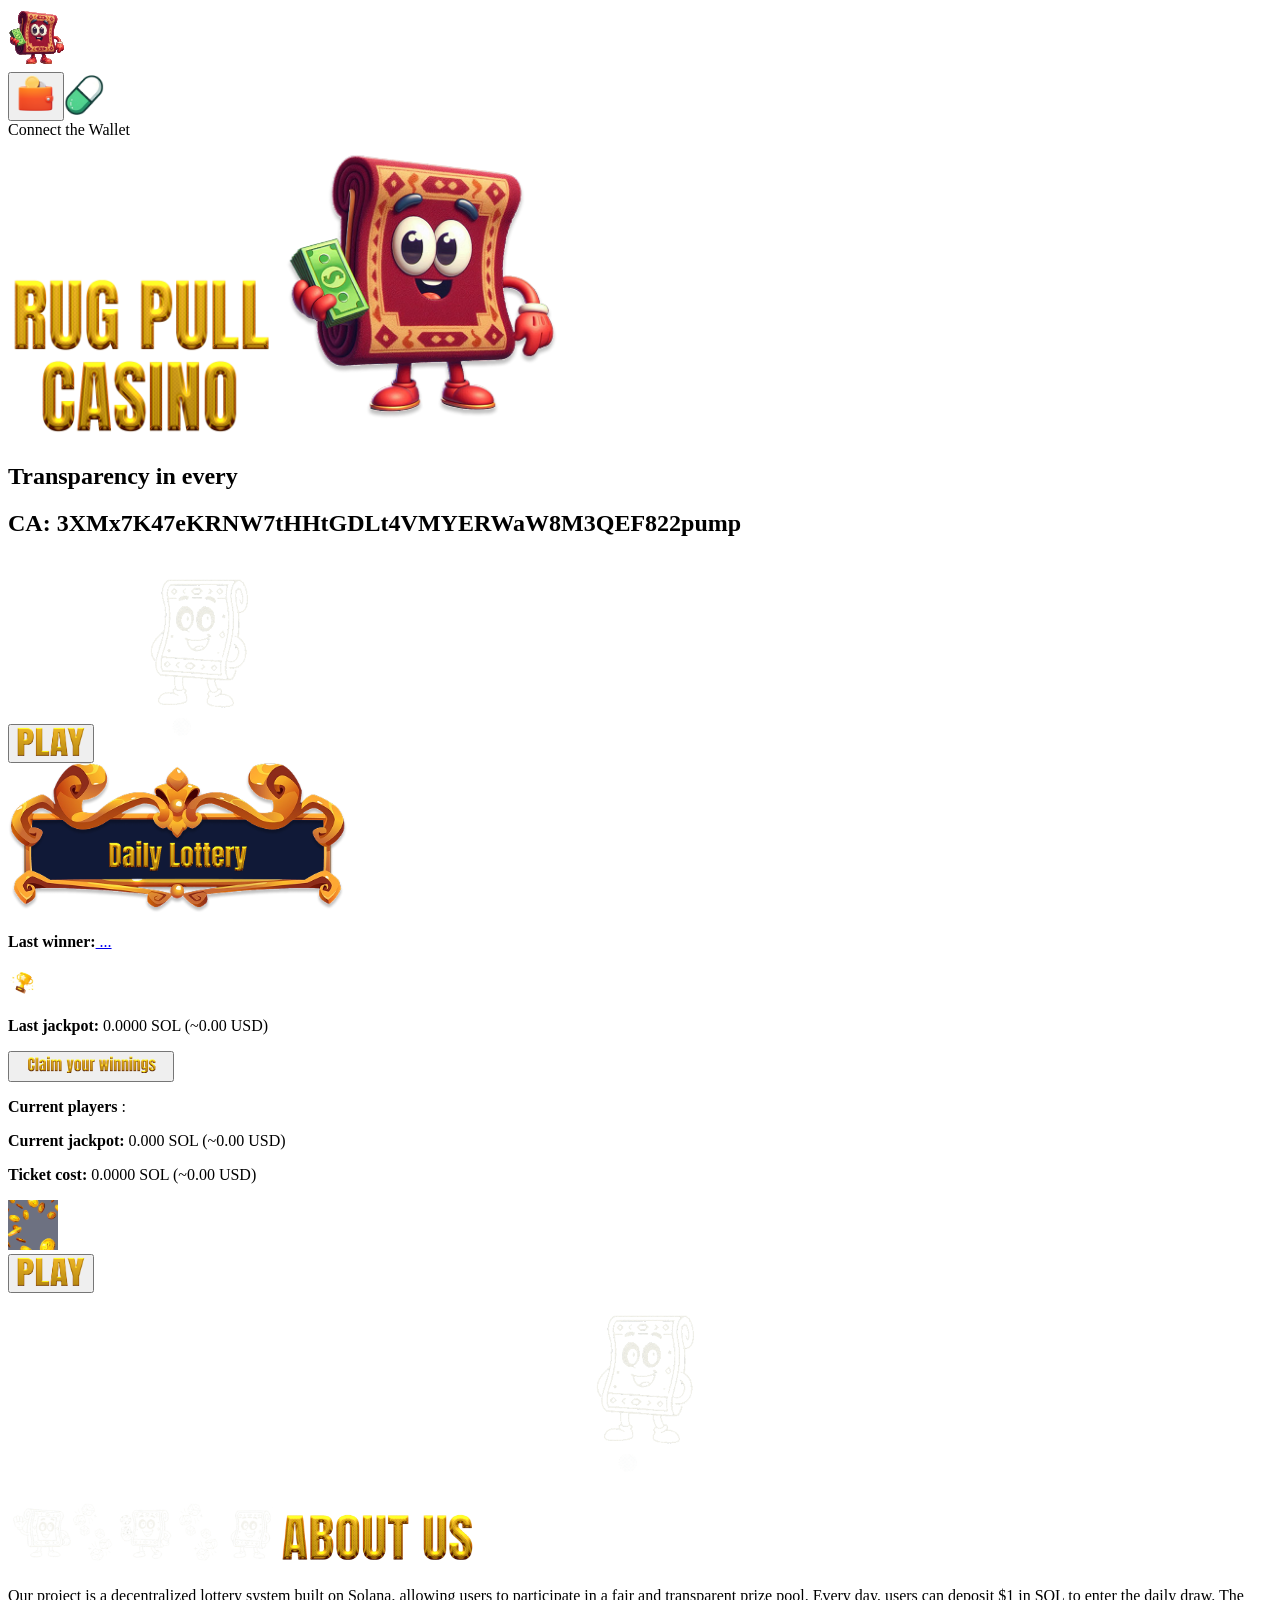
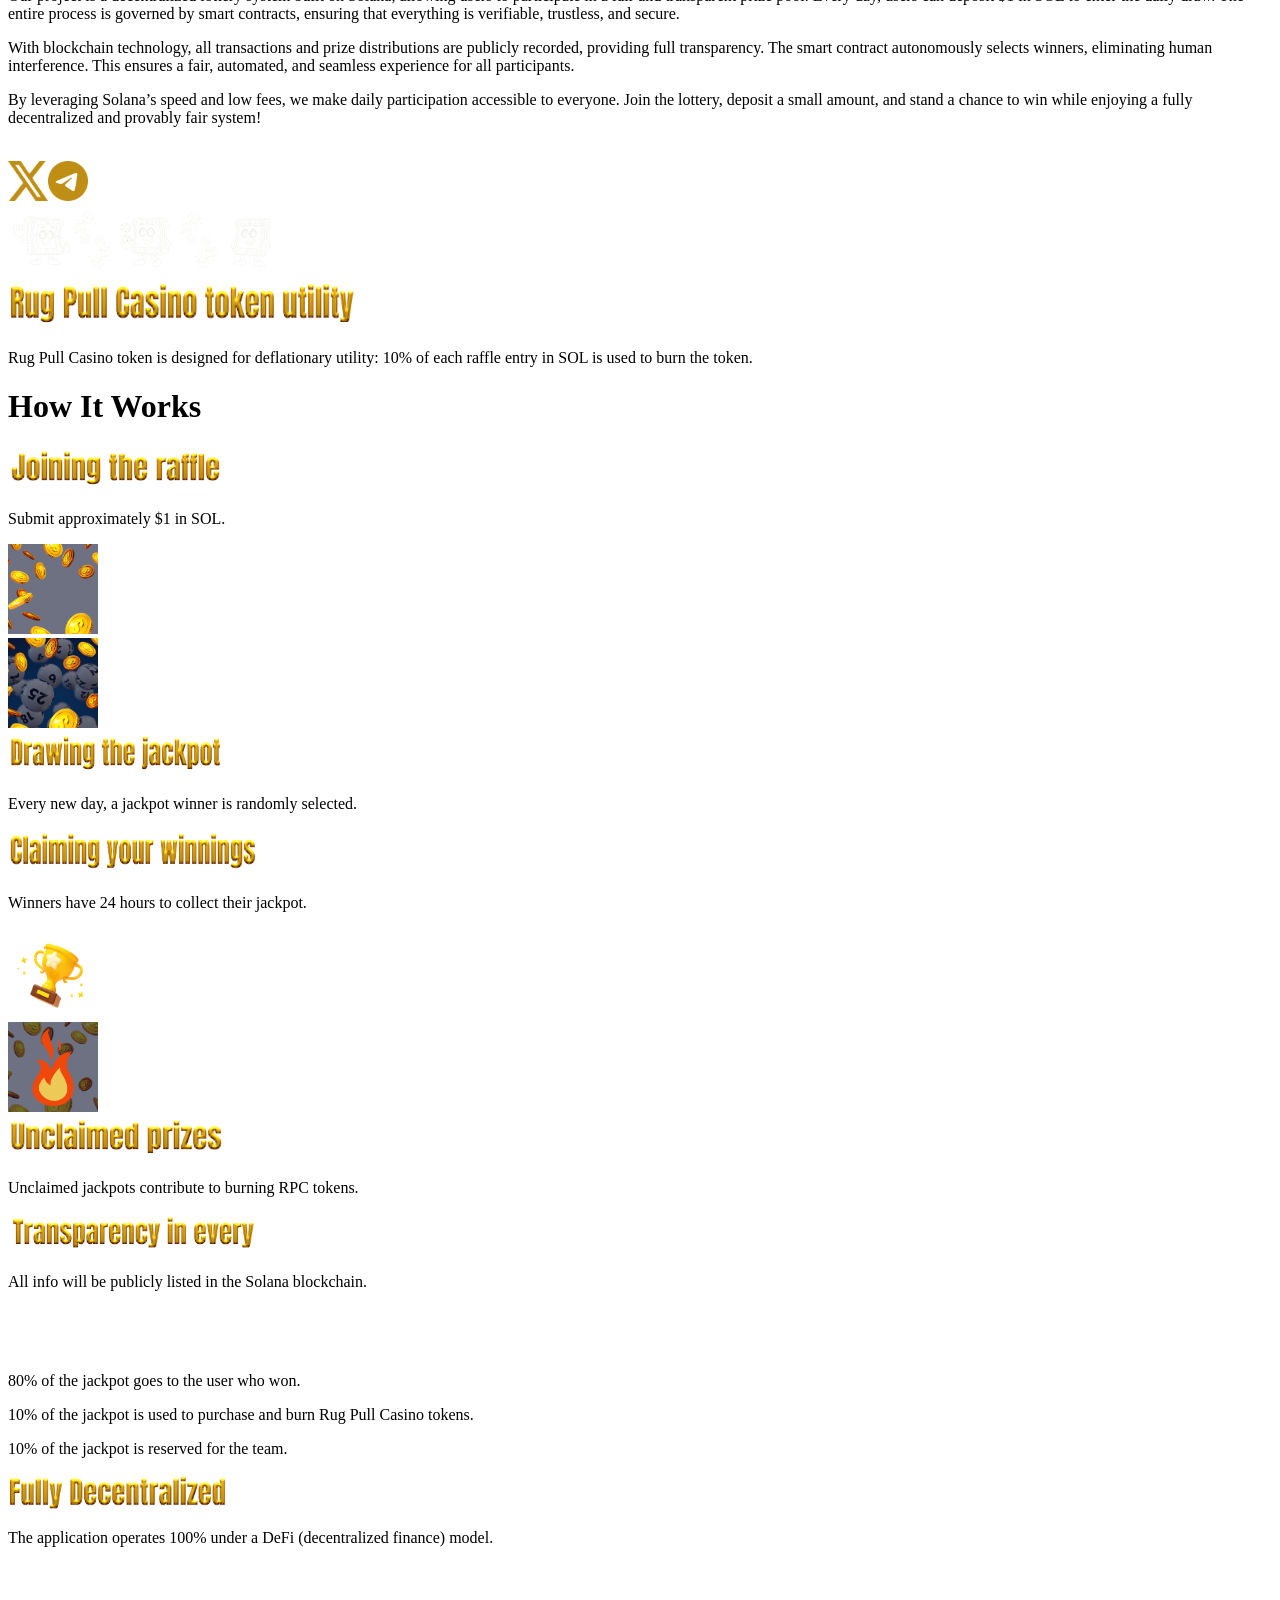
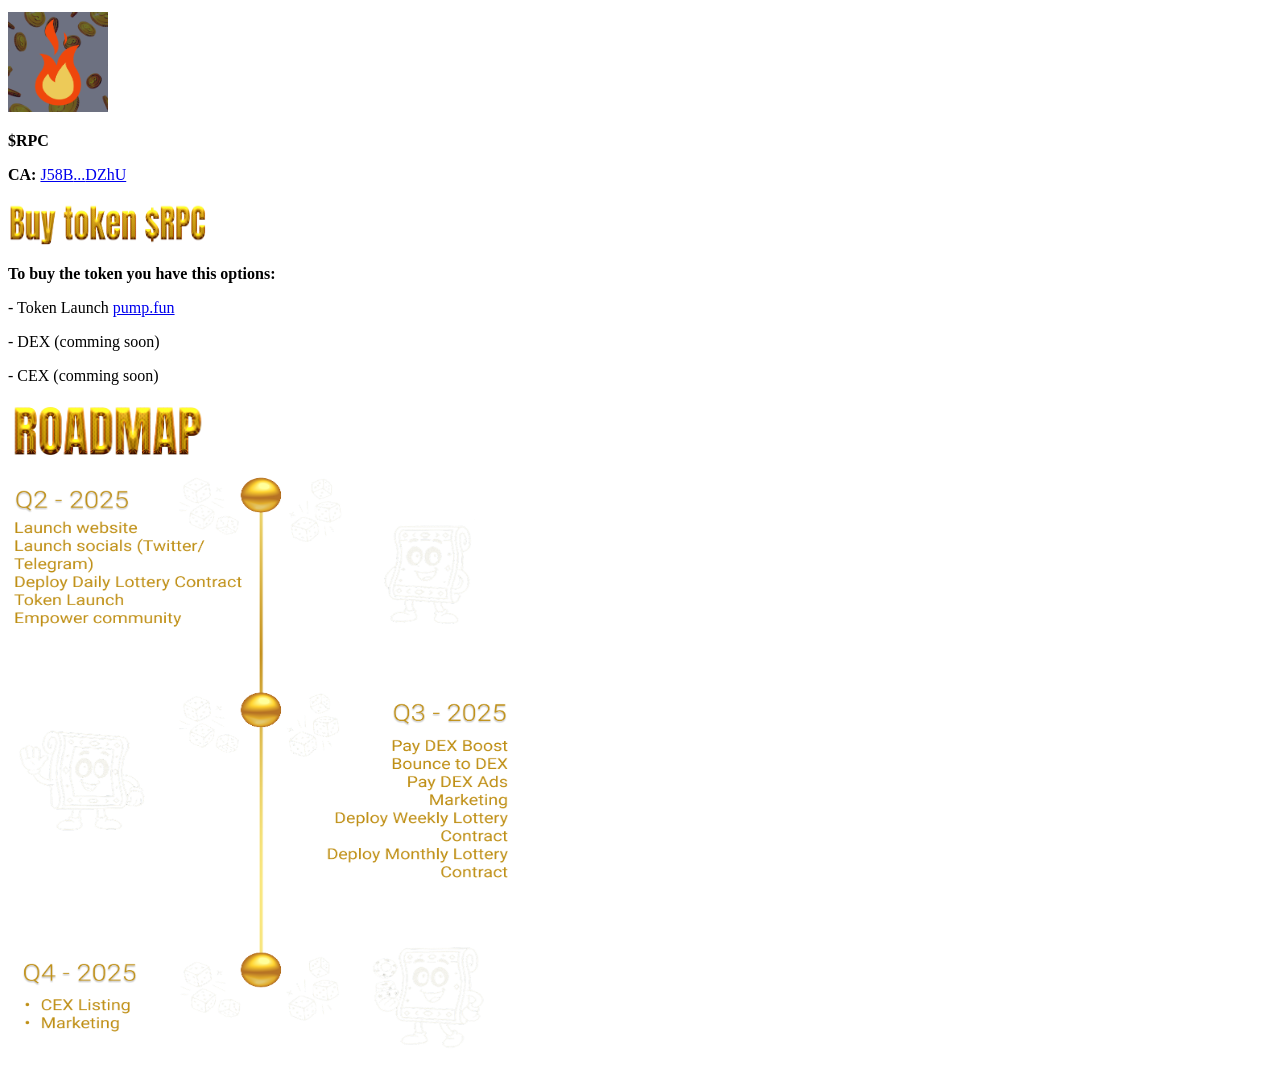
==== commit 569f06d9: "Updates" ====
--- a/index.html
+++ b/index.html
@@ -1 +1 @@
-<!DOCTYPE html><html><head><meta charSet="utf-8" data-next-head=""/><meta name="viewport" content="width=device-width" data-next-head=""/><title data-next-head="">Rug Pull Casino</title><meta name="Rug Pull Casino" content="Rug Pull Casino" data-next-head=""/><link data-next-font="" rel="preconnect" href="/" crossorigin="anonymous"/><link rel="preload" href="https://rugpullcasino.com/_next/static/css/467cf41c6e181bad.css" as="style"/><link rel="preload" href="https://rugpullcasino.com/_next/static/css/93fc5a4884a35254.css" as="style"/><link rel="stylesheet" href="https://rugpullcasino.com/_next/static/css/467cf41c6e181bad.css" data-n-g=""/><link rel="stylesheet" href="https://rugpullcasino.com/_next/static/css/93fc5a4884a35254.css" data-n-p=""/><noscript data-n-css=""></noscript><script defer="" noModule="" src="https://rugpullcasino.com/_next/static/chunks/polyfills-42372ed130431b0a.js"></script><script src="https://rugpullcasino.com/_next/static/chunks/webpack-cc50fd0250a1371a.js" defer=""></script><script src="https://rugpullcasino.com/_next/static/chunks/framework-1fd3b9569a80d3b5.js" defer=""></script><script src="https://rugpullcasino.com/_next/static/chunks/main-d36c7393f5cefa27.js" defer=""></script><script src="https://rugpullcasino.com/_next/static/chunks/pages/_app-23e3c66294ff07d9.js" defer=""></script><script src="https://rugpullcasino.com/_next/static/chunks/8015bd09-a06599aa0aa9c8d7.js" defer=""></script><script src="https://rugpullcasino.com/_next/static/chunks/571-c76a80f7eb68853c.js" defer=""></script><script src="https://rugpullcasino.com/_next/static/chunks/pages/index-b4ad9582154a2b2b.js" defer=""></script><script src="https://rugpullcasino.com/_next/static/FDhNvsZeeJ4iaqGnmJ-vP/_buildManifest.js" defer=""></script><script src="https://rugpullcasino.com/_next/static/FDhNvsZeeJ4iaqGnmJ-vP/_ssgManifest.js" defer=""></script></head><body><div id="__next"><main><div><header class="header"><a href="/"><img alt="Banner" loading="lazy" width="60" height="60" decoding="async" data-nimg="1" class="logo" style="color:transparent" src="/character.svg"/></a><div class="header-right-box"><button class="button-wallet button-wallet-gray"><img alt="Banner" loading="lazy" width="40" height="40" decoding="async" data-nimg="1" style="color:transparent" src="/wallet3.png"/></button><a href="https://pump.fun/coin/3XMx7K47eKRNW7tHHtGDLt4VMYERWaW8M3QEF822pump"><img alt="pump" loading="lazy" width="40" height="40" decoding="async" data-nimg="1" style="color:transparent" src="/pump.png"/></a></div></header><div class="tooltip"><span>Connect the Wallet</span></div><div class="container-home"><img alt="Rug pull" loading="lazy" width="270" height="170" decoding="async" data-nimg="1" class="title" style="color:transparent" src="/rug-pull-casino.png"/><img alt="Character" loading="lazy" width="300" height="300" decoding="async" data-nimg="1" class="character" style="color:transparent" src="/character.png"/><h2 class="sub-title">Transparency in every</h2><h2 class="ca-title"><strong>CA:</strong> 3XMx7K47eKRNW7tHHtGDLt4VMYERWaW8M3QEF822pump</h2><button class="button-play"><img alt="play button" loading="lazy" width="70" height="30" decoding="async" data-nimg="1" class="play-img" style="color:transparent" src="/play.png"/></button><img alt="Loading" loading="lazy" width="200" height="200" decoding="async" data-nimg="1" class="hidden" style="color:transparent" src="/spinner.gif"/></div><section id="daily" class="section-daily"><div class="container-daily"><img alt="Character" loading="lazy" width="340" height="150" decoding="async" data-nimg="1" class="title-daily-lottery" style="color:transparent" src="/header-daily-lottery.png"/><div class="container-daily-status"><div class="daily-status"><div class="card-daily"><div><p><strong>Last winner:</strong><a class="link-address" target="_blank" href="https://explorer.solana.com/address/"> ...</a></p><img alt="Title transparency" loading="lazy" width="30" height="30" decoding="async" data-nimg="1" class="img-works align-end trophy" style="color:transparent" src="/trophy.png"/></div><p><strong>Last jackpot: </strong>0.0000<!-- --> SOL (~<!-- -->0.00<!-- --> USD)</p></div><div id="claim" class="cursor hidden button-container"><button class="button-play"><img alt="claim button" loading="lazy" width="150" height="22" decoding="async" data-nimg="1" class="claim-img" style="color:transparent" src="/claim.png"/></button></div><div class="card-daily"><p class="text-players"><strong>Current players </strong>: </p><p><strong>Current jackpot:</strong> <!-- -->0.000<!-- --> SOL (~<!-- -->0.00<!-- --> USD)</p></div><div class="card-daily next-draw"><p></p></div><div class="card-daily no-p"><div><p class="text-ticket-cost"><strong>Ticket cost:</strong> <!-- -->0.0000<!-- --> SOL (~<!-- -->0.00<!-- --> USD)</p><img alt="Joining the raffle" loading="lazy" width="50" height="50" decoding="async" data-nimg="1" class="img-works align-end rotated-image" style="color:transparent" src="/money.png"/></div></div><div class="button-container"><button class="button-play"><img alt="play button" loading="lazy" width="70" height="30" decoding="async" data-nimg="1" class="play-img" style="color:transparent" src="/play.png"/></button></div><div align="center"><img alt="Loading" loading="lazy" width="200" height="200" decoding="async" data-nimg="1" class="hidden" style="color:transparent" src="/spinner.gif"/></div></div></div></div></section><section id="about" class="container-about-us"><img alt="Rug pull" loading="lazy" width="270" height="70" decoding="async" data-nimg="1" class="line-rug-up" style="color:transparent" src="/line-rug.png"/><img alt="Title about us" loading="lazy" width="200" height="60" decoding="async" data-nimg="1" class="title-about-us" style="color:transparent" src="/about-us.png"/><div class="container-a-u"><p>Our project is a decentralized lottery system built on Solana, allowing users to participate in a fair and transparent prize pool. Every day, users can deposit $1 in SOL to enter the daily draw. The entire process is governed by smart contracts, ensuring that everything is verifiable, trustless, and secure.</p><p>With blockchain technology, all transactions and prize distributions are publicly recorded, providing full transparency. The smart contract autonomously selects winners, eliminating human interference. This ensures a fair, automated, and seamless experience for all participants.</p><p>By leveraging Solana’s speed and low fees, we make daily participation accessible to everyone. Join the lottery, deposit a small amount, and stand a chance to win while enjoying a fully decentralized and provably fair system!</p></div><div>    </div><div class="align-items-center social-links"><a target="_blank" href="https://x.com/RugPullCasino"><img class="filter-gold" loading="lazy" width="40" height="40" decoding="async" data-nimg="1" style="color:transparent" src="/twitter.png"/></a><a target="_blank" href="https://t.me/RugPull_Casino"><img class="filter-gold" loading="lazy" width="40" height="40" decoding="async" data-nimg="1" style="color:transparent" src="/telegram.png"/></a></div><img alt="Rug pull" loading="lazy" width="270" height="70" decoding="async" data-nimg="1" class="line-rug-down" style="color:transparent" src="/line-rug.png"/></section><div class="container-utility"><img alt="Title transparency" loading="lazy" width="350" height="50" decoding="async" data-nimg="1" class="title-utility" style="color:transparent" src="/title-utility.png"/><p>Rug Pull Casino token is designed for deflationary utility: 10% of each raffle entry in SOL is used to burn the token.</p></div><div class="section-works"><h1 class="title-how-it-works">How It Works</h1><div class="container-how-it-works"><div class="container-works"><div class="align-left-works"><img alt="Title transparency" loading="lazy" width="216" height="43" decoding="async" data-nimg="1" class="title-joining" style="color:transparent" src="/joining.png"/><p>Submit approximately $1 in SOL.</p></div><div class="container-img-works align-end"><img alt="Joining the raffle" loading="lazy" width="90" height="90" decoding="async" data-nimg="1" class="img-works align-end" style="color:transparent" src="/money.png"/></div></div><div class="container-works"><div class="container-img-works align-start"><img alt="Drawing the jackpot" loading="lazy" width="90" height="90" decoding="async" data-nimg="1" class="img-works align-start" style="color:transparent" src="/money-lottery.jpg"/></div><div class="align-right-works"><img alt="Title transparency" loading="lazy" width="216" height="43" decoding="async" data-nimg="1" class="title-drawing" style="color:transparent" src="/drawing.png"/><p>Every new day, a jackpot winner is randomly selected.</p></div></div><div class="container-works"><div class="align-left-works"><img alt="Claiming your winning" loading="lazy" width="250" height="45" decoding="async" data-nimg="1" class="title-claiming" style="color:transparent" src="/claiming.png"/><p>Winners have 24 hours to collect their jackpot.</p></div><div class="container-img-works align-end"><img alt="Title transparency" loading="lazy" width="90" height="90" decoding="async" data-nimg="1" class="img-works align-end" style="color:transparent" src="/trophy.png"/></div></div><div class="container-works"><div class="container-img-works align-start"><img alt="Unclaimed prizes" loading="lazy" width="90" height="90" decoding="async" data-nimg="1" class="img-works align-start" style="color:transparent" src="/coin-fire.png"/></div><div class="align-right-works"><img alt="Title transparency" loading="lazy" width="216" height="43" decoding="async" data-nimg="1" class="title-unclaimed" style="color:transparent" src="/unclaimed.png"/><p>Unclaimed jackpots contribute to burning RPC tokens.</p></div></div></div></div><div class="container-transparency"><img alt="Title transparency" loading="lazy" width="250" height="40" decoding="async" data-nimg="1" class="title-transparency" style="color:transparent" src="/transparency.png"/><p>All info will be publicly listed in the Solana blockchain.</p></div><div class="container-more-info"><div class="container-solana"><img alt="Title transparency" loading="lazy" width="280" height="45" decoding="async" data-nimg="1" class="title-solana-reward" style="color:transparent" src="/solana-reward.png"/><p>80% of the jackpot goes to the user who won.</p><p>10% of the jackpot is used to purchase and burn Rug Pull Casino tokens.</p><p>10% of the jackpot is reserved for the team.</p></div><div class="container-solana"><img alt="Title transparency" loading="lazy" width="220" height="35" decoding="async" data-nimg="1" class="title-fully-decentralized" style="color:transparent" src="/fully-decentralized.png"/><p>The application operates 100% under a DeFi (decentralized finance) model.</p></div><div class="container-solana"><img alt="Title transparency" loading="lazy" width="200" height="45" decoding="async" data-nimg="1" class="title-burned-tokens" style="color:transparent" src="/burned-tokens.png"/><div class="container-burned-tokens"><img class="img-fire" loading="lazy" width="100" height="100" decoding="async" data-nimg="1" style="color:transparent" src="/coin-fire.png"/><div class="burned-info"><p><strong>$RPC </strong></p><p class="conatiner-ca"><strong>CA: </strong><a target="_blank" href="https://explorer.solana.com/address/J58BckXJeu5Zfhv482WjnpypUtAAKnVqeFYQgKvxDZhU"> <!-- -->J58B<!-- -->...<!-- -->DZhU</a></p></div></div></div><div class="container-buy-token"><div class="container-typing"><img alt="Title transparency" loading="lazy" width="200" height="45" decoding="async" data-nimg="1" class="title-buy-token-rpc" style="color:transparent" src="/buy-token-rpc.png"/></div><p class="sub-title-buy"><strong>To buy the token you have this options:</strong></p><p>- Token Launch <a class="link-address" href="https://pump.fun/coin/3XMx7K47eKRNW7tHHtGDLt4VMYERWaW8M3QEF822pump">pump.fun</a></p><p>- DEX (comming soon)</p><p>- CEX (comming soon)</p></div></div><section id="roadmap" class="section-roadmap"><div class="container-roadmap"><img alt="Title roadmap" loading="lazy" width="200" height="60" decoding="async" data-nimg="1" class="title-roadmap" style="color:transparent" src="/roadmap.png"/></div><div><img alt="Title roadmap" loading="lazy" width="500" height="600" decoding="async" data-nimg="1" class="roadmap-img" style="color:transparent" src="/roadmap-img.png"/></div></section></div></main></div><script id="__NEXT_DATA__" type="application/json">{"props":{"pageProps":{}},"page":"/","query":{},"buildId":"FDhNvsZeeJ4iaqGnmJ-vP","assetPrefix":"https://rugpullcasino.com","nextExport":true,"autoExport":true,"isFallback":false,"scriptLoader":[]}</script></body></html>+<!DOCTYPE html><html><head><meta charSet="utf-8" data-next-head=""/><meta name="viewport" content="width=device-width" data-next-head=""/><title data-next-head="">Rug Pull Casino</title><meta name="Rug Pull Casino" content="Rug Pull Casino" data-next-head=""/><link data-next-font="" rel="preconnect" href="/" crossorigin="anonymous"/><link rel="preload" href="https://rugpullcasino.com/_next/static/css/62c848e8507702d3.css" as="style"/><link rel="preload" href="https://rugpullcasino.com/_next/static/css/93fc5a4884a35254.css" as="style"/><link rel="stylesheet" href="https://rugpullcasino.com/_next/static/css/62c848e8507702d3.css" data-n-g=""/><link rel="stylesheet" href="https://rugpullcasino.com/_next/static/css/93fc5a4884a35254.css" data-n-p=""/><noscript data-n-css=""></noscript><script defer="" noModule="" src="https://rugpullcasino.com/_next/static/chunks/polyfills-42372ed130431b0a.js"></script><script src="https://rugpullcasino.com/_next/static/chunks/webpack-cc50fd0250a1371a.js" defer=""></script><script src="https://rugpullcasino.com/_next/static/chunks/framework-1fd3b9569a80d3b5.js" defer=""></script><script src="https://rugpullcasino.com/_next/static/chunks/main-d36c7393f5cefa27.js" defer=""></script><script src="https://rugpullcasino.com/_next/static/chunks/pages/_app-53609d0d20573518.js" defer=""></script><script src="https://rugpullcasino.com/_next/static/chunks/8015bd09-a06599aa0aa9c8d7.js" defer=""></script><script src="https://rugpullcasino.com/_next/static/chunks/571-c76a80f7eb68853c.js" defer=""></script><script src="https://rugpullcasino.com/_next/static/chunks/pages/index-63d257765d5bf049.js" defer=""></script><script src="https://rugpullcasino.com/_next/static/XL9wq9d9FdjHG6kPWMgLs/_buildManifest.js" defer=""></script><script src="https://rugpullcasino.com/_next/static/XL9wq9d9FdjHG6kPWMgLs/_ssgManifest.js" defer=""></script></head><body><div id="__next"><main><div><header class="header"><a href="/"><img alt="Banner" loading="lazy" width="60" height="60" decoding="async" data-nimg="1" class="logo" style="color:transparent" src="/character.svg"/></a><div class="header-right-box"><button class="button-wallet button-wallet-gray"><img alt="Banner" loading="lazy" width="40" height="40" decoding="async" data-nimg="1" style="color:transparent" src="/wallet3.png"/></button><a href="https://pump.fun/coin/3XMx7K47eKRNW7tHHtGDLt4VMYERWaW8M3QEF822pump"><img alt="pump" loading="lazy" width="40" height="40" decoding="async" data-nimg="1" style="color:transparent" src="/pump.png"/></a></div></header><div class="tooltip"><span>Connect the Wallet</span></div><div class="container-home"><img alt="Rug pull" loading="lazy" width="270" height="170" decoding="async" data-nimg="1" class="title" style="color:transparent" src="/rug-pull-casino.png"/><img alt="Character" loading="lazy" width="300" height="300" decoding="async" data-nimg="1" class="character" style="color:transparent" src="/character.png"/><h2 class="sub-title">Transparency in every</h2><h2 class="ca-title"><strong>CA:</strong> 3XMx7K47eKRNW7tHHtGDLt4VMYERWaW8M3QEF822pump</h2><button class="button-play"><img alt="play button" loading="lazy" width="70" height="30" decoding="async" data-nimg="1" class="play-img" style="color:transparent" src="/play.png"/></button><img alt="Loading" loading="lazy" width="200" height="200" decoding="async" data-nimg="1" class="hidden" style="color:transparent" src="/spinner.gif"/></div><section id="daily" class="section-daily"><div class="container-daily"><img alt="Character" loading="lazy" width="340" height="150" decoding="async" data-nimg="1" class="title-daily-lottery" style="color:transparent" src="/header-daily-lottery.png"/><div class="container-daily-status"><div class="daily-status"><div class="card-daily"><div><p><strong>Last winner:</strong><a class="link-address" target="_blank" href="https://explorer.solana.com/address/"> ...</a></p><img alt="Title transparency" loading="lazy" width="30" height="30" decoding="async" data-nimg="1" class="img-works align-end trophy" style="color:transparent" src="/trophy.png"/></div><p><strong>Last jackpot: </strong>0.0000<!-- --> SOL (~<!-- -->0.00<!-- --> USD)</p></div><div id="claim" class="cursor hidden button-container"><button class="button-play"><img alt="claim button" loading="lazy" width="150" height="22" decoding="async" data-nimg="1" class="claim-img" style="color:transparent" src="/claim.png"/></button></div><div class="card-daily"><p class="text-players"><strong>Current players </strong>: </p><p><strong>Current jackpot:</strong> <!-- -->0.000<!-- --> SOL (~<!-- -->0.00<!-- --> USD)</p></div><div class="card-daily next-draw"><p></p></div><div class="card-daily no-p"><div><p class="text-ticket-cost"><strong>Ticket cost:</strong> <!-- -->0.0000<!-- --> SOL (~<!-- -->0.00<!-- --> USD)</p><img alt="Joining the raffle" loading="lazy" width="50" height="50" decoding="async" data-nimg="1" class="img-works align-end rotated-image" style="color:transparent" src="/money.png"/></div></div><div class="button-container"><button class="button-play"><img alt="play button" loading="lazy" width="70" height="30" decoding="async" data-nimg="1" class="play-img" style="color:transparent" src="/play.png"/></button></div><div align="center"><img alt="Loading" loading="lazy" width="200" height="200" decoding="async" data-nimg="1" class="hidden" style="color:transparent" src="/spinner.gif"/></div></div></div></div></section><section id="about" class="container-about-us"><img alt="Rug pull" loading="lazy" width="270" height="70" decoding="async" data-nimg="1" class="line-rug-up" style="color:transparent" src="/line-rug.png"/><img alt="Title about us" loading="lazy" width="200" height="60" decoding="async" data-nimg="1" class="title-about-us" style="color:transparent" src="/about-us.png"/><div class="container-a-u"><p>Our project is a decentralized lottery system built on Solana, allowing users to participate in a fair and transparent prize pool. Every day, users can deposit $1 in SOL to enter the daily draw. The entire process is governed by smart contracts, ensuring that everything is verifiable, trustless, and secure.</p><p>With blockchain technology, all transactions and prize distributions are publicly recorded, providing full transparency. The smart contract autonomously selects winners, eliminating human interference. This ensures a fair, automated, and seamless experience for all participants.</p><p>By leveraging Solana’s speed and low fees, we make daily participation accessible to everyone. Join the lottery, deposit a small amount, and stand a chance to win while enjoying a fully decentralized and provably fair system!</p></div><div>    </div><div class="align-items-center social-links"><a target="_blank" href="https://x.com/RugPullCasino"><img class="filter-gold" loading="lazy" width="40" height="40" decoding="async" data-nimg="1" style="color:transparent" src="/twitter.png"/></a><a target="_blank" href="https://t.me/RugPull_Casino"><img class="filter-gold" loading="lazy" width="40" height="40" decoding="async" data-nimg="1" style="color:transparent" src="/telegram.png"/></a></div><img alt="Rug pull" loading="lazy" width="270" height="70" decoding="async" data-nimg="1" class="line-rug-down" style="color:transparent" src="/line-rug.png"/></section><div class="container-utility"><img alt="Title transparency" loading="lazy" width="350" height="50" decoding="async" data-nimg="1" class="title-utility" style="color:transparent" src="/title-utility.png"/><p>Rug Pull Casino token is designed for deflationary utility: 10% of each raffle entry in SOL is used to burn the token.</p></div><div class="section-works"><h1 class="title-how-it-works">How It Works</h1><div class="container-how-it-works"><div class="container-works"><div class="align-left-works"><img alt="Title transparency" loading="lazy" width="216" height="43" decoding="async" data-nimg="1" class="title-joining" style="color:transparent" src="/joining.png"/><p>Submit approximately $1 in SOL.</p></div><div class="container-img-works align-end"><img alt="Joining the raffle" loading="lazy" width="90" height="90" decoding="async" data-nimg="1" class="img-works align-end" style="color:transparent" src="/money.png"/></div></div><div class="container-works"><div class="container-img-works align-start"><img alt="Drawing the jackpot" loading="lazy" width="90" height="90" decoding="async" data-nimg="1" class="img-works align-start" style="color:transparent" src="/money-lottery.jpg"/></div><div class="align-right-works"><img alt="Title transparency" loading="lazy" width="216" height="43" decoding="async" data-nimg="1" class="title-drawing" style="color:transparent" src="/drawing.png"/><p>Every new day, a jackpot winner is randomly selected.</p></div></div><div class="container-works"><div class="align-left-works"><img alt="Claiming your winning" loading="lazy" width="250" height="45" decoding="async" data-nimg="1" class="title-claiming" style="color:transparent" src="/claiming.png"/><p>Winners have 24 hours to collect their jackpot.</p></div><div class="container-img-works align-end"><img alt="Title transparency" loading="lazy" width="90" height="90" decoding="async" data-nimg="1" class="img-works align-end" style="color:transparent" src="/trophy.png"/></div></div><div class="container-works"><div class="container-img-works align-start"><img alt="Unclaimed prizes" loading="lazy" width="90" height="90" decoding="async" data-nimg="1" class="img-works align-start" style="color:transparent" src="/coin-fire.png"/></div><div class="align-right-works"><img alt="Title transparency" loading="lazy" width="216" height="43" decoding="async" data-nimg="1" class="title-unclaimed" style="color:transparent" src="/unclaimed.png"/><p>Unclaimed jackpots contribute to burning RPC tokens.</p></div></div></div></div><div class="container-transparency"><img alt="Title transparency" loading="lazy" width="250" height="40" decoding="async" data-nimg="1" class="title-transparency" style="color:transparent" src="/transparency.png"/><p>All info will be publicly listed in the Solana blockchain.</p></div><div class="container-more-info"><div class="container-solana"><img alt="Title transparency" loading="lazy" width="280" height="45" decoding="async" data-nimg="1" class="title-solana-reward" style="color:transparent" src="/solana-reward.png"/><p>80% of the jackpot goes to the user who won.</p><p>10% of the jackpot is used to purchase and burn Rug Pull Casino tokens.</p><p>10% of the jackpot is reserved for the team.</p></div><div class="container-solana"><img alt="Title transparency" loading="lazy" width="220" height="35" decoding="async" data-nimg="1" class="title-fully-decentralized" style="color:transparent" src="/fully-decentralized.png"/><p>The application operates 100% under a DeFi (decentralized finance) model.</p></div><div class="container-solana"><img alt="Title transparency" loading="lazy" width="200" height="45" decoding="async" data-nimg="1" class="title-burned-tokens" style="color:transparent" src="/burned-tokens.png"/><div class="container-burned-tokens"><img class="img-fire" loading="lazy" width="100" height="100" decoding="async" data-nimg="1" style="color:transparent" src="/coin-fire.png"/><div class="burned-info"><p><strong>$RPC </strong></p><p class="conatiner-ca"><strong>CA: </strong><a target="_blank" href="https://explorer.solana.com/address/J58BckXJeu5Zfhv482WjnpypUtAAKnVqeFYQgKvxDZhU"> <!-- -->J58B<!-- -->...<!-- -->DZhU</a></p></div></div></div><div class="container-buy-token"><div class="container-typing"><img alt="Title transparency" loading="lazy" width="200" height="45" decoding="async" data-nimg="1" class="title-buy-token-rpc" style="color:transparent" src="/buy-token-rpc.png"/></div><p class="sub-title-buy"><strong>To buy the token you have this options:</strong></p><p>- Token Launch <a class="link-address" href="https://pump.fun/coin/3XMx7K47eKRNW7tHHtGDLt4VMYERWaW8M3QEF822pump">pump.fun</a></p><p>- DEX (comming soon)</p><p>- CEX (comming soon)</p></div></div><section id="roadmap" class="section-roadmap"><div class="container-roadmap"><img alt="Title roadmap" loading="lazy" width="200" height="60" decoding="async" data-nimg="1" class="title-roadmap" style="color:transparent" src="/roadmap.png"/></div><div><img alt="Title roadmap" loading="lazy" width="500" height="600" decoding="async" data-nimg="1" class="roadmap-img" style="color:transparent" src="/roadmap-img.png"/></div></section></div></main></div><script id="__NEXT_DATA__" type="application/json">{"props":{"pageProps":{}},"page":"/","query":{},"buildId":"XL9wq9d9FdjHG6kPWMgLs","assetPrefix":"https://rugpullcasino.com","nextExport":true,"autoExport":true,"isFallback":false,"scriptLoader":[]}</script></body></html>
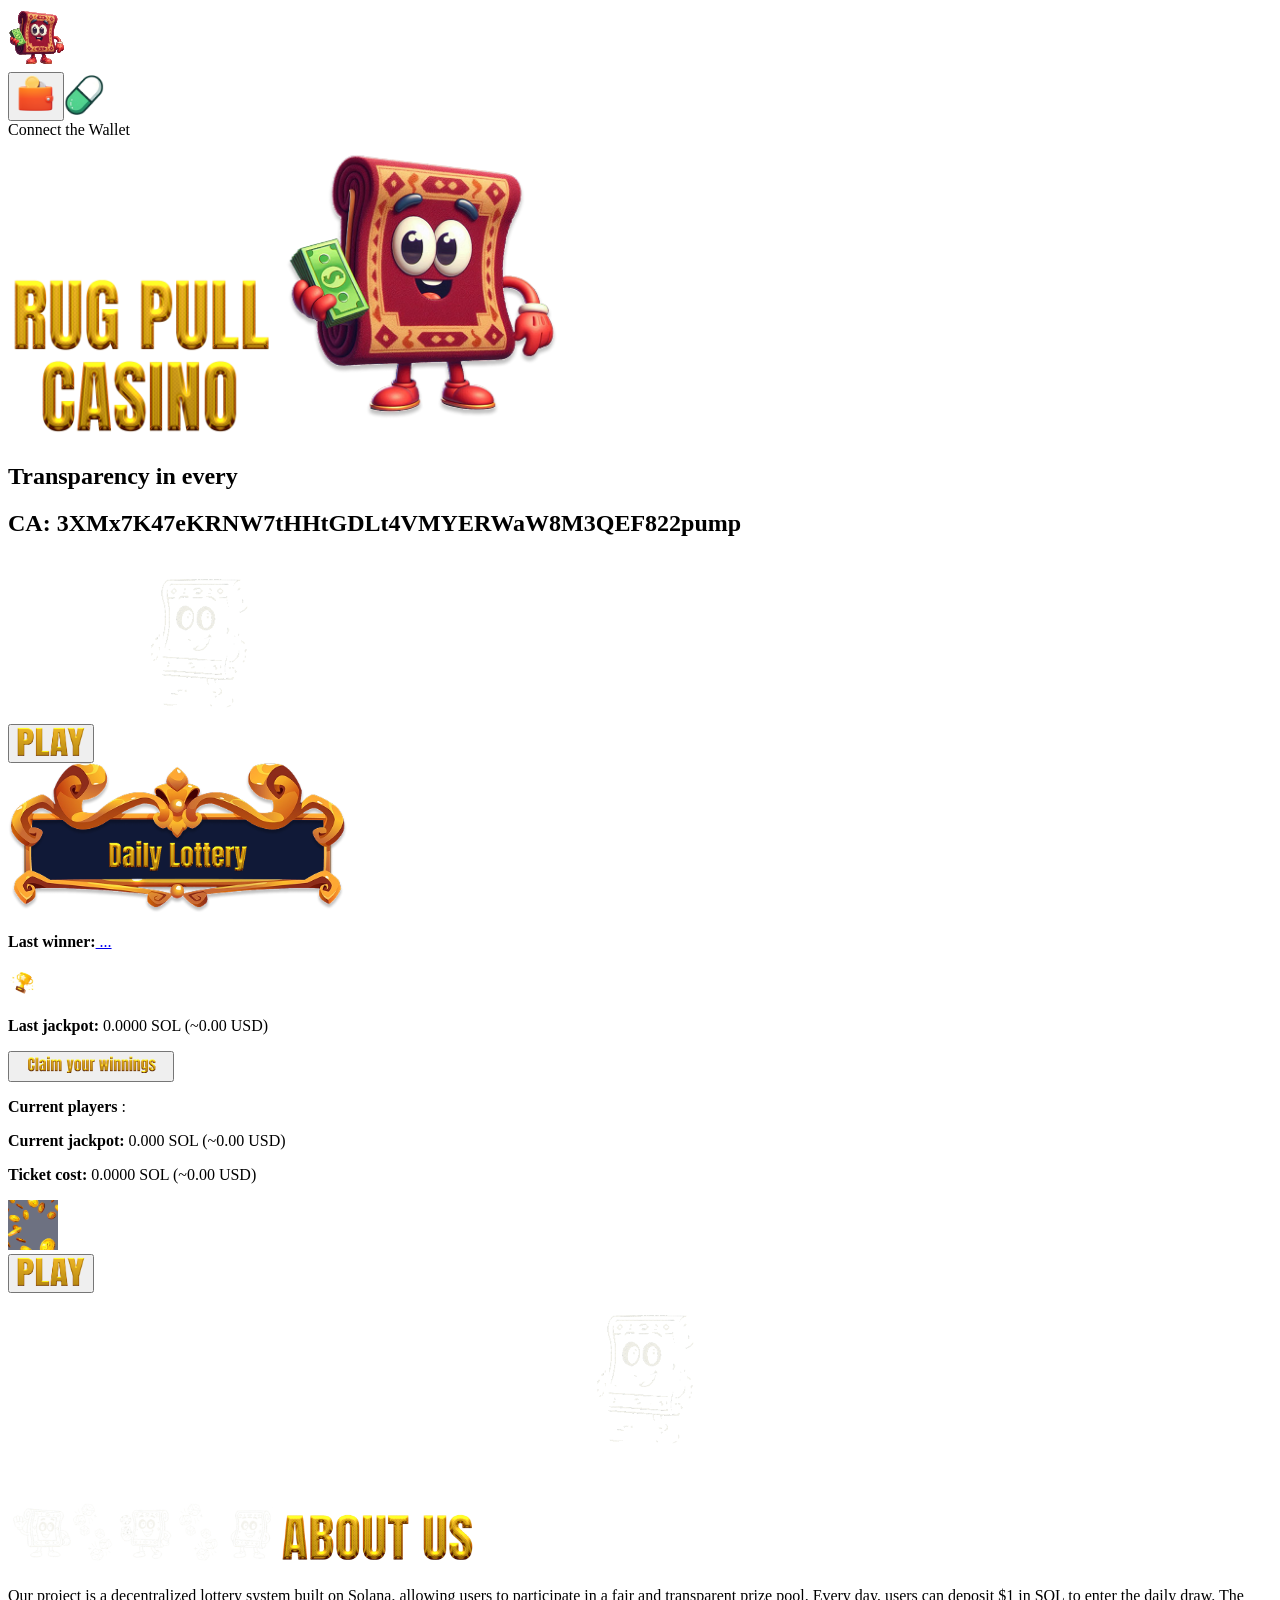
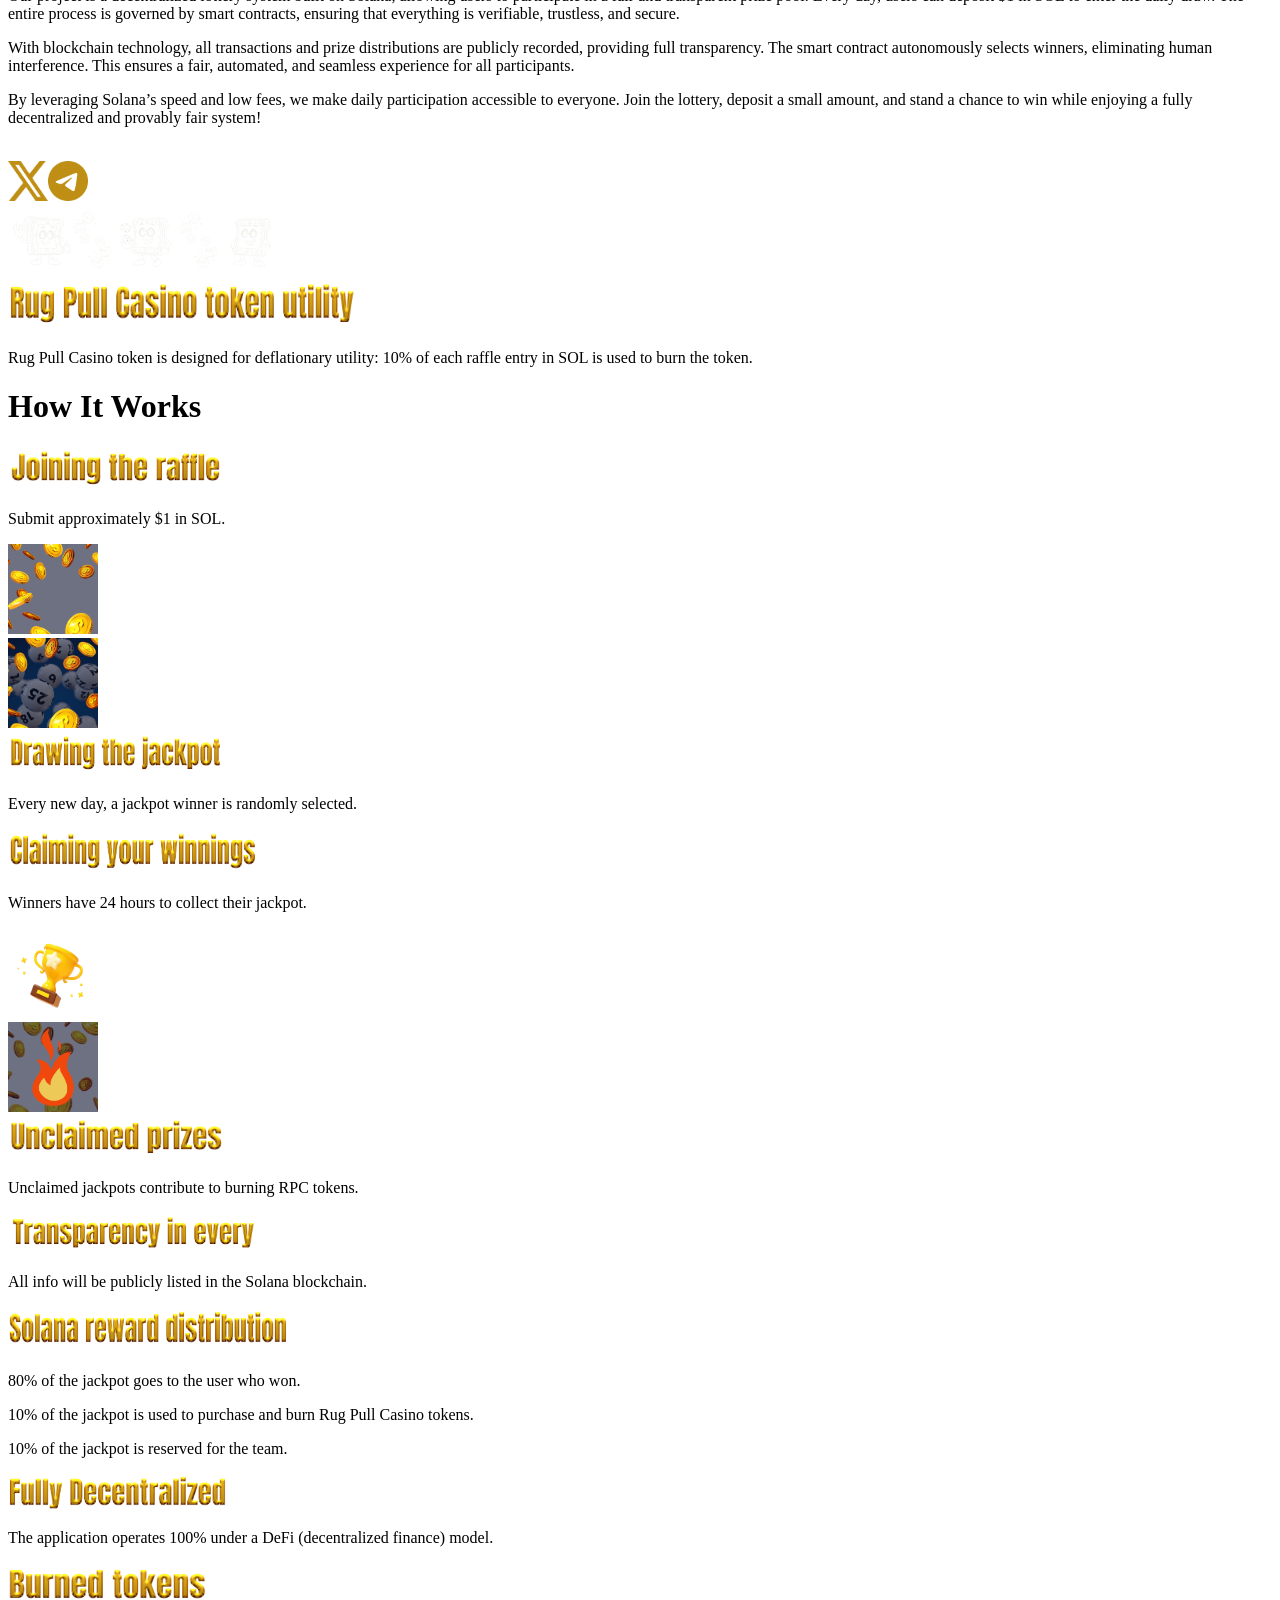
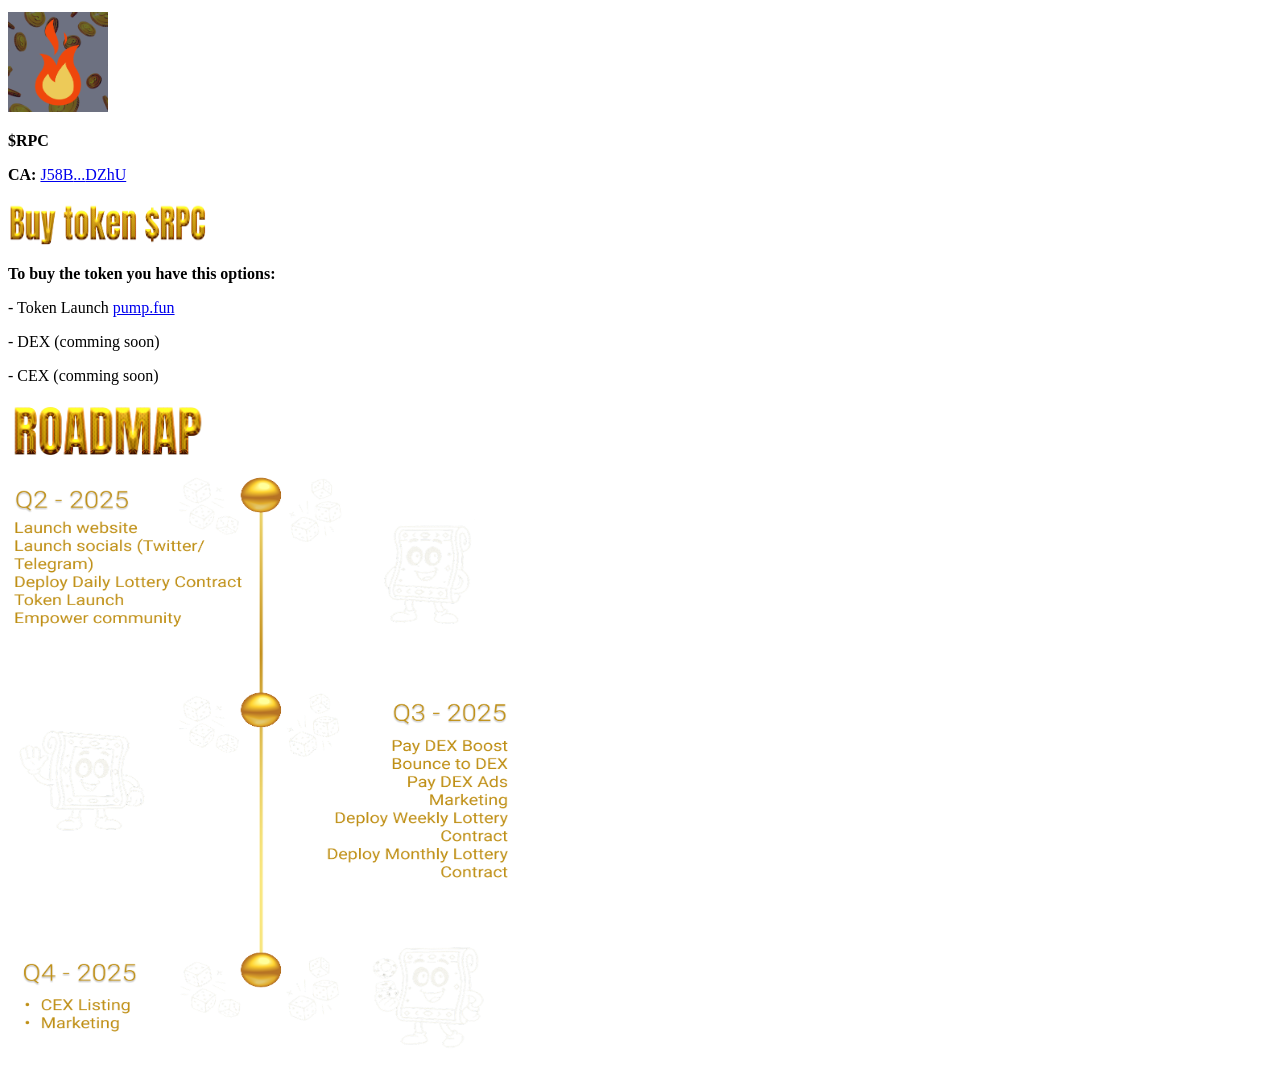
==== commit 7755b762: "Updates" ====
--- a/index.html
+++ b/index.html
@@ -1 +1 @@
-<!DOCTYPE html><html><head><meta charSet="utf-8" data-next-head=""/><meta name="viewport" content="width=device-width" data-next-head=""/><title data-next-head="">Rug Pull Casino</title><meta name="Rug Pull Casino" content="Rug Pull Casino" data-next-head=""/><link data-next-font="" rel="preconnect" href="/" crossorigin="anonymous"/><link rel="preload" href="https://rugpullcasino.com/_next/static/css/62c848e8507702d3.css" as="style"/><link rel="preload" href="https://rugpullcasino.com/_next/static/css/93fc5a4884a35254.css" as="style"/><link rel="stylesheet" href="https://rugpullcasino.com/_next/static/css/62c848e8507702d3.css" data-n-g=""/><link rel="stylesheet" href="https://rugpullcasino.com/_next/static/css/93fc5a4884a35254.css" data-n-p=""/><noscript data-n-css=""></noscript><script defer="" noModule="" src="https://rugpullcasino.com/_next/static/chunks/polyfills-42372ed130431b0a.js"></script><script src="https://rugpullcasino.com/_next/static/chunks/webpack-cc50fd0250a1371a.js" defer=""></script><script src="https://rugpullcasino.com/_next/static/chunks/framework-1fd3b9569a80d3b5.js" defer=""></script><script src="https://rugpullcasino.com/_next/static/chunks/main-d36c7393f5cefa27.js" defer=""></script><script src="https://rugpullcasino.com/_next/static/chunks/pages/_app-53609d0d20573518.js" defer=""></script><script src="https://rugpullcasino.com/_next/static/chunks/8015bd09-a06599aa0aa9c8d7.js" defer=""></script><script src="https://rugpullcasino.com/_next/static/chunks/571-c76a80f7eb68853c.js" defer=""></script><script src="https://rugpullcasino.com/_next/static/chunks/pages/index-63d257765d5bf049.js" defer=""></script><script src="https://rugpullcasino.com/_next/static/XL9wq9d9FdjHG6kPWMgLs/_buildManifest.js" defer=""></script><script src="https://rugpullcasino.com/_next/static/XL9wq9d9FdjHG6kPWMgLs/_ssgManifest.js" defer=""></script></head><body><div id="__next"><main><div><header class="header"><a href="/"><img alt="Banner" loading="lazy" width="60" height="60" decoding="async" data-nimg="1" class="logo" style="color:transparent" src="/character.svg"/></a><div class="header-right-box"><button class="button-wallet button-wallet-gray"><img alt="Banner" loading="lazy" width="40" height="40" decoding="async" data-nimg="1" style="color:transparent" src="/wallet3.png"/></button><a href="https://pump.fun/coin/3XMx7K47eKRNW7tHHtGDLt4VMYERWaW8M3QEF822pump"><img alt="pump" loading="lazy" width="40" height="40" decoding="async" data-nimg="1" style="color:transparent" src="/pump.png"/></a></div></header><div class="tooltip"><span>Connect the Wallet</span></div><div class="container-home"><img alt="Rug pull" loading="lazy" width="270" height="170" decoding="async" data-nimg="1" class="title" style="color:transparent" src="/rug-pull-casino.png"/><img alt="Character" loading="lazy" width="300" height="300" decoding="async" data-nimg="1" class="character" style="color:transparent" src="/character.png"/><h2 class="sub-title">Transparency in every</h2><h2 class="ca-title"><strong>CA:</strong> 3XMx7K47eKRNW7tHHtGDLt4VMYERWaW8M3QEF822pump</h2><button class="button-play"><img alt="play button" loading="lazy" width="70" height="30" decoding="async" data-nimg="1" class="play-img" style="color:transparent" src="/play.png"/></button><img alt="Loading" loading="lazy" width="200" height="200" decoding="async" data-nimg="1" class="hidden" style="color:transparent" src="/spinner.gif"/></div><section id="daily" class="section-daily"><div class="container-daily"><img alt="Character" loading="lazy" width="340" height="150" decoding="async" data-nimg="1" class="title-daily-lottery" style="color:transparent" src="/header-daily-lottery.png"/><div class="container-daily-status"><div class="daily-status"><div class="card-daily"><div><p><strong>Last winner:</strong><a class="link-address" target="_blank" href="https://explorer.solana.com/address/"> ...</a></p><img alt="Title transparency" loading="lazy" width="30" height="30" decoding="async" data-nimg="1" class="img-works align-end trophy" style="color:transparent" src="/trophy.png"/></div><p><strong>Last jackpot: </strong>0.0000<!-- --> SOL (~<!-- -->0.00<!-- --> USD)</p></div><div id="claim" class="cursor hidden button-container"><button class="button-play"><img alt="claim button" loading="lazy" width="150" height="22" decoding="async" data-nimg="1" class="claim-img" style="color:transparent" src="/claim.png"/></button></div><div class="card-daily"><p class="text-players"><strong>Current players </strong>: </p><p><strong>Current jackpot:</strong> <!-- -->0.000<!-- --> SOL (~<!-- -->0.00<!-- --> USD)</p></div><div class="card-daily next-draw"><p></p></div><div class="card-daily no-p"><div><p class="text-ticket-cost"><strong>Ticket cost:</strong> <!-- -->0.0000<!-- --> SOL (~<!-- -->0.00<!-- --> USD)</p><img alt="Joining the raffle" loading="lazy" width="50" height="50" decoding="async" data-nimg="1" class="img-works align-end rotated-image" style="color:transparent" src="/money.png"/></div></div><div class="button-container"><button class="button-play"><img alt="play button" loading="lazy" width="70" height="30" decoding="async" data-nimg="1" class="play-img" style="color:transparent" src="/play.png"/></button></div><div align="center"><img alt="Loading" loading="lazy" width="200" height="200" decoding="async" data-nimg="1" class="hidden" style="color:transparent" src="/spinner.gif"/></div></div></div></div></section><section id="about" class="container-about-us"><img alt="Rug pull" loading="lazy" width="270" height="70" decoding="async" data-nimg="1" class="line-rug-up" style="color:transparent" src="/line-rug.png"/><img alt="Title about us" loading="lazy" width="200" height="60" decoding="async" data-nimg="1" class="title-about-us" style="color:transparent" src="/about-us.png"/><div class="container-a-u"><p>Our project is a decentralized lottery system built on Solana, allowing users to participate in a fair and transparent prize pool. Every day, users can deposit $1 in SOL to enter the daily draw. The entire process is governed by smart contracts, ensuring that everything is verifiable, trustless, and secure.</p><p>With blockchain technology, all transactions and prize distributions are publicly recorded, providing full transparency. The smart contract autonomously selects winners, eliminating human interference. This ensures a fair, automated, and seamless experience for all participants.</p><p>By leveraging Solana’s speed and low fees, we make daily participation accessible to everyone. Join the lottery, deposit a small amount, and stand a chance to win while enjoying a fully decentralized and provably fair system!</p></div><div>    </div><div class="align-items-center social-links"><a target="_blank" href="https://x.com/RugPullCasino"><img class="filter-gold" loading="lazy" width="40" height="40" decoding="async" data-nimg="1" style="color:transparent" src="/twitter.png"/></a><a target="_blank" href="https://t.me/RugPull_Casino"><img class="filter-gold" loading="lazy" width="40" height="40" decoding="async" data-nimg="1" style="color:transparent" src="/telegram.png"/></a></div><img alt="Rug pull" loading="lazy" width="270" height="70" decoding="async" data-nimg="1" class="line-rug-down" style="color:transparent" src="/line-rug.png"/></section><div class="container-utility"><img alt="Title transparency" loading="lazy" width="350" height="50" decoding="async" data-nimg="1" class="title-utility" style="color:transparent" src="/title-utility.png"/><p>Rug Pull Casino token is designed for deflationary utility: 10% of each raffle entry in SOL is used to burn the token.</p></div><div class="section-works"><h1 class="title-how-it-works">How It Works</h1><div class="container-how-it-works"><div class="container-works"><div class="align-left-works"><img alt="Title transparency" loading="lazy" width="216" height="43" decoding="async" data-nimg="1" class="title-joining" style="color:transparent" src="/joining.png"/><p>Submit approximately $1 in SOL.</p></div><div class="container-img-works align-end"><img alt="Joining the raffle" loading="lazy" width="90" height="90" decoding="async" data-nimg="1" class="img-works align-end" style="color:transparent" src="/money.png"/></div></div><div class="container-works"><div class="container-img-works align-start"><img alt="Drawing the jackpot" loading="lazy" width="90" height="90" decoding="async" data-nimg="1" class="img-works align-start" style="color:transparent" src="/money-lottery.jpg"/></div><div class="align-right-works"><img alt="Title transparency" loading="lazy" width="216" height="43" decoding="async" data-nimg="1" class="title-drawing" style="color:transparent" src="/drawing.png"/><p>Every new day, a jackpot winner is randomly selected.</p></div></div><div class="container-works"><div class="align-left-works"><img alt="Claiming your winning" loading="lazy" width="250" height="45" decoding="async" data-nimg="1" class="title-claiming" style="color:transparent" src="/claiming.png"/><p>Winners have 24 hours to collect their jackpot.</p></div><div class="container-img-works align-end"><img alt="Title transparency" loading="lazy" width="90" height="90" decoding="async" data-nimg="1" class="img-works align-end" style="color:transparent" src="/trophy.png"/></div></div><div class="container-works"><div class="container-img-works align-start"><img alt="Unclaimed prizes" loading="lazy" width="90" height="90" decoding="async" data-nimg="1" class="img-works align-start" style="color:transparent" src="/coin-fire.png"/></div><div class="align-right-works"><img alt="Title transparency" loading="lazy" width="216" height="43" decoding="async" data-nimg="1" class="title-unclaimed" style="color:transparent" src="/unclaimed.png"/><p>Unclaimed jackpots contribute to burning RPC tokens.</p></div></div></div></div><div class="container-transparency"><img alt="Title transparency" loading="lazy" width="250" height="40" decoding="async" data-nimg="1" class="title-transparency" style="color:transparent" src="/transparency.png"/><p>All info will be publicly listed in the Solana blockchain.</p></div><div class="container-more-info"><div class="container-solana"><img alt="Title transparency" loading="lazy" width="280" height="45" decoding="async" data-nimg="1" class="title-solana-reward" style="color:transparent" src="/solana-reward.png"/><p>80% of the jackpot goes to the user who won.</p><p>10% of the jackpot is used to purchase and burn Rug Pull Casino tokens.</p><p>10% of the jackpot is reserved for the team.</p></div><div class="container-solana"><img alt="Title transparency" loading="lazy" width="220" height="35" decoding="async" data-nimg="1" class="title-fully-decentralized" style="color:transparent" src="/fully-decentralized.png"/><p>The application operates 100% under a DeFi (decentralized finance) model.</p></div><div class="container-solana"><img alt="Title transparency" loading="lazy" width="200" height="45" decoding="async" data-nimg="1" class="title-burned-tokens" style="color:transparent" src="/burned-tokens.png"/><div class="container-burned-tokens"><img class="img-fire" loading="lazy" width="100" height="100" decoding="async" data-nimg="1" style="color:transparent" src="/coin-fire.png"/><div class="burned-info"><p><strong>$RPC </strong></p><p class="conatiner-ca"><strong>CA: </strong><a target="_blank" href="https://explorer.solana.com/address/J58BckXJeu5Zfhv482WjnpypUtAAKnVqeFYQgKvxDZhU"> <!-- -->J58B<!-- -->...<!-- -->DZhU</a></p></div></div></div><div class="container-buy-token"><div class="container-typing"><img alt="Title transparency" loading="lazy" width="200" height="45" decoding="async" data-nimg="1" class="title-buy-token-rpc" style="color:transparent" src="/buy-token-rpc.png"/></div><p class="sub-title-buy"><strong>To buy the token you have this options:</strong></p><p>- Token Launch <a class="link-address" href="https://pump.fun/coin/3XMx7K47eKRNW7tHHtGDLt4VMYERWaW8M3QEF822pump">pump.fun</a></p><p>- DEX (comming soon)</p><p>- CEX (comming soon)</p></div></div><section id="roadmap" class="section-roadmap"><div class="container-roadmap"><img alt="Title roadmap" loading="lazy" width="200" height="60" decoding="async" data-nimg="1" class="title-roadmap" style="color:transparent" src="/roadmap.png"/></div><div><img alt="Title roadmap" loading="lazy" width="500" height="600" decoding="async" data-nimg="1" class="roadmap-img" style="color:transparent" src="/roadmap-img.png"/></div></section></div></main></div><script id="__NEXT_DATA__" type="application/json">{"props":{"pageProps":{}},"page":"/","query":{},"buildId":"XL9wq9d9FdjHG6kPWMgLs","assetPrefix":"https://rugpullcasino.com","nextExport":true,"autoExport":true,"isFallback":false,"scriptLoader":[]}</script></body></html>+<!DOCTYPE html><html><head><meta charSet="utf-8" data-next-head=""/><meta name="viewport" content="width=device-width" data-next-head=""/><title data-next-head="">Rug Pull Casino</title><meta name="Rug Pull Casino" content="Rug Pull Casino" data-next-head=""/><link data-next-font="" rel="preconnect" href="/" crossorigin="anonymous"/><link rel="preload" href="https://rugpullcasino.com/_next/static/css/62c848e8507702d3.css" as="style"/><link rel="preload" href="https://rugpullcasino.com/_next/static/css/93fc5a4884a35254.css" as="style"/><link rel="stylesheet" href="https://rugpullcasino.com/_next/static/css/62c848e8507702d3.css" data-n-g=""/><link rel="stylesheet" href="https://rugpullcasino.com/_next/static/css/93fc5a4884a35254.css" data-n-p=""/><noscript data-n-css=""></noscript><script defer="" noModule="" src="https://rugpullcasino.com/_next/static/chunks/polyfills-42372ed130431b0a.js"></script><script src="https://rugpullcasino.com/_next/static/chunks/webpack-cc50fd0250a1371a.js" defer=""></script><script src="https://rugpullcasino.com/_next/static/chunks/framework-1fd3b9569a80d3b5.js" defer=""></script><script src="https://rugpullcasino.com/_next/static/chunks/main-d36c7393f5cefa27.js" defer=""></script><script src="https://rugpullcasino.com/_next/static/chunks/pages/_app-53609d0d20573518.js" defer=""></script><script src="https://rugpullcasino.com/_next/static/chunks/8015bd09-a06599aa0aa9c8d7.js" defer=""></script><script src="https://rugpullcasino.com/_next/static/chunks/571-c76a80f7eb68853c.js" defer=""></script><script src="https://rugpullcasino.com/_next/static/chunks/pages/index-b4ad9582154a2b2b.js" defer=""></script><script src="https://rugpullcasino.com/_next/static/jcWXDfzrT0m2iFrKnB_qn/_buildManifest.js" defer=""></script><script src="https://rugpullcasino.com/_next/static/jcWXDfzrT0m2iFrKnB_qn/_ssgManifest.js" defer=""></script></head><body><div id="__next"><main><div><header class="header"><a href="/"><img alt="Banner" loading="lazy" width="60" height="60" decoding="async" data-nimg="1" class="logo" style="color:transparent" src="/character.svg"/></a><div class="header-right-box"><button class="button-wallet button-wallet-gray"><img alt="Banner" loading="lazy" width="40" height="40" decoding="async" data-nimg="1" style="color:transparent" src="/wallet3.png"/></button><a href="https://pump.fun/coin/3XMx7K47eKRNW7tHHtGDLt4VMYERWaW8M3QEF822pump"><img alt="pump" loading="lazy" width="40" height="40" decoding="async" data-nimg="1" style="color:transparent" src="/pump.png"/></a></div></header><div class="tooltip"><span>Connect the Wallet</span></div><div class="container-home"><img alt="Rug pull" loading="lazy" width="270" height="170" decoding="async" data-nimg="1" class="title" style="color:transparent" src="/rug-pull-casino.png"/><img alt="Character" loading="lazy" width="300" height="300" decoding="async" data-nimg="1" class="character" style="color:transparent" src="/character.png"/><h2 class="sub-title">Transparency in every</h2><h2 class="ca-title"><strong>CA:</strong> 3XMx7K47eKRNW7tHHtGDLt4VMYERWaW8M3QEF822pump</h2><button class="button-play"><img alt="play button" loading="lazy" width="70" height="30" decoding="async" data-nimg="1" class="play-img" style="color:transparent" src="/play.png"/></button><img alt="Loading" loading="lazy" width="200" height="200" decoding="async" data-nimg="1" class="hidden" style="color:transparent" src="/spinner.gif"/></div><section id="daily" class="section-daily"><div class="container-daily"><img alt="Character" loading="lazy" width="340" height="150" decoding="async" data-nimg="1" class="title-daily-lottery" style="color:transparent" src="/header-daily-lottery.png"/><div class="container-daily-status"><div class="daily-status"><div class="card-daily"><div><p><strong>Last winner:</strong><a class="link-address" target="_blank" href="https://explorer.solana.com/address/"> ...</a></p><img alt="Title transparency" loading="lazy" width="30" height="30" decoding="async" data-nimg="1" class="img-works align-end trophy" style="color:transparent" src="/trophy.png"/></div><p><strong>Last jackpot: </strong>0.0000<!-- --> SOL (~<!-- -->0.00<!-- --> USD)</p></div><div id="claim" class="cursor hidden button-container"><button class="button-play"><img alt="claim button" loading="lazy" width="150" height="22" decoding="async" data-nimg="1" class="claim-img" style="color:transparent" src="/claim.png"/></button></div><div class="card-daily"><p class="text-players"><strong>Current players </strong>: </p><p><strong>Current jackpot:</strong> <!-- -->0.000<!-- --> SOL (~<!-- -->0.00<!-- --> USD)</p></div><div class="card-daily next-draw"><p></p></div><div class="card-daily no-p"><div><p class="text-ticket-cost"><strong>Ticket cost:</strong> <!-- -->0.0000<!-- --> SOL (~<!-- -->0.00<!-- --> USD)</p><img alt="Joining the raffle" loading="lazy" width="50" height="50" decoding="async" data-nimg="1" class="img-works align-end rotated-image" style="color:transparent" src="/money.png"/></div></div><div class="button-container"><button class="button-play"><img alt="play button" loading="lazy" width="70" height="30" decoding="async" data-nimg="1" class="play-img" style="color:transparent" src="/play.png"/></button></div><div align="center"><img alt="Loading" loading="lazy" width="200" height="200" decoding="async" data-nimg="1" class="hidden" style="color:transparent" src="/spinner.gif"/></div></div></div></div></section><section id="about" class="container-about-us"><img alt="Rug pull" loading="lazy" width="270" height="70" decoding="async" data-nimg="1" class="line-rug-up" style="color:transparent" src="/line-rug.png"/><img alt="Title about us" loading="lazy" width="200" height="60" decoding="async" data-nimg="1" class="title-about-us" style="color:transparent" src="/about-us.png"/><div class="container-a-u"><p>Our project is a decentralized lottery system built on Solana, allowing users to participate in a fair and transparent prize pool. Every day, users can deposit $1 in SOL to enter the daily draw. The entire process is governed by smart contracts, ensuring that everything is verifiable, trustless, and secure.</p><p>With blockchain technology, all transactions and prize distributions are publicly recorded, providing full transparency. The smart contract autonomously selects winners, eliminating human interference. This ensures a fair, automated, and seamless experience for all participants.</p><p>By leveraging Solana’s speed and low fees, we make daily participation accessible to everyone. Join the lottery, deposit a small amount, and stand a chance to win while enjoying a fully decentralized and provably fair system!</p></div><div>    </div><div class="align-items-center social-links"><a target="_blank" href="https://x.com/RugPullCasino"><img class="filter-gold" loading="lazy" width="40" height="40" decoding="async" data-nimg="1" style="color:transparent" src="/twitter.png"/></a><a target="_blank" href="https://t.me/RugPull_Casino"><img class="filter-gold" loading="lazy" width="40" height="40" decoding="async" data-nimg="1" style="color:transparent" src="/telegram.png"/></a></div><img alt="Rug pull" loading="lazy" width="270" height="70" decoding="async" data-nimg="1" class="line-rug-down" style="color:transparent" src="/line-rug.png"/></section><div class="container-utility"><img alt="Title transparency" loading="lazy" width="350" height="50" decoding="async" data-nimg="1" class="title-utility" style="color:transparent" src="/title-utility.png"/><p>Rug Pull Casino token is designed for deflationary utility: 10% of each raffle entry in SOL is used to burn the token.</p></div><div class="section-works"><h1 class="title-how-it-works">How It Works</h1><div class="container-how-it-works"><div class="container-works"><div class="align-left-works"><img alt="Title transparency" loading="lazy" width="216" height="43" decoding="async" data-nimg="1" class="title-joining" style="color:transparent" src="/joining.png"/><p>Submit approximately $1 in SOL.</p></div><div class="container-img-works align-end"><img alt="Joining the raffle" loading="lazy" width="90" height="90" decoding="async" data-nimg="1" class="img-works align-end" style="color:transparent" src="/money.png"/></div></div><div class="container-works"><div class="container-img-works align-start"><img alt="Drawing the jackpot" loading="lazy" width="90" height="90" decoding="async" data-nimg="1" class="img-works align-start" style="color:transparent" src="/money-lottery.jpg"/></div><div class="align-right-works"><img alt="Title transparency" loading="lazy" width="216" height="43" decoding="async" data-nimg="1" class="title-drawing" style="color:transparent" src="/drawing.png"/><p>Every new day, a jackpot winner is randomly selected.</p></div></div><div class="container-works"><div class="align-left-works"><img alt="Claiming your winning" loading="lazy" width="250" height="45" decoding="async" data-nimg="1" class="title-claiming" style="color:transparent" src="/claiming.png"/><p>Winners have 24 hours to collect their jackpot.</p></div><div class="container-img-works align-end"><img alt="Title transparency" loading="lazy" width="90" height="90" decoding="async" data-nimg="1" class="img-works align-end" style="color:transparent" src="/trophy.png"/></div></div><div class="container-works"><div class="container-img-works align-start"><img alt="Unclaimed prizes" loading="lazy" width="90" height="90" decoding="async" data-nimg="1" class="img-works align-start" style="color:transparent" src="/coin-fire.png"/></div><div class="align-right-works"><img alt="Title transparency" loading="lazy" width="216" height="43" decoding="async" data-nimg="1" class="title-unclaimed" style="color:transparent" src="/unclaimed.png"/><p>Unclaimed jackpots contribute to burning RPC tokens.</p></div></div></div></div><div class="container-transparency"><img alt="Title transparency" loading="lazy" width="250" height="40" decoding="async" data-nimg="1" class="title-transparency" style="color:transparent" src="/transparency.png"/><p>All info will be publicly listed in the Solana blockchain.</p></div><div class="container-more-info"><div class="container-solana"><img alt="Title transparency" loading="lazy" width="280" height="45" decoding="async" data-nimg="1" class="title-solana-reward" style="color:transparent" src="/solana-reward.png"/><p>80% of the jackpot goes to the user who won.</p><p>10% of the jackpot is used to purchase and burn Rug Pull Casino tokens.</p><p>10% of the jackpot is reserved for the team.</p></div><div class="container-solana"><img alt="Title transparency" loading="lazy" width="220" height="35" decoding="async" data-nimg="1" class="title-fully-decentralized" style="color:transparent" src="/fully-decentralized.png"/><p>The application operates 100% under a DeFi (decentralized finance) model.</p></div><div class="container-solana"><img alt="Title transparency" loading="lazy" width="200" height="45" decoding="async" data-nimg="1" class="title-burned-tokens" style="color:transparent" src="/burned-tokens.png"/><div class="container-burned-tokens"><img class="img-fire" loading="lazy" width="100" height="100" decoding="async" data-nimg="1" style="color:transparent" src="/coin-fire.png"/><div class="burned-info"><p><strong>$RPC </strong></p><p class="conatiner-ca"><strong>CA: </strong><a target="_blank" href="https://explorer.solana.com/address/J58BckXJeu5Zfhv482WjnpypUtAAKnVqeFYQgKvxDZhU"> <!-- -->J58B<!-- -->...<!-- -->DZhU</a></p></div></div></div><div class="container-buy-token"><div class="container-typing"><img alt="Title transparency" loading="lazy" width="200" height="45" decoding="async" data-nimg="1" class="title-buy-token-rpc" style="color:transparent" src="/buy-token-rpc.png"/></div><p class="sub-title-buy"><strong>To buy the token you have this options:</strong></p><p>- Token Launch <a class="link-address" href="https://pump.fun/coin/3XMx7K47eKRNW7tHHtGDLt4VMYERWaW8M3QEF822pump">pump.fun</a></p><p>- DEX (comming soon)</p><p>- CEX (comming soon)</p></div></div><section id="roadmap" class="section-roadmap"><div class="container-roadmap"><img alt="Title roadmap" loading="lazy" width="200" height="60" decoding="async" data-nimg="1" class="title-roadmap" style="color:transparent" src="/roadmap.png"/></div><div><img alt="Title roadmap" loading="lazy" width="500" height="600" decoding="async" data-nimg="1" class="roadmap-img" style="color:transparent" src="/roadmap-img.png"/></div></section></div></main></div><script id="__NEXT_DATA__" type="application/json">{"props":{"pageProps":{}},"page":"/","query":{},"buildId":"jcWXDfzrT0m2iFrKnB_qn","assetPrefix":"https://rugpullcasino.com","nextExport":true,"autoExport":true,"isFallback":false,"scriptLoader":[]}</script></body></html>
